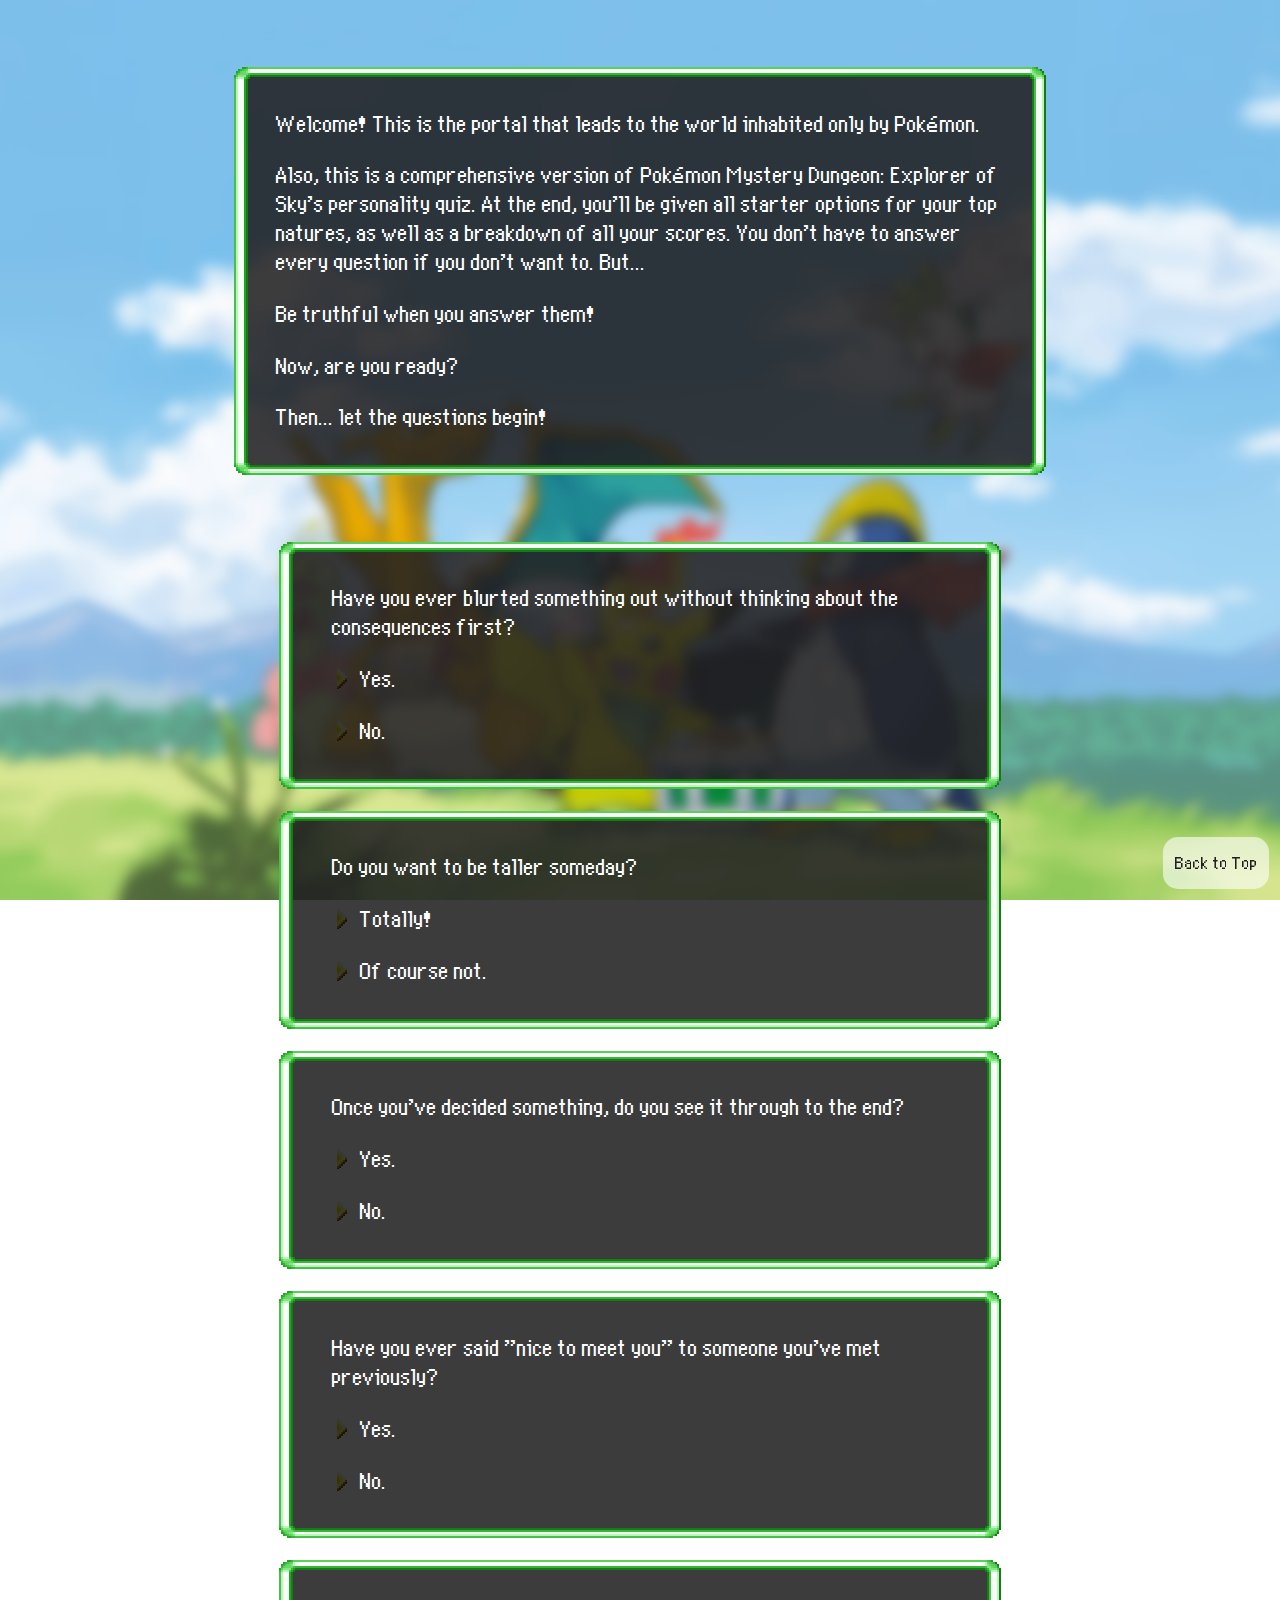
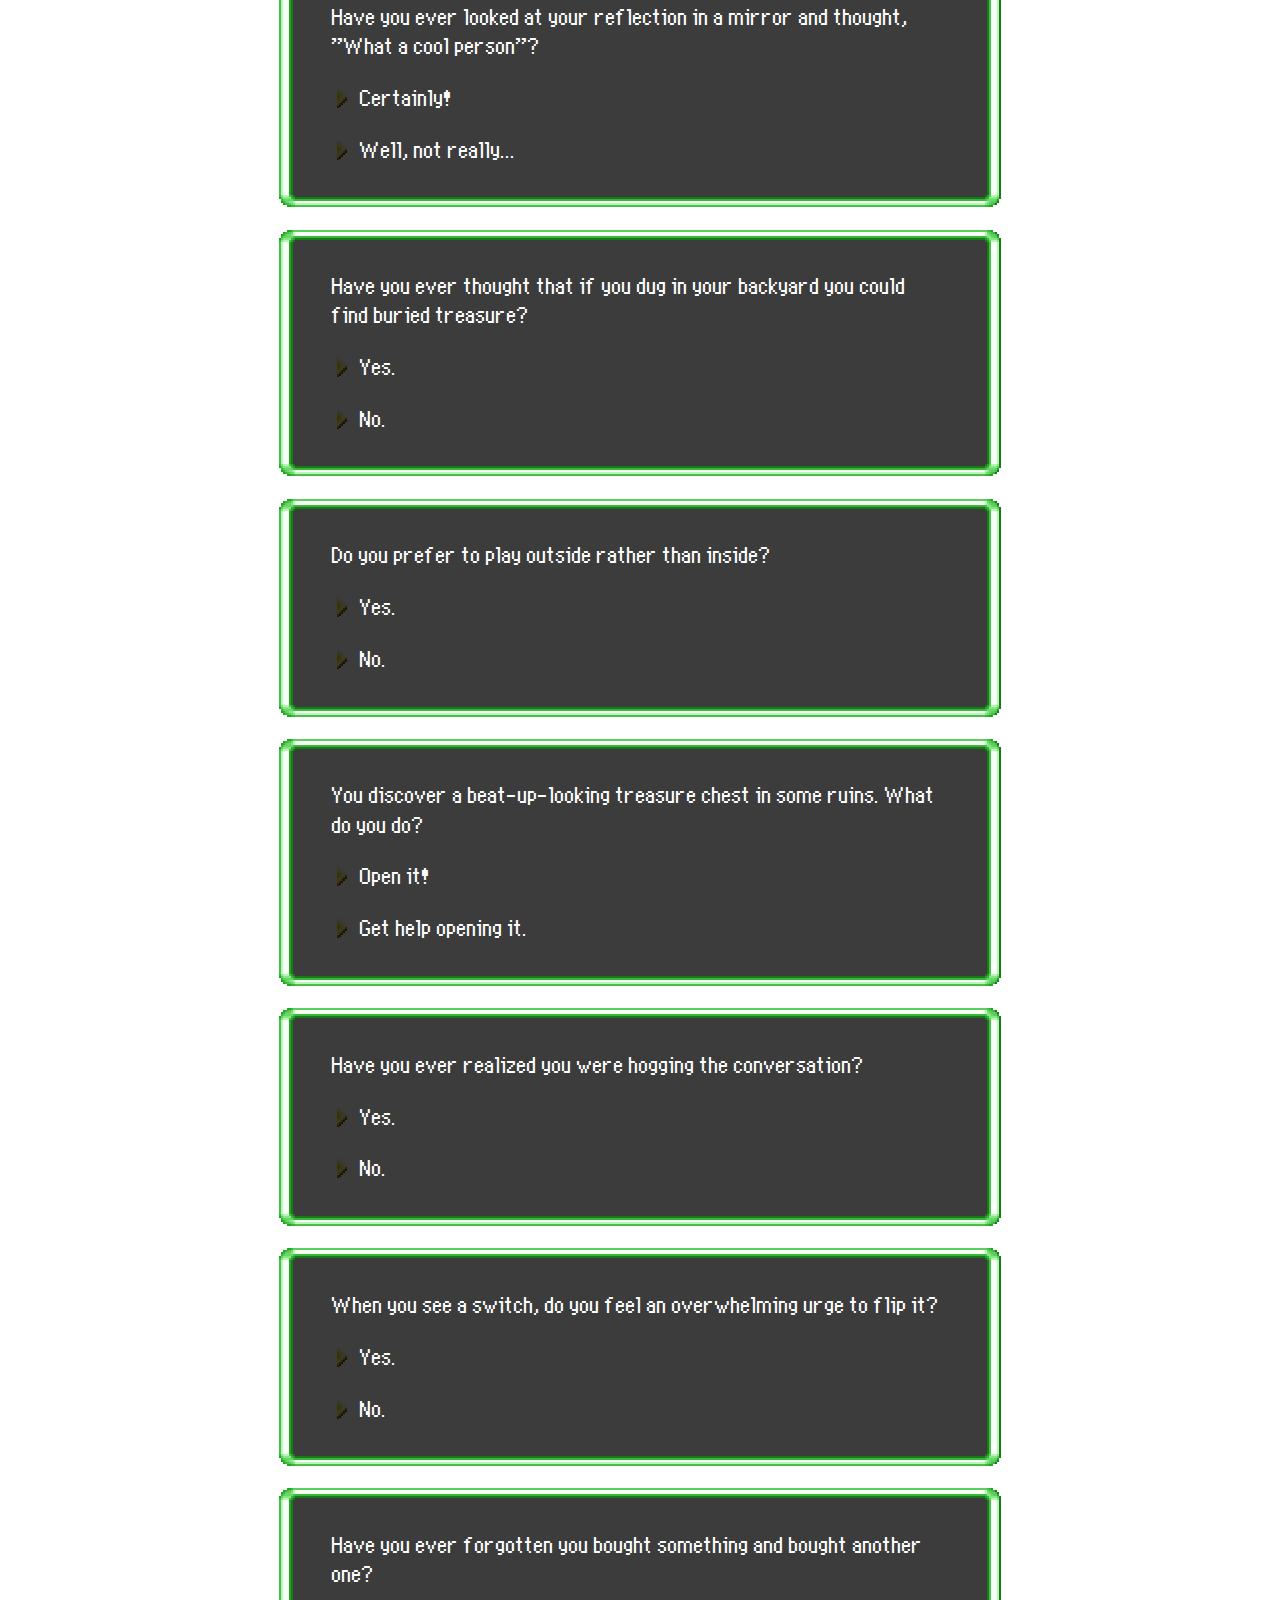
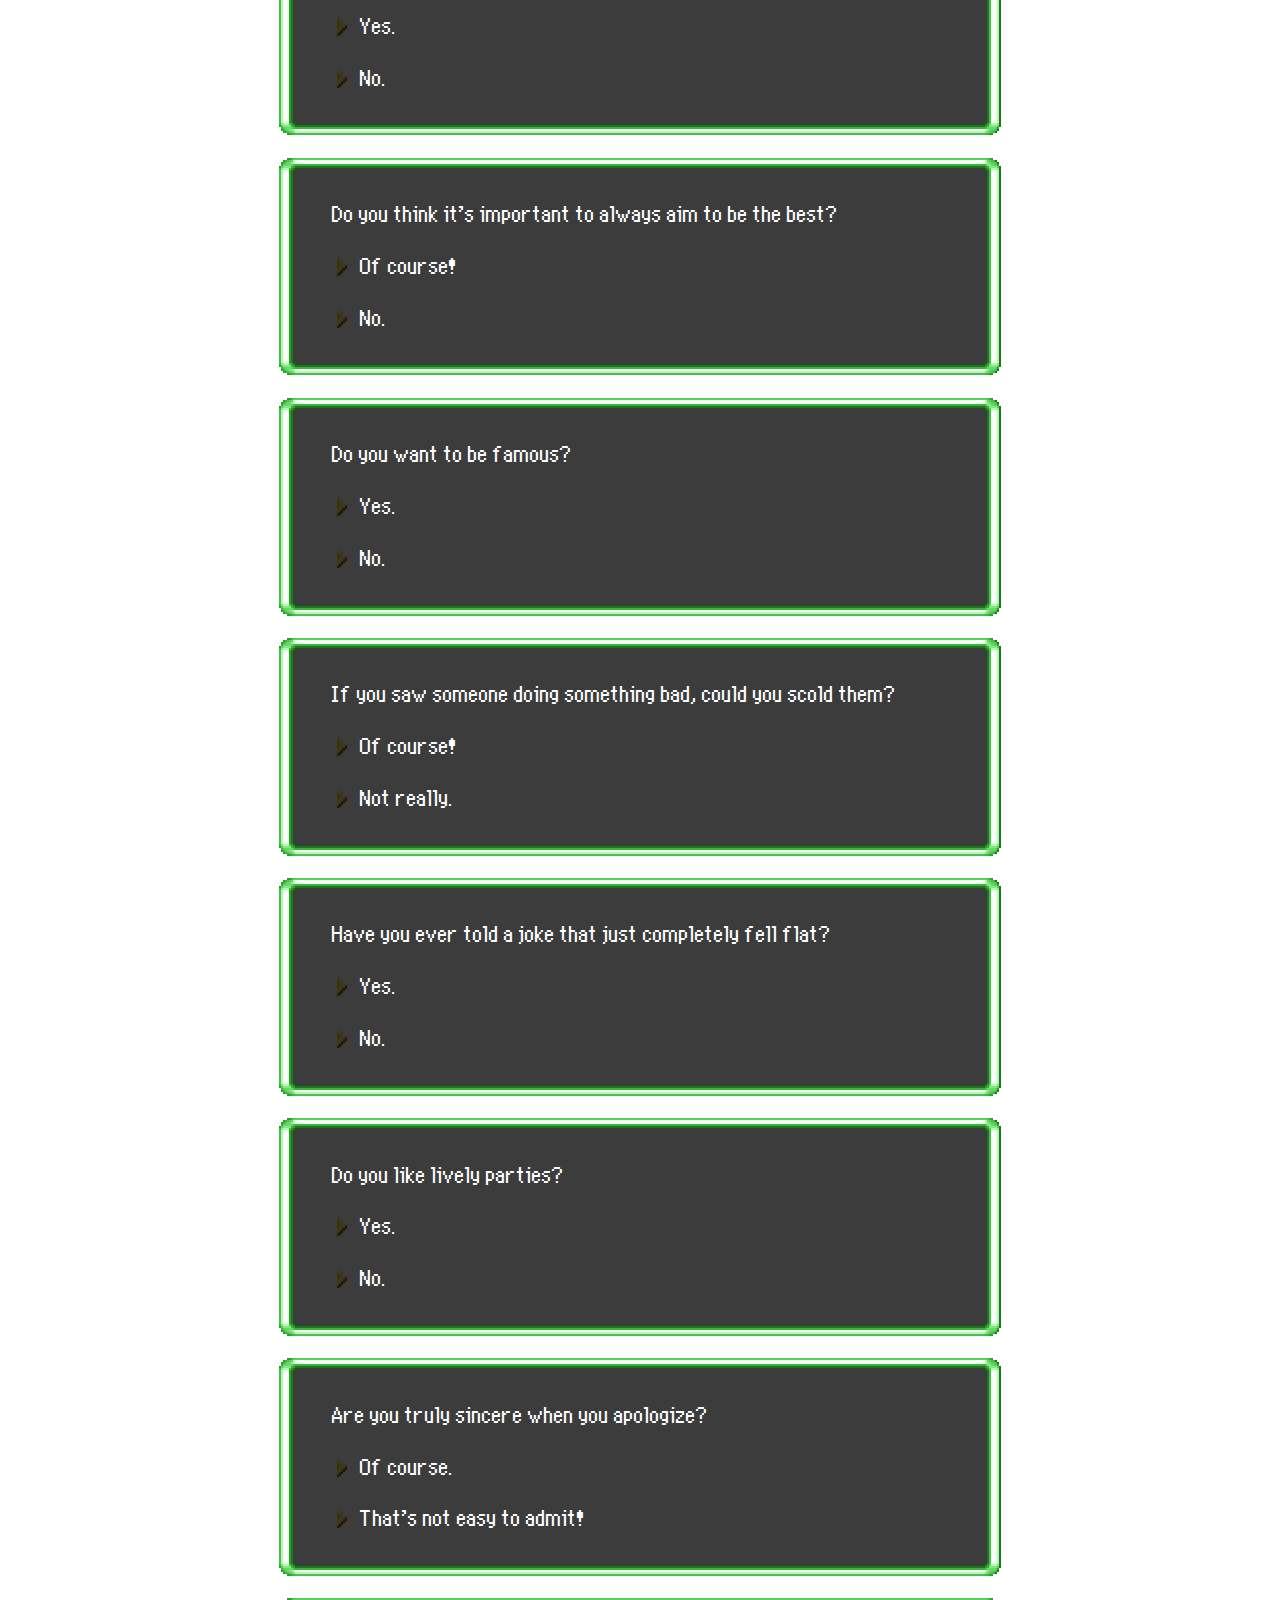
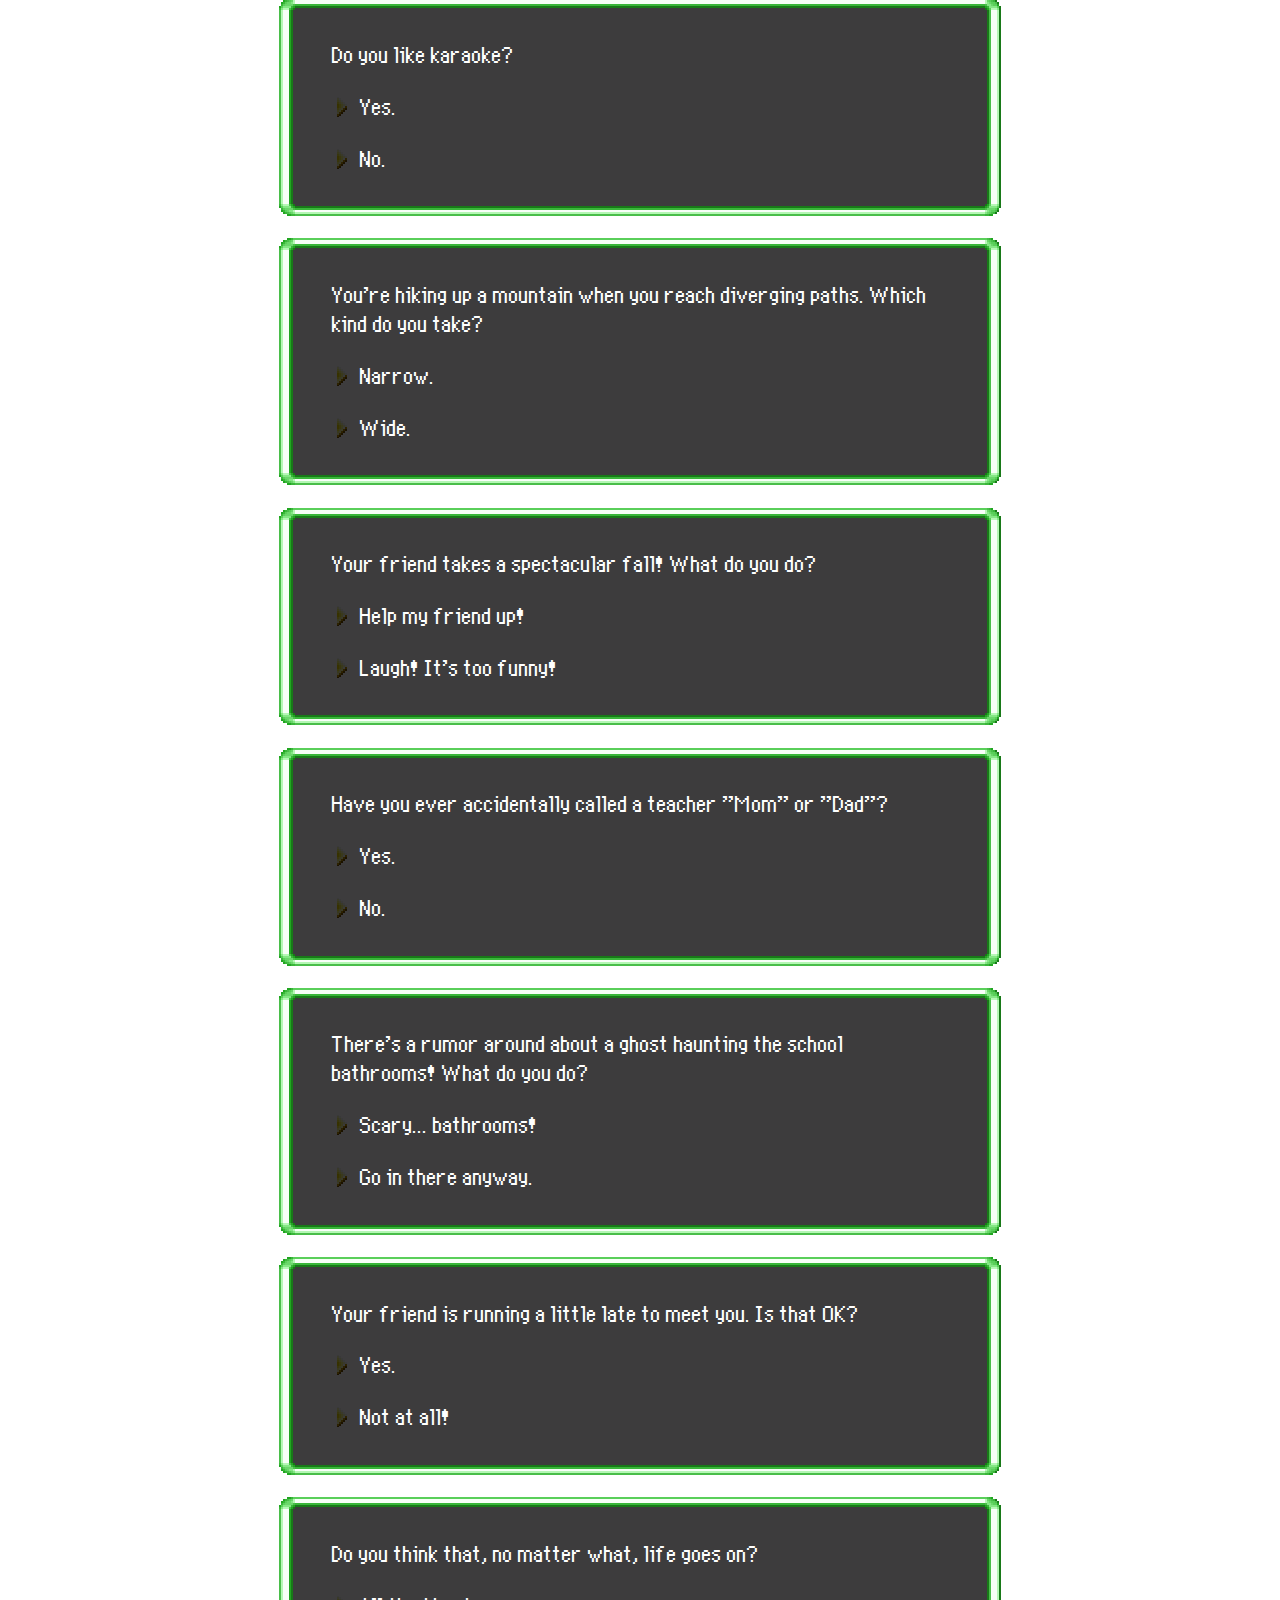
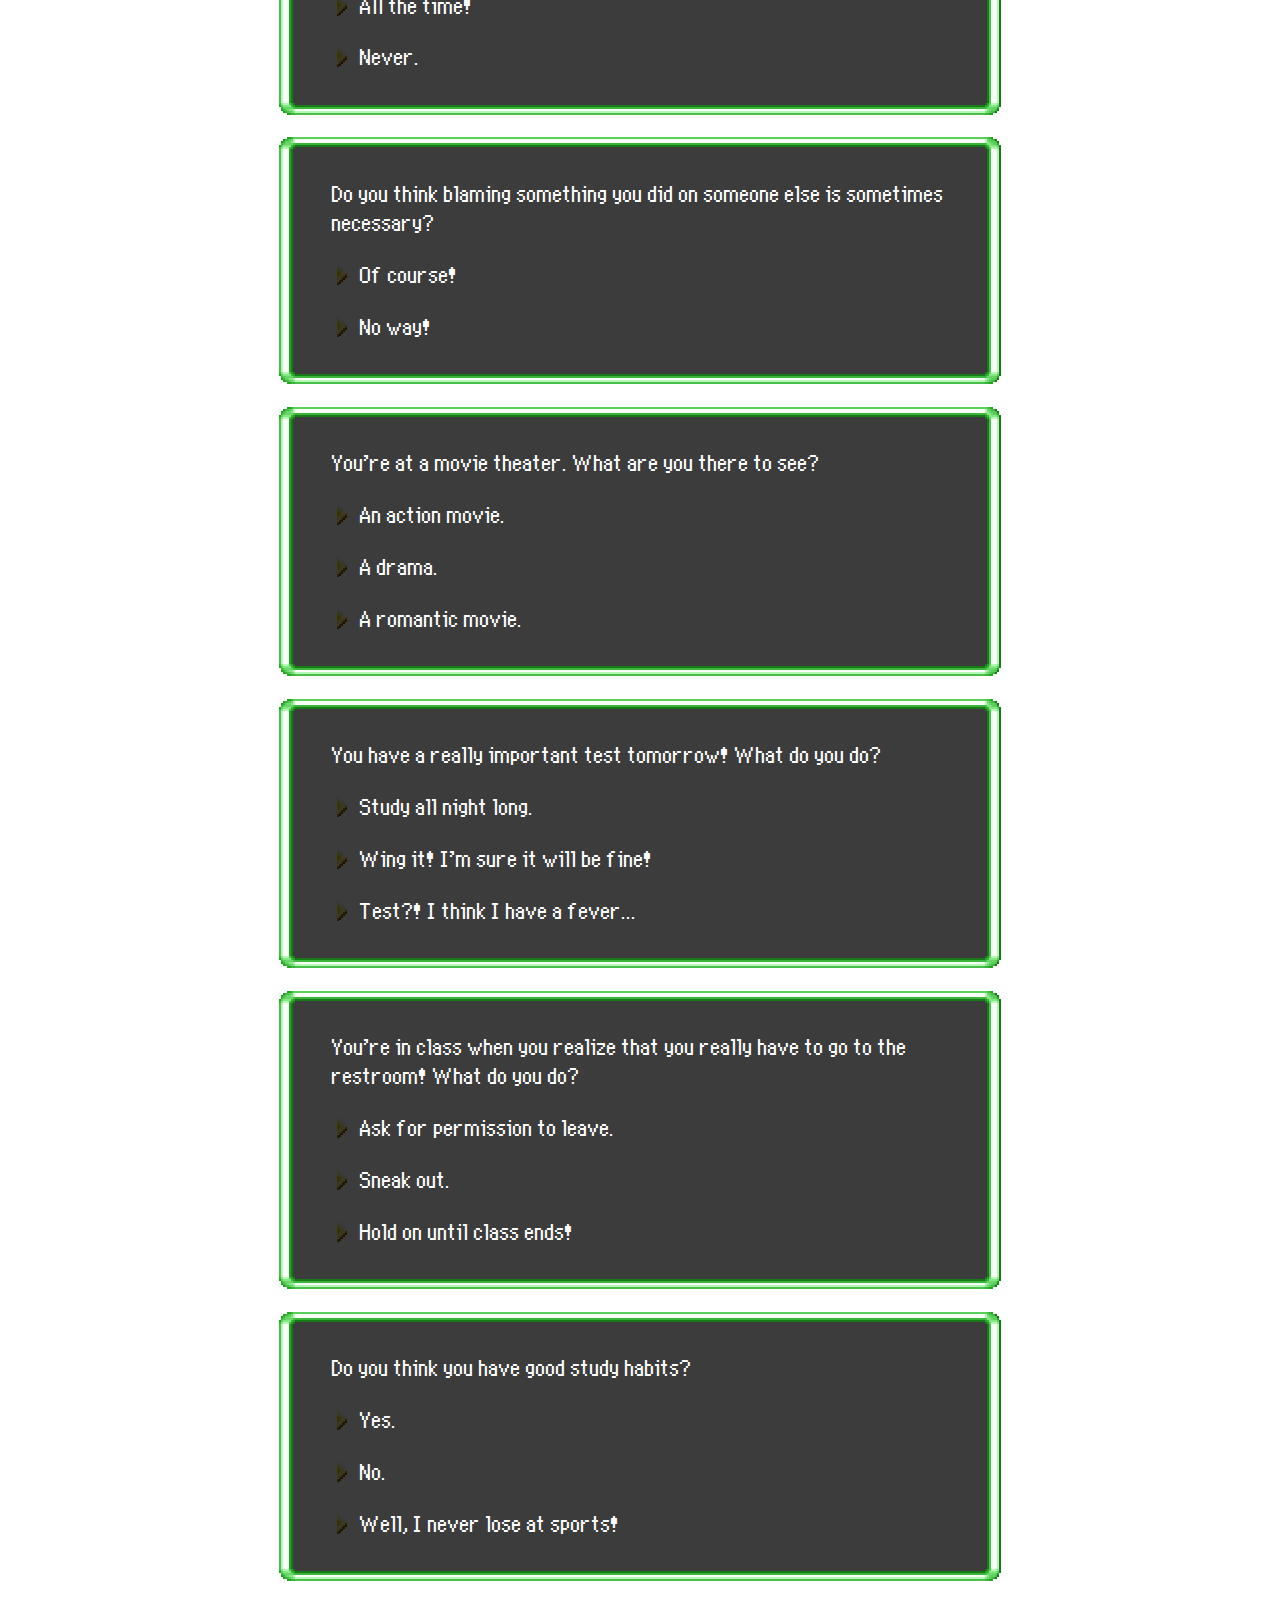
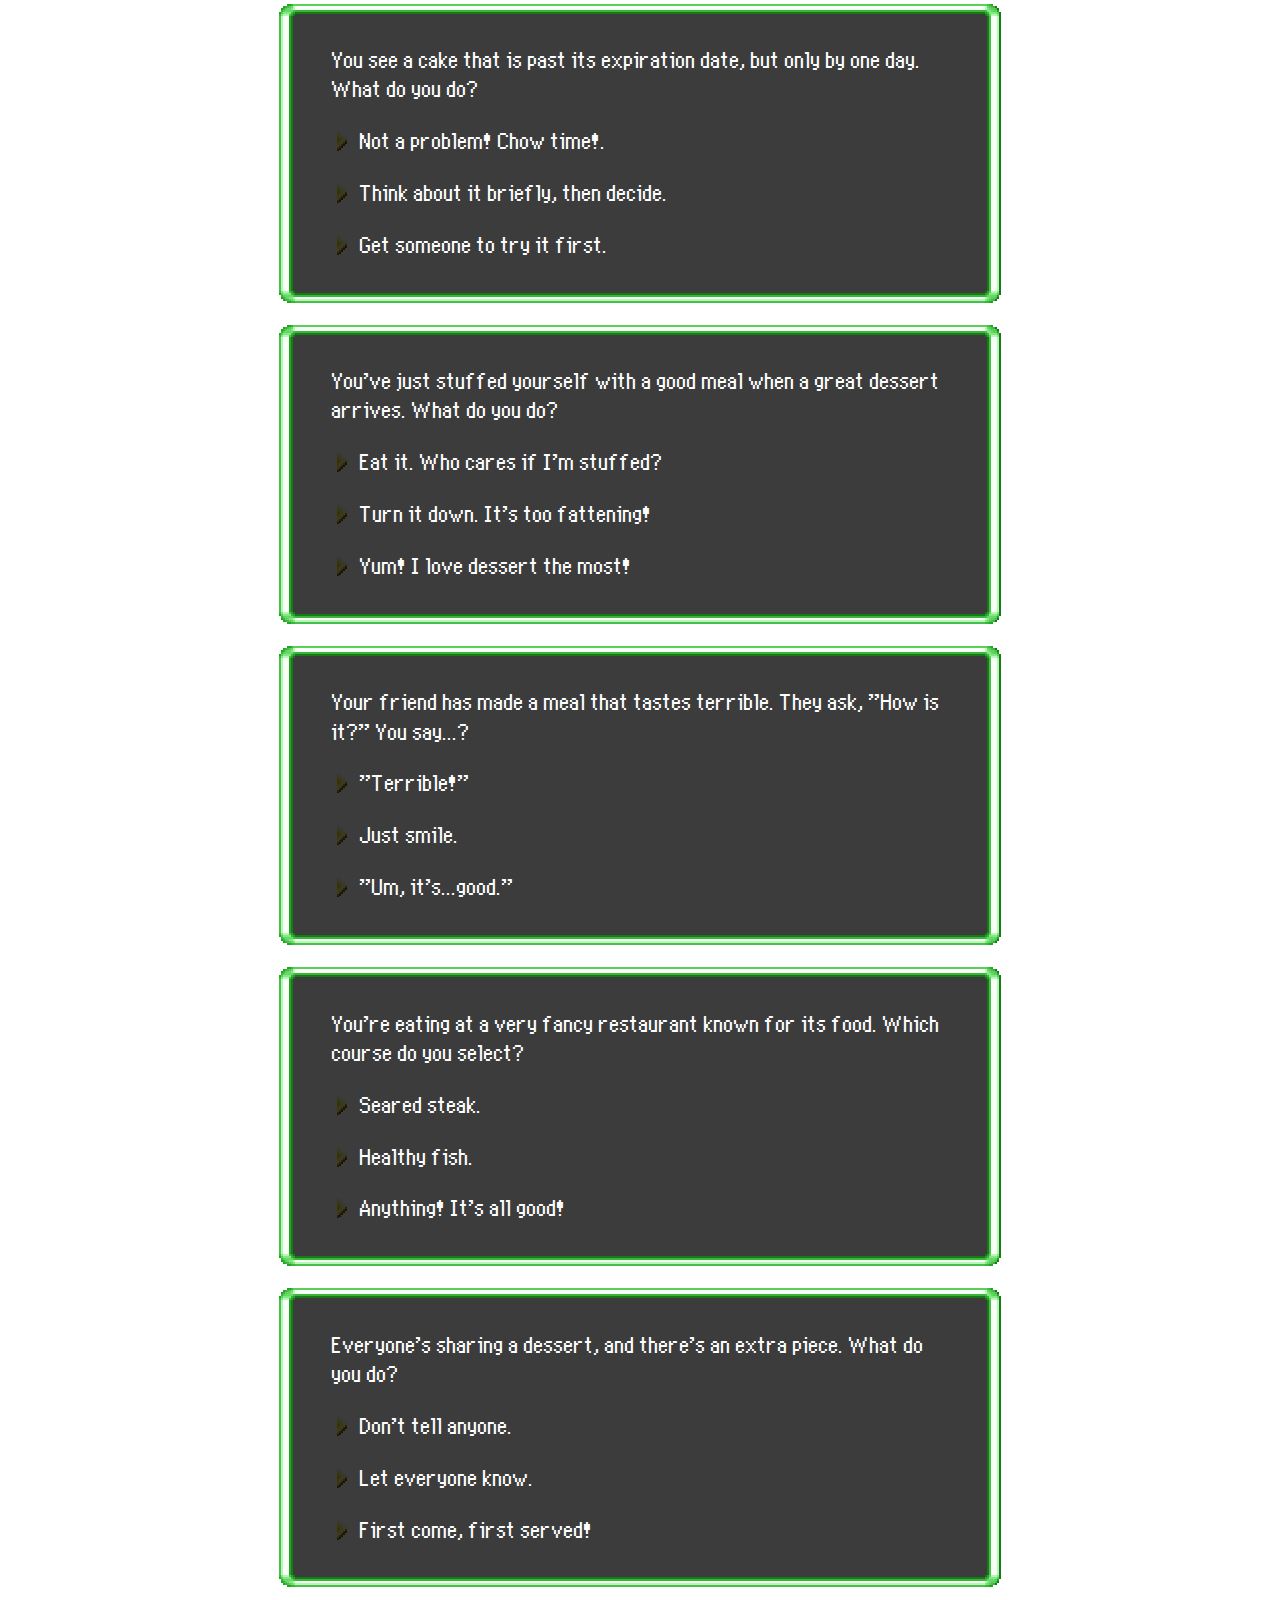
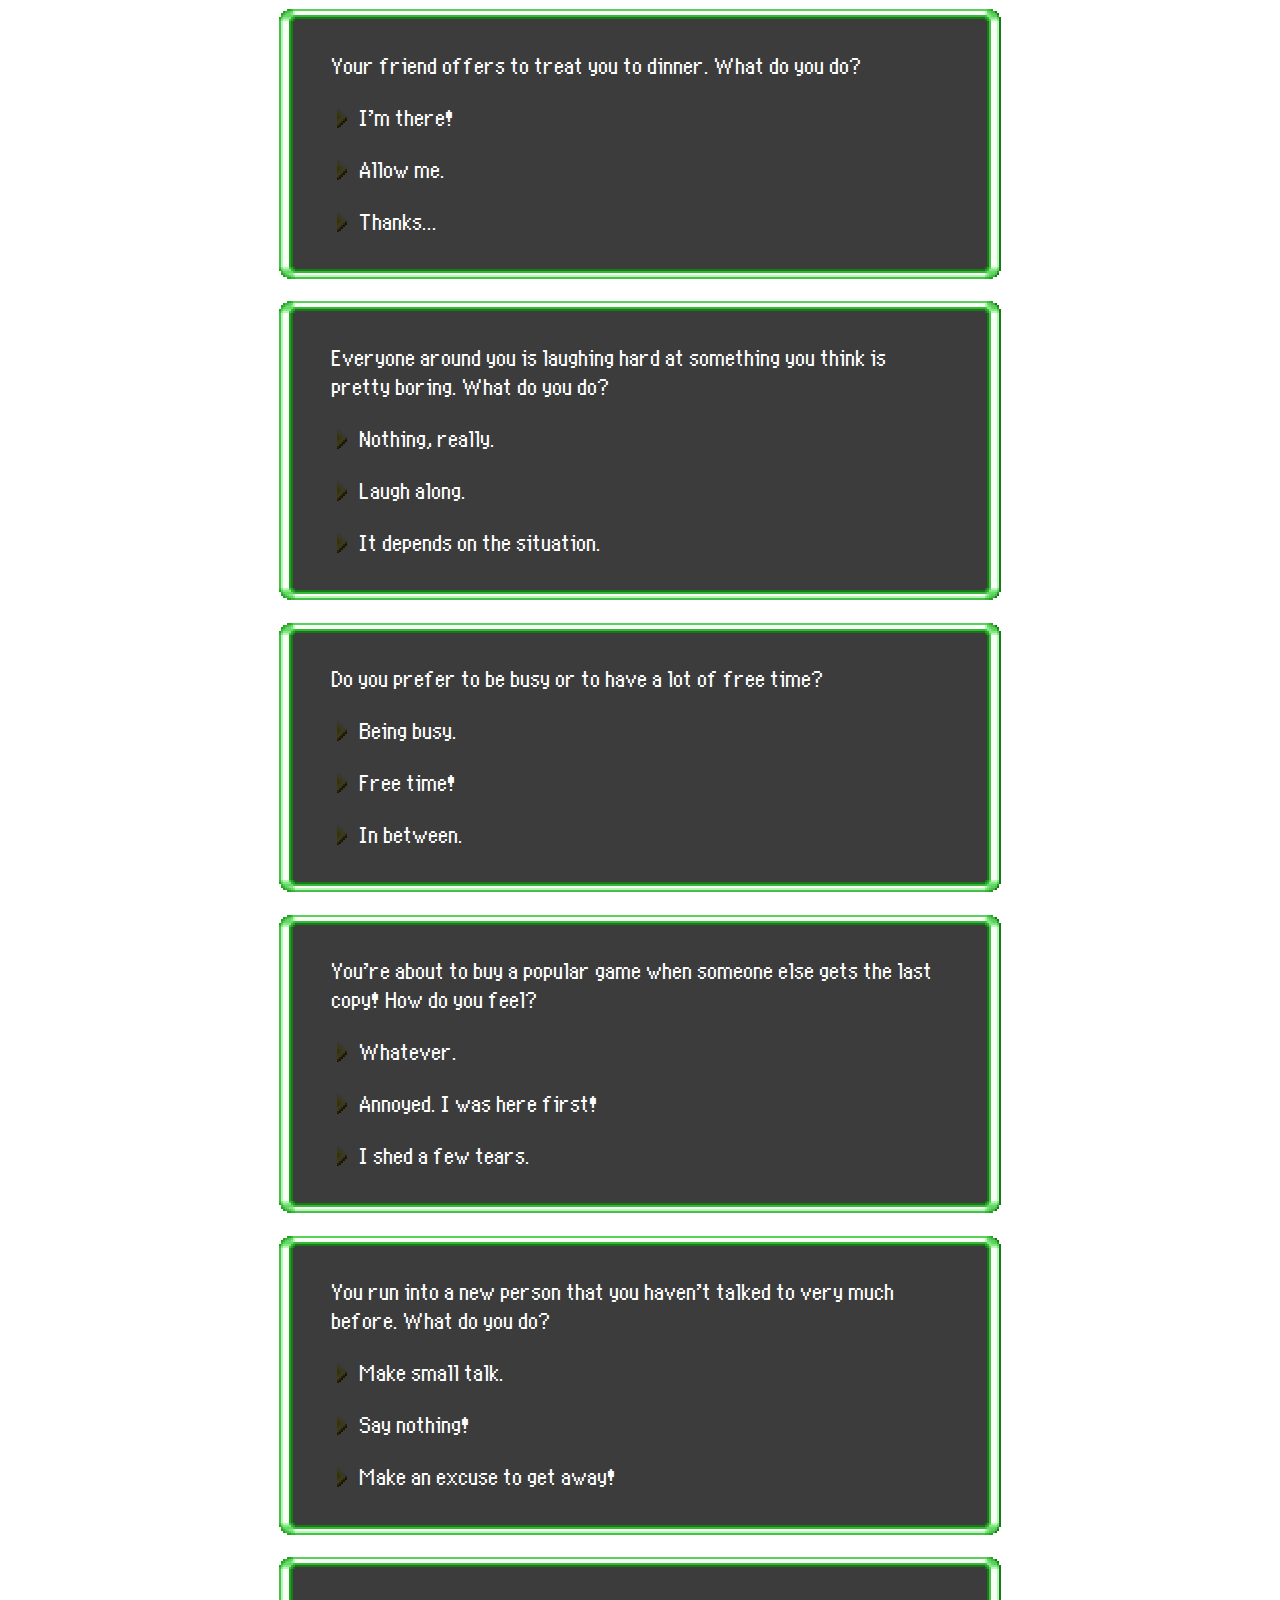
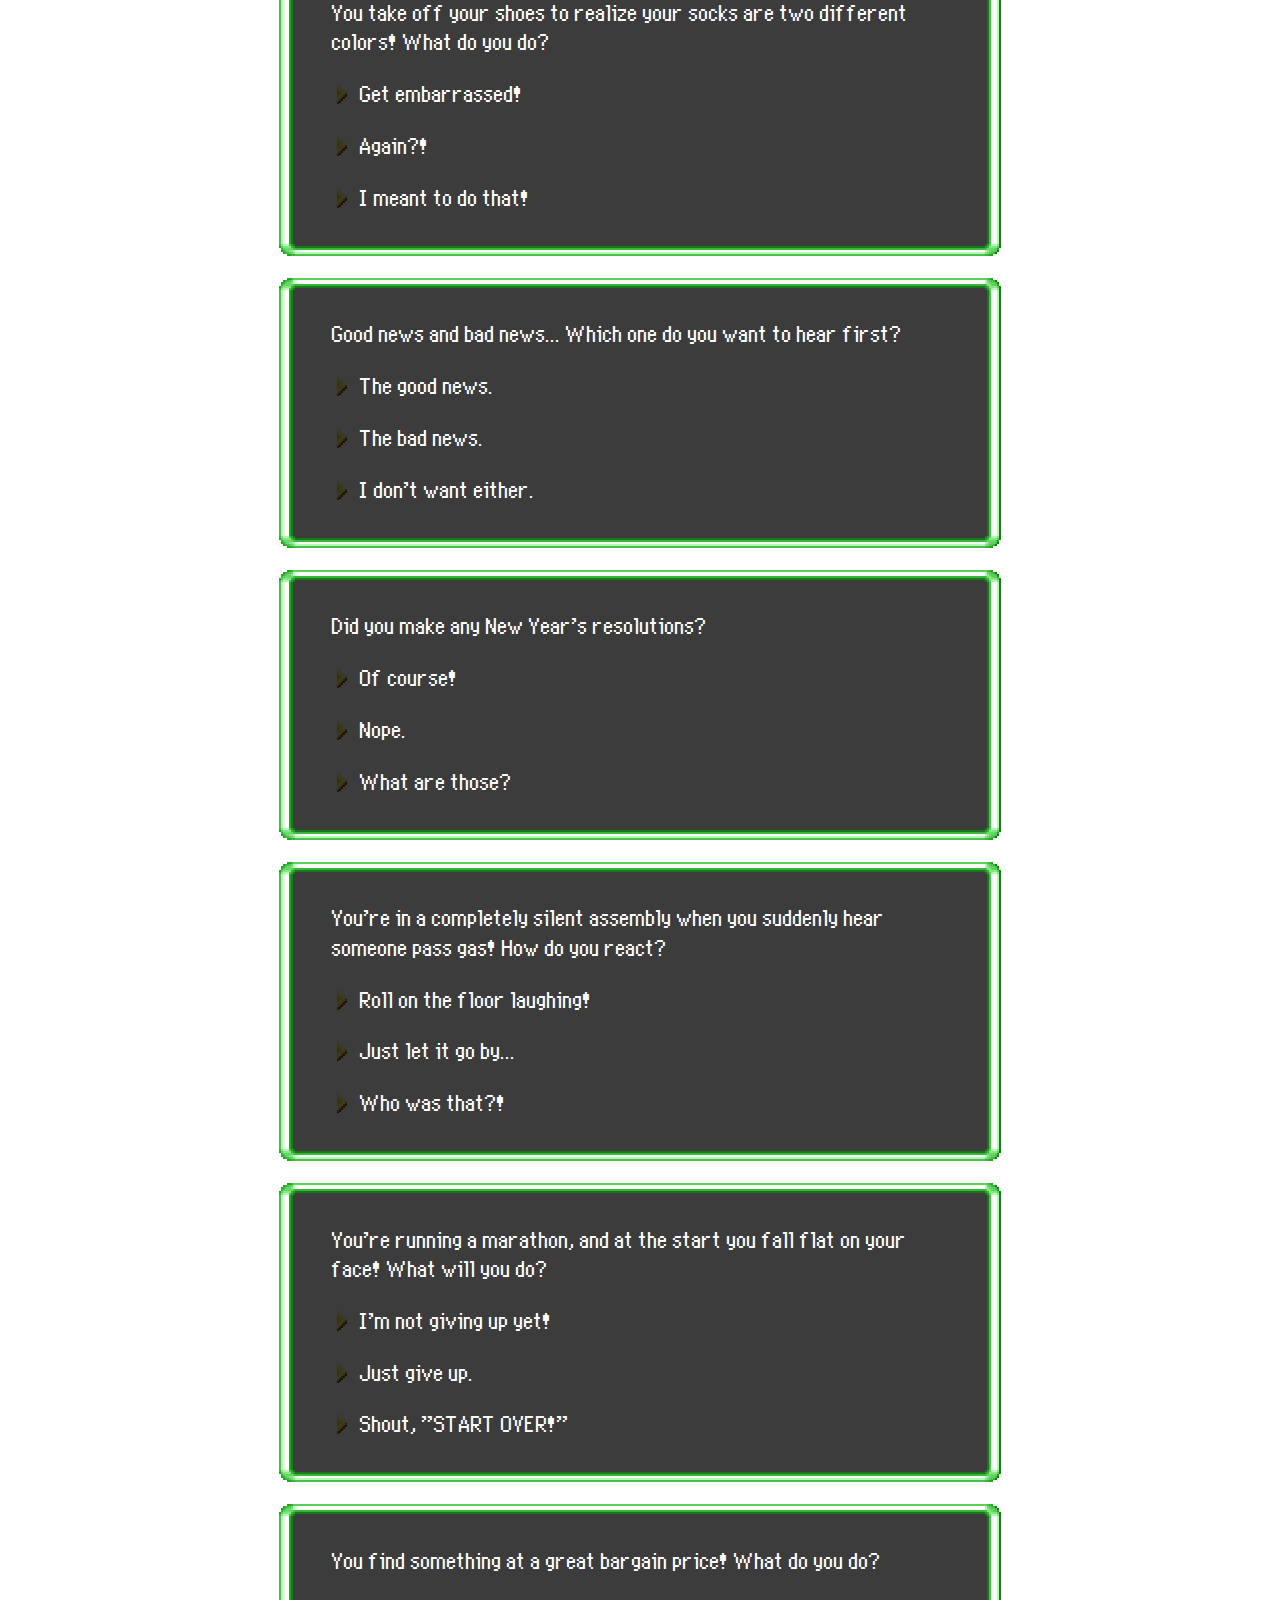
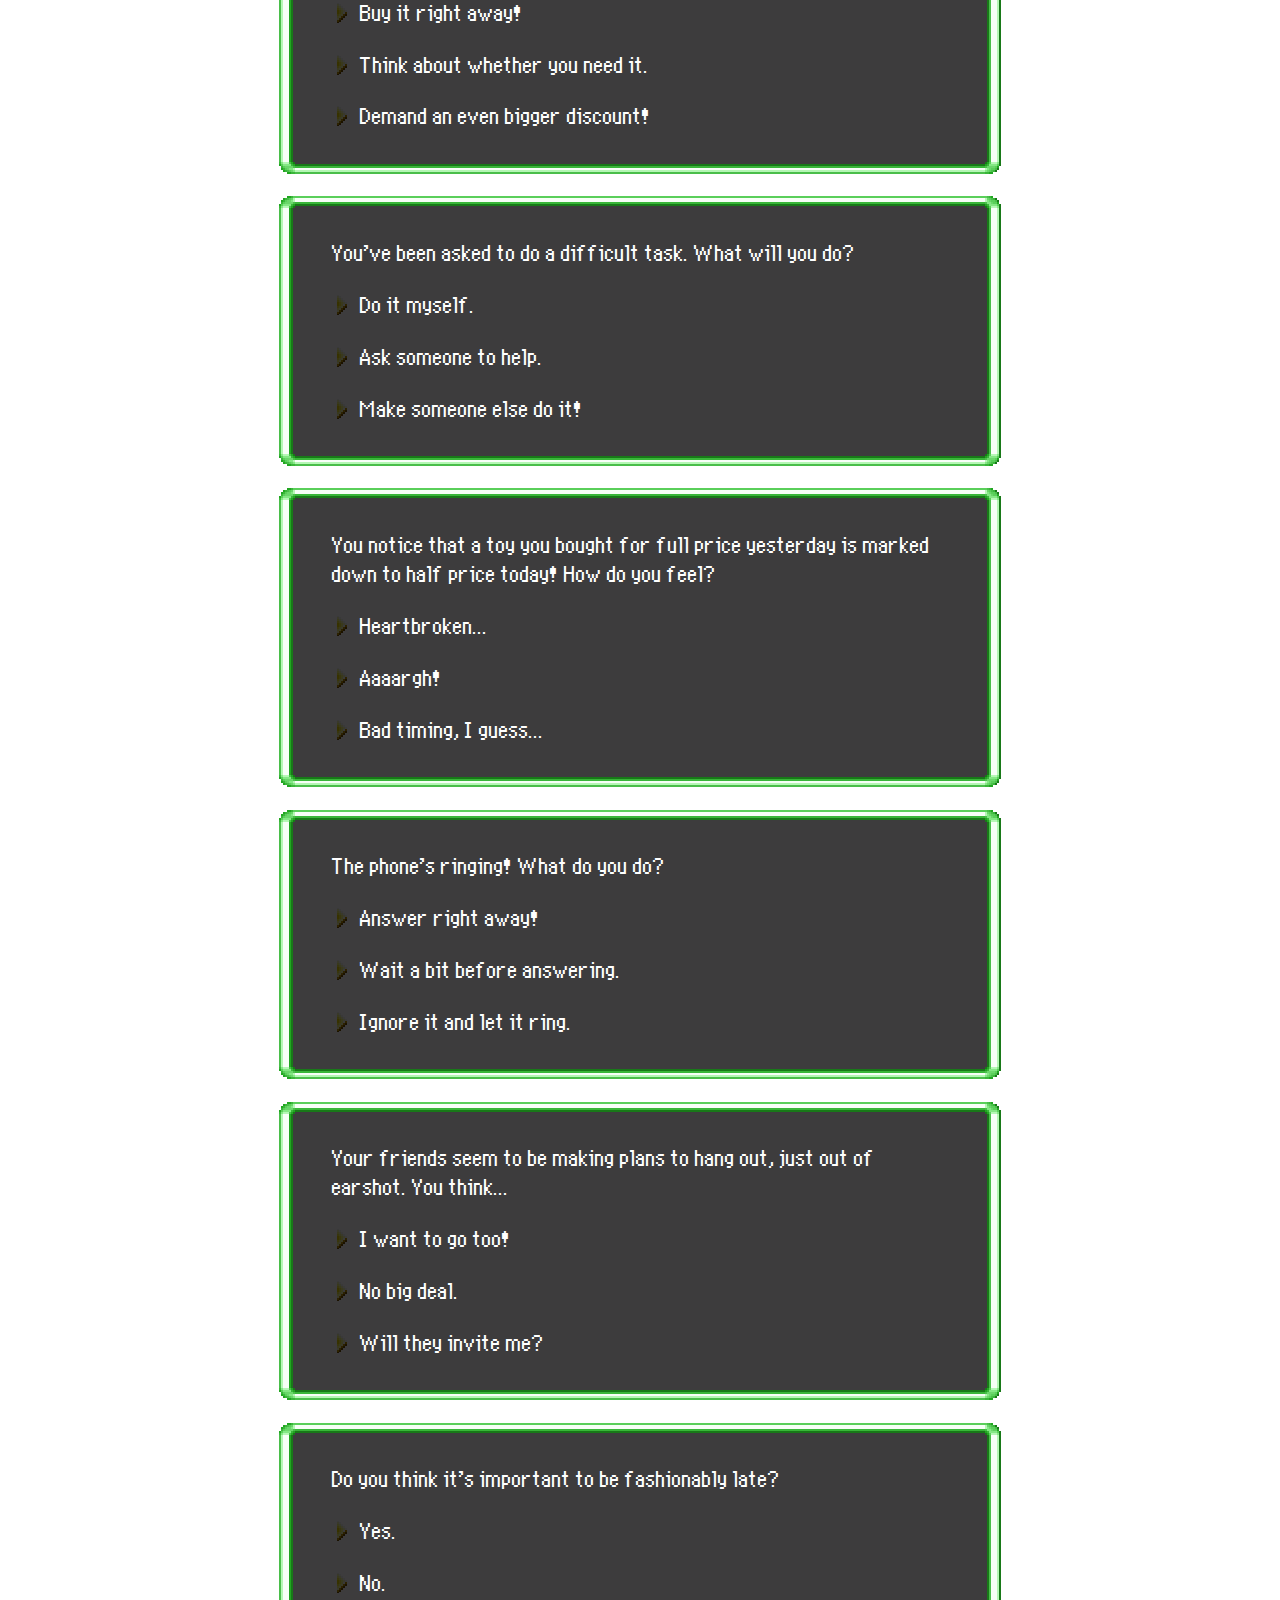
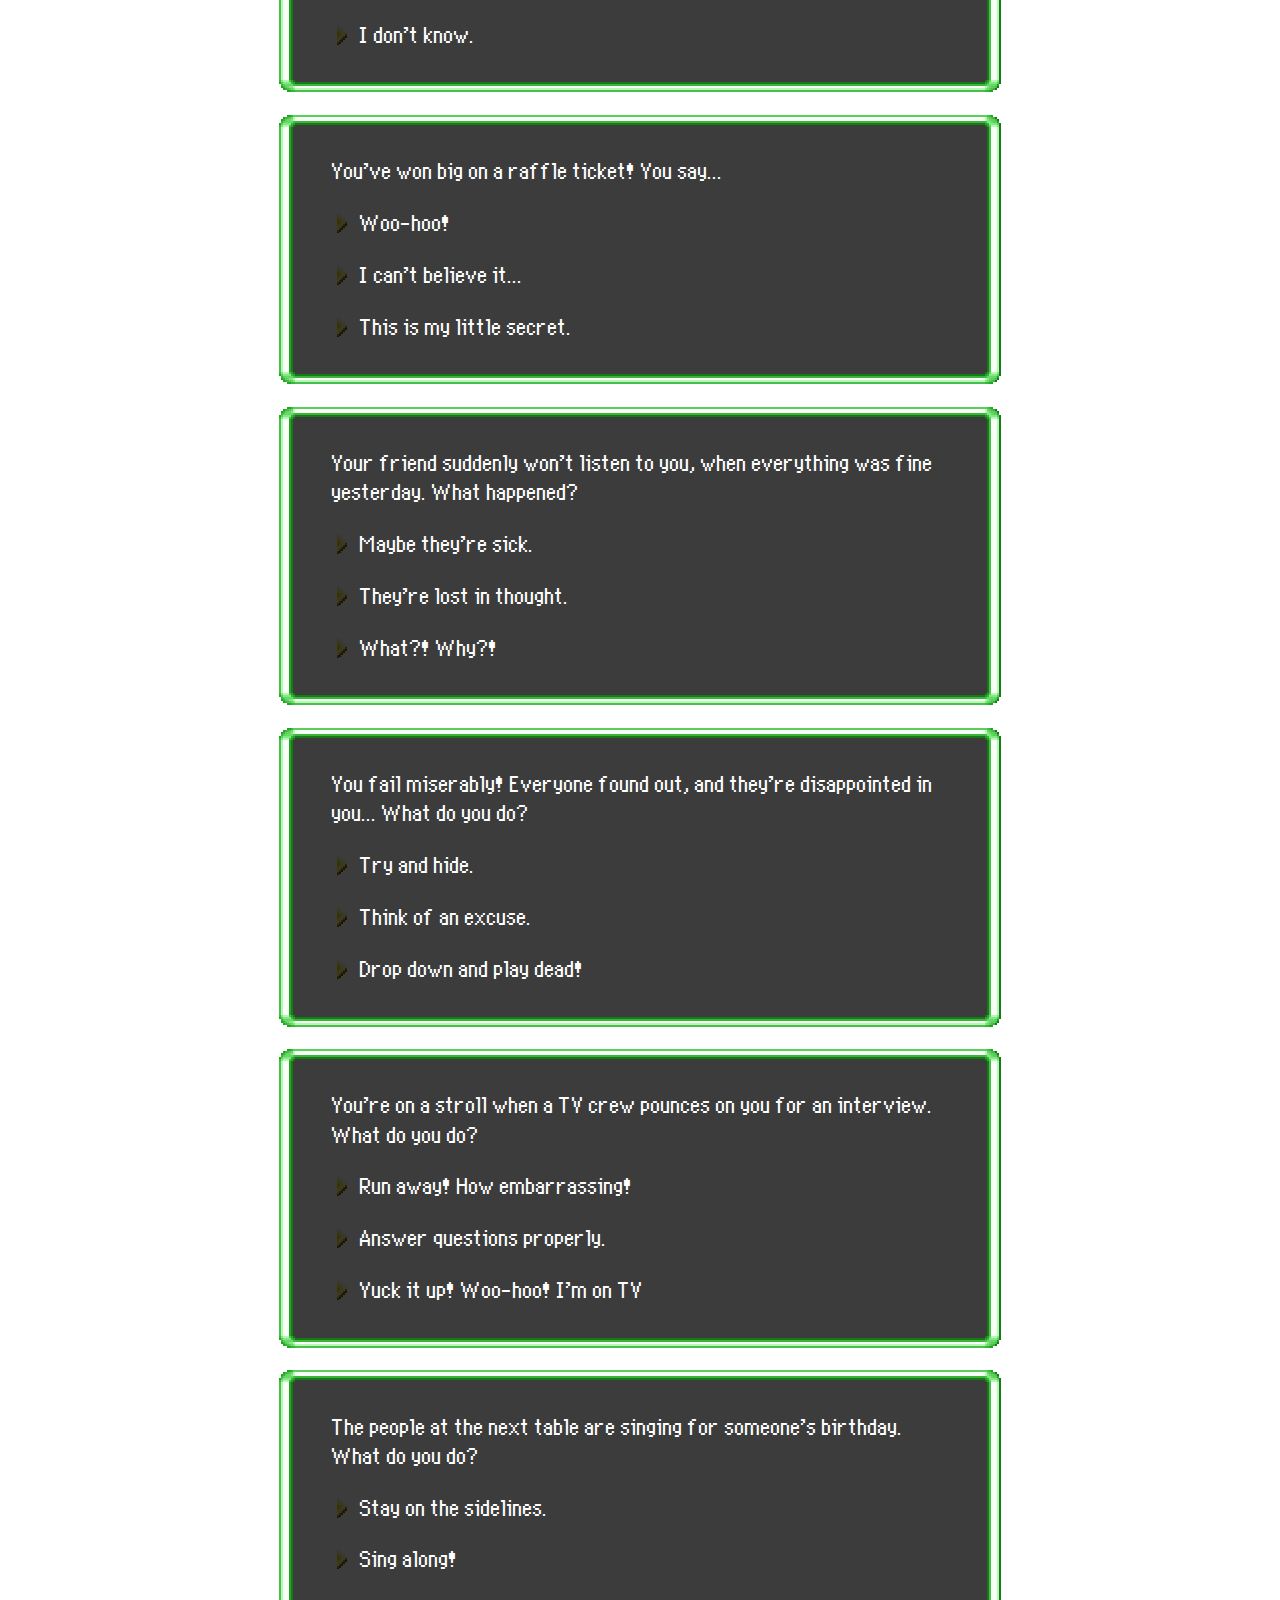
==== index.html @ d51eb3fa "Add files via upload" ====
<!DOCTYPE html>
<html lang="en">
<head>
    <meta charset="UTF-8">
    <meta http-equiv="X-UA-Compatible" content="IE=edge">
    <meta name="viewport" content="width=device-width, initial-scale=1.0">
    <title>Document</title>

    <link rel="stylesheet" href="stylesheet.css">
</head>
<body onload="setInputLabelFields()">
    <main class="flex direction-row justify-center align-center">
        <form name="quiz-form" class="questions flex direction-column justify-center align-center">

            <div class="text-box intro">
                <p>Welcome! This is the portal that leads to the world inhabited only by Pokémon.</p>
                <p>Also, this is a comprehensive version of Pokémon Mystery Dungeon: Explorer of Sky's personality quiz. At the end, you'll be given all starter options for your top natures, as well as a breakdown of all your scores. You don't have to answer every question if you don't want to. But...</p>
                <p>Be truthful when you answer them!</p>
                <p>Now, are you ready?</p>
                <p>Then... let the questions begin!</p>
            </div>

            <div class="question text-box">
                <h3 class="question-text">Have you ever blurted something out without thinking about the consequences first?</h3>
    
                <input type="radio" id="" name="" value="Lonely:2,Relaxed:2" class="inputAnswer">
                <label for="">Yes.</label><br>
            
                <input type="radio" id="" name="" value="Hardy:1" class="inputAnswer">
                <label for="">No.</label><br>
            </div>
    
            <div class="question text-box">
                <h3 class="question-text">Do you want to be taller someday?</h3>
            
                <input type="radio" id="" name="" value="Sassy:2" class="inputAnswer">
                <label for="">Totally!</label><br>
            
                <input type="radio" id="" name="" value="Calm:1" class="inputAnswer">
                <label for="">Of course not.</label><br>
            </div>
    
            <div class="question text-box">
                <h3 class="question-text">Once you've decided something, do you see it through to the end?</h3>
            
                <input type="radio" id="" name="" value="Hardy:2" class="inputAnswer">
                <label for="">Yes.</label><br>
            
                <input type="radio" id="" name="" value="Quirky:2" class="inputAnswer">
                <label for="">No.</label><br>
            </div>
    
            <div class="question text-box">
                <h3 class="question-text">Have you ever said "nice to meet you" to someone you've met previously?</h3>
            
                <input type="radio" id="" name="" value="Brave:2,Relaxed:1" class="inputAnswer">
                <label for="">Yes.</label><br>
            
                <input type="radio" id="" name="" value="Calm:1" class="inputAnswer">
                <label for="">No.</label><br>
            </div>
    
            <div class="question text-box">
                <h3 class="question-text">Have you ever looked at your reflection in a mirror and thought, "What a cool person"?</h3>
            
                <input type="radio" id="" name="" value="Jolly:1,Naive:1,Sassy:2" class="inputAnswer">
                <label for="">Certainly!</label><br>
            
                <input type="radio" id="" name="" value="Hardy:1" class="inputAnswer">
                <label for="">Well, not really...</label><br>
            </div>
    
            <div class="question text-box">
                <h3 class="question-text">Have you ever thought that if you dug in your backyard you could find buried treasure?</h3>
            
                <input type="radio" id="" name="" value="Naive:2" class="inputAnswer">
                <label for="">Yes.</label><br>
            
                <input type="radio" id="" name="" value="Quiet:1" class="inputAnswer">
                <label for="">No.</label><br>
            </div>
    
            <div class="question text-box">
                <h3 class="question-text">Do you prefer to play outside rather than inside?</h3>
            
                <input type="radio" id="" name="" value="Bold:1,Jolly:2,Relaxed:1" class="inputAnswer">
                <label for="">Yes.</label><br>
            
                <input type="radio" id="" name="" value="Calm:1" class="inputAnswer">
                <label for="">No.</label><br>
            </div>
    
            <div class="question text-box">
                <h3 class="question-text">You discover a beat-up-looking treasure chest in some ruins. What do you do?</h3>
            
                <input type="radio" id="" name="" value="Brave:2,Hasty:2,Impish:2,Rash:1" class="inputAnswer">
                <label for="">Open it!</label><br>
            
                <input type="radio" id="" name="" value="Timid:1" class="inputAnswer">
                <label for="">Get help opening it.</label><br>
            </div>
    
            <div class="question text-box">
                <h3 class="question-text">Have you ever realized you were hogging the conversation?</h3>
            
                <input type="radio" id="" name="" value="Rash:2,Sassy:2" class="inputAnswer">
                <label for="">Yes.</label><br>
            
                <input type="radio" id="" name="" value="Docile:1,Quiet:1" class="inputAnswer">
                <label for="">No.</label><br>
            </div>
    
            <div class="question text-box">
                <h3 class="question-text">When you see a switch, do you feel an overwhelming urge to flip it?</h3>
            
                <input type="radio" id="" name="" value="Hasty:2" class="inputAnswer">
                <label for="">Yes.</label><br>
            
                <input type="radio" id="" name="" value="Calm:1" class="inputAnswer">
                <label for="">No.</label><br>
            </div>
    
            <div class="question text-box">
                <h3 class="question-text">Have you ever forgotten you bought something and bought another one?</h3>
            
                <input type="radio" id="" name="" value="Hasty:1,Quirky:2,Rash:1" class="inputAnswer">
                <label for="">Yes.</label><br>
            
                <input type="radio" id="" name="" value="Quiet:1" class="inputAnswer">
                <label for="">No.</label><br>
            </div>
    
            <div class="question text-box">
                <h3 class="question-text">Do you think it's important to always aim to be the best?</h3>
            
                <input type="radio" id="" name="" value="Lonely:1,Sassy:1" class="inputAnswer">
                <label for="">Of course!</label><br>
            
                <input type="radio" id="" name="" value="Calm:2,Quirky:1" class="inputAnswer">
                <label for="">No.</label><br>
            </div>
    
            <div class="question text-box">
                <h3 class="question-text">Do you want to be famous?</h3>
            
                <input type="radio" id="" name="" value="Lonely:2,Sassy:2" class="inputAnswer">
                <label for="">Yes.</label><br>
            
                <input type="radio" id="" name="" value="Relaxed:1" class="inputAnswer">
                <label for="">No.</label><br>
            </div>
    
            <div class="question text-box">
                <h3 class="question-text">If you saw someone doing something bad, could you scold them?</h3>
            
                <input type="radio" id="" name="" value="Bold:1,Brave:2,Sassy:2" class="inputAnswer">
                <label for="">Of course!</label><br>
            
                <input type="radio" id="" name="" value="Timid:1" class="inputAnswer">
                <label for="">Not really.</label><br>
            </div>
    
            <div class="question text-box">
                <h3 class="question-text">Have you ever told a joke that just completely fell flat?</h3>
            
                <input type="radio" id="" name="" value="Impish:1,Naive:2" class="inputAnswer">
                <label for="">Yes.</label><br>
            
                <input type="radio" id="" name="" value="Calm:2" class="inputAnswer">
                <label for="">No.</label><br>
            </div>
    
            <div class="question text-box">
                <h3 class="question-text">Do you like lively parties?</h3>
            
                <input type="radio" id="" name="" value="Jolly:2,Lonely:1" class="inputAnswer">
                <label for="">Yes.</label><br>
            
                <input type="radio" id="" name="" value="Quiet:1" class="inputAnswer">
                <label for="">No.</label><br>
            </div>
    
            <div class="question text-box">
                <h3 class="question-text">Are you truly sincere when you apologize?</h3>
            
                <input type="radio" id="" name="" value="Bold:1,Docile:2" class="inputAnswer">
                <label for="">Of course.</label><br>
            
                <input type="radio" id="" name="" value="Lonely:1,Timid:2" class="inputAnswer">
                <label for="">That's not easy to admit!</label><br>
            </div>
    
            <div class="question text-box">
                <h3 class="question-text">Do you like karaoke?</h3>
            
                <input type="radio" id="" name="" value="Jolly:2,Sassy:2" class="inputAnswer">
                <label for="">Yes.</label><br>
            
                <input type="radio" id="" name="" value="Hasty:1,Timid:1" class="inputAnswer">
                <label for="">No.</label><br>
            </div>
    
            <div class="question text-box">
                <h3 class="question-text">You're hiking up a mountain when you reach diverging paths. Which kind do you take?</h3>
            
                <input type="radio" id="" name="" value="Impish:2,Naive:1" class="inputAnswer">
                <label for="">Narrow.</label><br>
            
                <input type="radio" id="" name="" value="Quirky:2,Timid:1" class="inputAnswer">
                <label for="">Wide.</label><br>
            </div>
    
            <div class="question text-box">
                <h3 class="question-text">Your friend takes a spectacular fall! What do you do?</h3>
            
                <input type="radio" id="" name="" value="Brave:2,Lonely:1" class="inputAnswer">
                <label for="">Help my friend up!</label><br>
            
                <input type="radio" id="" name="" value="Impish:2,Naive:2,Rash:1" class="inputAnswer">
                <label for="">Laugh! It's too funny!</label><br>
            </div>
    
            <div class="question text-box">
                <h3 class="question-text">Have you ever accidentally called a teacher "Mom" or "Dad"?</h3>
            
                <input type="radio" id="" name="" value="Rash:2" class="inputAnswer">
                <label for="">Yes.</label><br>
            
                <input type="radio" id="" name="" value="Quiet:2" class="inputAnswer">
                <label for="">No.</label><br>
            </div>
    
            <div class="question text-box">
                <h3 class="question-text">There's a rumor around about a ghost haunting the school bathrooms! What do you do?</h3>
            
                <input type="radio" id="" name="" value="Docile:2,Timid:1" class="inputAnswer">
                <label for="">Scary... bathrooms!</label><br>
            
                <input type="radio" id="" name="" value="Bold:1,Jolly:2,Relaxed:1" class="inputAnswer">
                <label for="">Go in there anyway.</label><br>
            </div>
    
            <div class="question text-box">
                <h3 class="question-text">Your friend is running a little late to meet you. Is that OK?</h3>
            
                <input type="radio" id="" name="" value="Bold:2,Relaxed:1" class="inputAnswer">
                <label for="">Yes.</label><br>
            
                <input type="radio" id="" name="" value="Hasty:1,Lonely:2" class="inputAnswer">
                <label for="">Not at all!</label><br>
            </div>
    
            <div class="question text-box">
                <h3 class="question-text">Do you think that, no matter what, life goes on?</h3>
            
                <input type="radio" id="" name="" value="Jolly:1,Relaxed:2" class="inputAnswer">
                <label for="">All the time!</label><br>
            
                <input type="radio" id="" name="" value="Quiet:1" class="inputAnswer">
                <label for="">Never.</label><br>
            </div>
    
            <div class="question text-box">
                <h3 class="question-text">Do you think blaming something you did on someone else is sometimes necessary?</h3>
            
                <input type="radio" id="" name="" value="Quiet:2,Sassy:2" class="inputAnswer">
                <label for="">Of course!</label><br>
            
                <input type="radio" id="" name="" value="Brave:2" class="inputAnswer">
                <label for="">No way!</label><br>
            </div>
    
            <div class="question text-box">
                <h3 class="question-text">You're at a movie theater. What are you there to see?</h3>
            
                <input type="radio" id="" name="" value="Impish:2,Sassy:1" class="inputAnswer">
                <label for="">An action movie.</label><br>
            
                <input type="radio" id="" name="" value="Hardy:2" class="inputAnswer">
                <label for="">A drama.</label><br>
            
                <input type="radio" id="" name="" value="Quirky:2" class="inputAnswer">
                <label for="">A romantic movie.</label><br>
            </div>
    
            <div class="question text-box">
                <h3 class="question-text">You have a really important test tomorrow! What do you do?</h3>
            
                <input type="radio" id="" name="" value="Hardy:2" class="inputAnswer">
                <label for="">Study all night long.</label><br>
            
                <input type="radio" id="" name="" value="Relaxed:2" class="inputAnswer">
                <label for="">Wing it! I'm sure it will be fine!</label><br>
            
                <input type="radio" id="" name="" value="Naive:2" class="inputAnswer">
                <label for="">Test?! I think I have a fever...</label><br>
            </div>
    
            <div class="question text-box">
                <h3 class="question-text">You're in class when you realize that you really have to go to the restroom! What do you do?</h3>
            
                <input type="radio" id="" name="" value="Brave:2,Bold:2" class="inputAnswer">
                <label for="">Ask for permission to leave.</label><br>
            
                <input type="radio" id="" name="" value="Hasty:1" class="inputAnswer">
                <label for="">Sneak out.</label><br>
            
                <input type="radio" id="" name="" value="Timid:1" class="inputAnswer">
                <label for="">Hold on until class ends!</label><br>
            </div>
    
            <div class="question text-box">
                <h3 class="question-text">Do you think you have good study habits?</h3>
            
                <input type="radio" id="" name="" value="Docile:2" class="inputAnswer">
                <label for="">Yes.</label><br>
            
                <input type="radio" id="" name="" value="Naive:2,Rash:1" class="inputAnswer">
                <label for="">No.</label><br>
            
                <input type="radio" id="" name="" value="Impish:2" class="inputAnswer">
                <label for="">Well, I never lose at sports!</label><br>
            </div>
    
            <div class="question text-box">
                <h3 class="question-text">You see a cake that is past its expiration date, but only by one day. What do you do?</h3>
            
                <input type="radio" id="" name="" value="Brave:2,Relaxed:1" class="inputAnswer">
                <label for="">Not a problem! Chow time!.</label><br>
            
                <input type="radio" id="" name="" value="Timid:1" class="inputAnswer">
                <label for="">Think about it briefly, then decide.</label><br>
            
                <input type="radio" id="" name="" value="Bold:2" class="inputAnswer">
                <label for="">Get someone to try it first.</label><br>
            </div>
    
            <div class="question text-box">
                <h3 class="question-text">You've just stuffed yourself with a good meal when a great dessert arrives. What do you do?</h3>
            
                <input type="radio" id="" name="" value="Hasty:2,Rash:1" class="inputAnswer">
                <label for="">Eat it. Who cares if I'm stuffed?</label><br>
            
                <input type="radio" id="" name="" value="Hardy:1" class="inputAnswer">
                <label for="">Turn it down. It's too fattening!</label><br>
            
                <input type="radio" id="" name="" value="Bold:2,Jolly:2,Relaxed:1" class="inputAnswer">
                <label for="">Yum! I love dessert the most!</label><br>
            </div>
    
            <div class="question text-box">
                <h3 class="question-text">Your friend has made a meal that tastes terrible. They ask, "How is it?" You say...?</h3>
            
                <input type="radio" id="" name="" value="Brave:1,Quiet:1" class="inputAnswer">
                <label for="">"Terrible!"</label><br>
            
                <input type="radio" id="" name="" value="Calm:2,Lonely:1" class="inputAnswer">
                <label for="">Just smile.</label><br>
            
                <input type="radio" id="" name="" value="Rash:1,Timid:1" class="inputAnswer">
                <label for="">"Um, it's...good."</label><br>
            </div>
    
            <div class="question text-box">
                <h3 class="question-text">You're eating at a very fancy restaurant known for its food. Which course do you select?</h3>
            
                <input type="radio" id="" name="" value="Impish:2,Naive:2" class="inputAnswer">
                <label for="">Seared steak.</label><br>
            
                <input type="radio" id="" name="" value="Hardy:1" class="inputAnswer">
                <label for="">Healthy fish.</label><br>
            
                <input type="radio" id="" name="" value="Bold:2" class="inputAnswer">
                <label for="">Anything! It's all good!</label><br>
            </div>
    
            <div class="question text-box">
                <h3 class="question-text">Everyone's sharing a dessert, and there's an extra piece. What do you do?</h3>
            
                <input type="radio" id="" name="" value="Bold:2,Timid:1" class="inputAnswer">
                <label for="">Don't tell anyone.</label><br>
            
                <input type="radio" id="" name="" value="Docile:2,Rash:2" class="inputAnswer">
                <label for="">Let everyone know.</label><br>
            
                <input type="radio" id="" name="" value="Impish:2" class="inputAnswer">
                <label for="">First come, first served!</label><br>
            </div>
    
            <div class="question text-box">
                <h3 class="question-text">Your friend offers to treat you to dinner. What do you do?</h3>
            
                <input type="radio" id="" name="" value="Bold:2" class="inputAnswer">
                <label for="">I'm there!</label><br>
            
                <input type="radio" id="" name="" value="Jolly:2" class="inputAnswer">
                <label for="">Allow me.</label><br>
            
                <input type="radio" id="" name="" value="Quirky:2" class="inputAnswer">
                <label for="">Thanks...</label><br>
            </div>
    
            <div class="question text-box">
                <h3 class="question-text">Everyone around you is laughing hard at something you think is pretty boring. What do you do?</h3>
            
                <input type="radio" id="" name="" value="Brave:2,Bold:1" class="inputAnswer">
                <label for="">Nothing, really.</label><br>
            
                <input type="radio" id="" name="" value="Lonely:1,Timid:2" class="inputAnswer">
                <label for="">Laugh along.</label><br>
            
                <input type="radio" id="" name="" value="Quiet:1,Quirky:1" class="inputAnswer">
                <label for="">It depends on the situation.</label><br>
            </div>
    
            <div class="question text-box">
                <h3 class="question-text">Do you prefer to be busy or to have a lot of free time?</h3>
            
                <input type="radio" id="" name="" value="Lonely:2,Sassy:1" class="inputAnswer">
                <label for="">Being busy.</label><br>
            
                <input type="radio" id="" name="" value="Calm:2" class="inputAnswer">
                <label for="">Free time!</label><br>
            
                <input type="radio" id="" name="" value="Quirky:2" class="inputAnswer">
                <label for="">In between.</label><br>
            </div>
    
            <div class="question text-box">
                <h3 class="question-text">You're about to buy a popular game when someone else gets the last copy! How do you feel?</h3>
            
                <input type="radio" id="" name="" value="Calm:2" class="inputAnswer">
                <label for="">Whatever.</label><br>
            
                <input type="radio" id="" name="" value="Jolly:2,Relaxed:2 class="inputAnswer">
                <label for="">Annoyed. I was here first!</label><br>
            
                <input type="radio" id="" name="" value="Lonely:2" class="inputAnswer">
                <label for="">I shed a few tears.</label><br>
            </div>
    
            <div class="question text-box">
                <h3 class="question-text">You run into a new person that you haven't talked to very much before. What do you do?</h3>
            
                <input type="radio" id="" name="" value="Calm:1" class="inputAnswer">
                <label for="">Make small talk.</label><br>
            
                <input type="radio" id="" name="" value="Quirky:1" class="inputAnswer">
                <label for="">Say nothing!</label><br>
            
                <input type="radio" id="" name="" value="Timid:2" class="inputAnswer">
                <label for="">Make an excuse to get away!</label><br>
            </div>
    
            <div class="question text-box">
                <h3 class="question-text">You take off your shoes to realize your socks are two different colors! What do you do?</h3>
            
                <input type="radio" id="" name="" value="Docile:2" class="inputAnswer">
                <label for="">Get embarrassed!</label><br>
            
                <input type="radio" id="" name="" value="Rash:2" class="inputAnswer">
                <label for="">Again?!</label><br>
            
                <input type="radio" id="" name="" value="Jolly:2" class="inputAnswer">
                <label for="">I meant to do that!</label><br>
            </div>
    
            <div class="question text-box">
                <h3 class="question-text">Good news and bad news... Which one do you want to hear first?</h3>
            
                <input type="radio" id="" name="" value="Relaxed:2" class="inputAnswer">
                <label for="">The good news.</label><br>
            
                <input type="radio" id="" name="" value="Bold:1,Naive:2" class="inputAnswer">
                <label for="">The bad news.</label><br>
            
                <input type="radio" id="" name="" value="Timid:2" class="inputAnswer">
                <label for="">I don't want either.</label><br>
            </div>
    
            <div class="question text-box">
                <h3 class="question-text">Did you make any New Year's resolutions?</h3>
            
                <input type="radio" id="" name="" value="Hardy:2" class="inputAnswer">
                <label for="">Of course!</label><br>
            
                <input type="radio" id="" name="" value="Quirky:2,Rash:1" class="inputAnswer">
                <label for="">Nope.</label><br>
            
                <input type="radio" id="" name="" value="Relaxed:2" class="inputAnswer">
                <label for="">What are those?</label><br>
            </div>
    
            <div class="question text-box">
                <h3 class="question-text">You're in a completely silent assembly when you suddenly hear someone pass gas! How do you react?</h3>
            
                <input type="radio" id="" name="" value="Jolly:2,Naive:2" class="inputAnswer">
                <label for="">Roll on the floor laughing!</label><br>
            
                <input type="radio" id="" name="" value="Docile:1,Impish:1 class="inputAnswer">
                <label for="">Just let it go by...</label><br>
            
                <input type="radio" id="" name="" value="Brave:2" class="inputAnswer">
                <label for="">Who was that?!</label><br>
            </div>
    
            <div class="question text-box">
                <h3 class="question-text">You're running a marathon, and at the start you fall flat on your face! What will you do?</h3>
            
                <input type="radio" id="" name="" value="Brave:1,Hardy:2" class="inputAnswer">
                <label for="">I'm not giving up yet!</label><br>
            
                <input type="radio" id="" name="" value="Quirky:2" class="inputAnswer">
                <label for="">Just give up.</label><br>
            
                <input type="radio" id="" name="" value="Bold:2,Rash:1" class="inputAnswer">
                <label for="">Shout, "START OVER!"</label><br>
            </div>
    
            <div class="question text-box">
                <h3 class="question-text">You find something at a great bargain price! What do you do?</h3>
            
                <input type="radio" id="" name="" value="Hasty:2" class="inputAnswer">
                <label for="">Buy it right away!</label><br>
            
                <input type="radio" id="" name="" value="Quiet:1" class="inputAnswer">
                <label for="">Think about whether you need it.</label><br>
            
                <input type="radio" id="" name="" value="Bold:2" class="inputAnswer">
                <label for="">Demand an even bigger discount!</label><br>
            </div>
    
            <div class="question text-box">
                <h3 class="question-text">You've been asked to do a difficult task. What will you do?</h3>
            
                <input type="radio" id="" name="" value="Brave:1,Hardy:2" class="inputAnswer">
                <label for="">Do it myself.</label><br>
            
                <input type="radio" id="" name="" value="Docile:1" class="inputAnswer">
                <label for="">Ask someone to help.</label><br>
            
                <input type="radio" id="" name="" value="Bold:2,Sassy:1" class="inputAnswer">
                <label for="">Make someone else do it!</label><br>
            </div>
    
            <div class="question text-box">
                <h3 class="question-text">You notice that a toy you bought for full price yesterday is marked down to half price today! How do you feel?</h3>
            
                <input type="radio" id="" name="" value="Hardy:2" class="inputAnswer">
                <label for="">Heartbroken...</label><br>
            
                <input type="radio" id="" name="" value="Docile:2" class="inputAnswer">
                <label for="">Aaaargh!</label><br>
            
                <input type="radio" id="" name="" value="Bold:2,Calm:2" class="inputAnswer">
                <label for="">Bad timing, I guess...</label><br>
            </div>
    
            <div class="question text-box">
                <h3 class="question-text">The phone's ringing! What do you do?</h3>
            
                <input type="radio" id="" name="" value="Hasty:2,Lonely:2" class="inputAnswer">
                <label for="">Answer right away!</label><br>
            
                <input type="radio" id="" name="" value="Quiet:1" class="inputAnswer">
                <label for="">Wait a bit before answering.</label><br>
            
                <input type="radio" id="" name="" value="Timid:1" class="inputAnswer">
                <label for="">Ignore it and let it ring.</label><br>
            </div>
    
            <div class="question text-box">
                <h3 class="question-text">Your friends seem to be making plans to hang out, just out of earshot. You think...</h3>
            
                <input type="radio" id="" name="" value="Naive:2" class="inputAnswer">
                <label for="">I want to go too!</label><br>
            
                <input type="radio" id="" name="" value="Lonely:2" class="inputAnswer">
                <label for="">No big deal.</label><br>
            
                <input type="radio" id="" name="" value="Timid:1" class="inputAnswer">
                <label for="">Will they invite me?</label><br>
            </div>
    
            <div class="question text-box">
                <h3 class="question-text">Do you think it's important to be fashionably late?</h3>
            
                <input type="radio" id="" name="" value="Bold:2,Quiet:2" class="inputAnswer">
                <label for="">Yes.</label><br>
            
                <input type="radio" id="" name="" value="Brave:2" class="inputAnswer">
                <label for="">No.</label><br>
            
                <input type="radio" id="" name="" value="Docile:2" class="inputAnswer">
                <label for="">I don't know.</label><br>
            </div>
    
            <div class="question text-box">
                <h3 class="question-text">You've won big on a raffle ticket! You say...</h3>
            
                <input type="radio" id="" name="" value="Jolly:1,Naive:2" class="inputAnswer">
                <label for="">Woo-hoo!</label><br>
            
                <input type="radio" id="" name="" value="Timid:1" class="inputAnswer">
                <label for="">I can't believe it...</label><br>
            
                <input type="radio" id="" name="" value="Quiet:2" class="inputAnswer">
                <label for="">This is my little secret.</label><br>
            </div>
    
            <div class="question text-box">
                <h3 class="question-text">Your friend suddenly won't listen to you, when everything was fine yesterday. What happened?</h3>
            
                <input type="radio" id="" name="" value="Hasty:2" class="inputAnswer">
                <label for="">Maybe they're sick.</label><br>
            
                <input type="radio" id="" name="" value="Quiet:2" class="inputAnswer">
                <label for="">They're lost in thought.</label><br>
            
                <input type="radio" id="" name="" value="Timid:1" class="inputAnswer">
                <label for="">What?! Why?!</label><br>
            </div>
    
            <div class="question text-box">
                <h3 class="question-text">You fail miserably! Everyone found out, and they're disappointed in you... What do you do?</h3>
            
                <input type="radio" id="" name="" value="Timid:1" class="inputAnswer">
                <label for="">Try and hide.</label><br>
            
                <input type="radio" id="" name="" value="Naive:2,Sassy:1" class="inputAnswer">
                <label for="">Think of an excuse.</label><br>
            
                <input type="radio" id="" name="" value="Rash:2" class="inputAnswer">
                <label for="">Drop down and play dead!</label><br>
            </div>
    
            <div class="question text-box">
                <h3 class="question-text">You're on a stroll when a TV crew pounces on you for an interview. What do you do?</h3>
            
                <input type="radio" id="" name="" value="Timid:2" class="inputAnswer">
                <label for="">Run away! How embarrassing!</label><br>
            
                <input type="radio" id="" name="" value="Brave:2,Sassy:2" class="inputAnswer">
                <label for="">Answer questions properly.</label><br>
            
                <input type="radio" id="" name="" value="Bold:1,Naive:2" class="inputAnswer">
                <label for="">Yuck it up! Woo-hoo! I'm on TV</label><br>
            </div>
    
            <div class="question text-box">
                <h3 class="question-text">The people at the next table are singing for someone's birthday. What do you do?</h3>
            
                <input type="radio" id="" name="" value="Calm:1" class="inputAnswer">
                <label for="">Stay on the sidelines.</label><br>
            
                <input type="radio" id="" name="" value="Jolly:2,Naive:2" class="inputAnswer">
                <label for="">Sing along!</label><br>
            
                <input type="radio" id="" name="" value="Lonely:1,Sassy:2" class="inputAnswer">
                <label for="">Walk away.</label><br>
            </div>
    
            <div class="question text-box">
                <h3 class="question-text">You see a big and comfortable bed. Your first reaction is to...</h3>
            
                <input type="radio" id="" name="" value="Hasty:1,Sassy:1" class="inputAnswer">
                <label for="">Jump on it!</label><br>
            
                <input type="radio" id="" name="" value="Impish:2" class="inputAnswer">
                <label for="">Belly flop!</label><br>
            
                <input type="radio" id="" name="" value="Lonely:2" class="inputAnswer">
                <label for="">Curl up.</label><br>
            </div>
    
            <div class="question text-box">
                <h3 class="question-text">You're daydreaming...when your friend sprays you with water! What do you do?	</h3>
            
                <input type="radio" id="" name="" value="Hasty:2" class="inputAnswer">
                <label for="">Get mad!</label><br>
            
                <input type="radio" id="" name="" value="Lonely:2" class="inputAnswer">
                <label for="">Get sad.</label><br>
            
                <input type="radio" id="" name="" value="Impish:2,Jolly:2,Naive:2" class="inputAnswer">
                <label for="">Woo-hoo! Water fight!</label><br>
            </div>
    
            <div class="question text-box">
                <h3 class="question-text">How are your mornings?</h3>
            
                <input type="radio" id="" name="" value="Brave:2,Impish:2" class="inputAnswer">
                <label for="">Always in a rush!</label><br>
            
                <input type="radio" id="" name="" value="Quiet:1" class="inputAnswer">
                <label for="">Always perfect.</label><br>
            
                <input type="radio" id="" name="" value="Docile:1,Timid:2" class="inputAnswer">
                <label for="">They are OK.</label><br>
            </div>
    
            <div class="question text-box">
                <h3 class="question-text">You've been invited to a wonderful party. It's time for the party to start, but there's nobody there! You think...?</h3>
            
                <input type="radio" id="" name="" value="Docile:2" class="inputAnswer">
                <label for="">Did something happen?</label><br>
            
                <input type="radio" id="" name="" value="Jolly:2,Relaxed:2" class="inputAnswer">
                <label for="">Maybe I have the day wrong?</label><br>
            
                <input type="radio" id="" name="" value="Bold:2" class="inputAnswer">
                <label for="">Let's get this party started!</label><br>
            </div>
    
            <div class="question text-box">
                <h3 class="question-text">What's your studying style?</h3>
            
                <input type="radio" id="" name="" value="Hardy:2" class="inputAnswer">
                <label for="">Working hard, every day.</label><br>
            
                <input type="radio" id="" name="" value="Quirky:2,Hasty:1" class="inputAnswer">
                <label for="">If I remember to...</label><br>
            
                <input type="radio" id="" name="" value="Quiet:1" class="inputAnswer">
                <label for="">I just cover what I need to.</label><br>
                
                <input type="radio" id="" name="" value="Lonely:2" class="inputAnswer">
                <label for="">I can't really do it alone...</label><br>
            </div>
    
            <div class="question text-box">
                <h3 class="question-text">You've been handed a large bag as a souvenir. What do you do?</h3>
            
                <input type="radio" id="" name="" value="Docile:2" class="inputAnswer">
                <label for="">Wait until I get home to open it.</label><br>
            
                <input type="radio" id="" name="" value="Naive:2" class="inputAnswer">
                <label for="">Shake it!</label><br>
            
                <input type="radio" id="" name="" value="Rash:2" class="inputAnswer">
                <label for="">Open it!</label><br>
                
                <input type="radio" id="" name="" value="Lonely:2" class="inputAnswer">
                <label for="">It's smaller than everyone else's...</label><br>
            </div>
    
            <div class="question text-box">
                <h3 class="question-text">Hey, what's that? There's someone behind you! So...did you look just now?</h3>
            
                <input type="radio" id="" name="" value="Timid:2" class="inputAnswer">
                <label for="">Don't do that! It scared me!</label><br>
            
                <input type="radio" id="" name="" value="Docile:2" class="inputAnswer">
                <label for="">OK, I admit it. You tricked me.</label><br>
            
                <input type="radio" id="" name="" value="Lonely:2,Sassy:2" class="inputAnswer">
                <label for="">No way. I didn't fall for it.</label><br>
                
                <input type="radio" id="" name="" value="Relaxed:2" class="inputAnswer">
                <label for="">Huh? What?</label><br>
            </div>
    
            <div class="question text-box">
                <h3 class="question-text">You want to reveal that you like someone a whole bunch! What do you do?</h3>
            
                <input type="radio" id="" name="" value="Jolly:2,Quiet:1" class="inputAnswer">
                <label for="">Show it a little by playing together.</label><br>
            
                <input type="radio" id="" name="" value="Lonely:2,Naive:1" class="inputAnswer">
                <label for="">Make it obvious by...playing a prank!</label><br>
            
                <input type="radio" id="" name="" value="Bold:1,Brave:2,Impish:2" class="inputAnswer">
                <label for="">State it clearly for all to hear!</label><br>
                
                <input type="radio" id="" name="" value="Timid:1" class="inputAnswer">
                <label for="">Keep it to myself! It's too risky!</label><br>
            </div>
    
            <button type="button" onclick="getNature()" class="finish-btn text-box">You seem to be...</button>
        </form>
    </main>
    <div class="flex direction-column align-center">
        <div class="result-icons flex hidden"></div>

        <div class="final-result hidden text-box">The <span class="final-result-value"></span> type!</div>

        <div class="final-result final-result-all hidden text-box">
            <h3 style="text-align: center;">All Results:</h3>

            <div class="flex">
                <div class="all-results-nature"></div>
                <div class="all-results-value" style="text-align: right;"></div>
            </div>
        </div>

    </div>
    <a href="#" class="to-top-butt" id="to-top-butt">Back to Top</a>
</body>
<script src="script.js"></script>
</html>
---- stylesheet.css ----
@font-face {
    font-family: pmdFont;
    src: url(PKMN-Mystery-Dungeon.ttf);
}

* {
    font-family: pmdFont;
    margin: 0;
    padding: 0;
    text-decoration: none;
    font-size: 1.4rem;
    line-height: 1.3rem;
}

a {
    color: inherit;
}


h3 {
    font-weight: normal;
}

body {
    background: url(background.png);
    background-attachment: fixed;
    background-repeat: no-repeat;
    background-position: center;
    background-size: cover;
    
}



.flex {
    display: flex;
}

.direction-column {
    flex-direction: column;
}

.justify-center {
    justify-content: center;
}

.align-center {
    align-items: center;
}

.hidden {
    display: none;
}



.intro {
    width: 65%;
    max-width: 900px;
    margin: 3rem!important;
}
.intro > p:not(:last-child) {
    margin-bottom: 1rem;
}



.text-box {
    margin-bottom: 1rem;
    padding: 1rem;

    color: white;
    background-color: #212021DF;

    border-radius: 20px;
    border: 20px solid transparent;
    border-image: url(pmdtextbox.png) 40 round;
}



.question {
    width: 55%;
    max-width: 800px;

    padding: 1rem 1.5rem;
}
.question > label {
    padding: 0 1rem;
}
.question > input {
    margin: 1rem 0;
}



.finish-btn {
    cursor: pointer;
}



input {
    appearance: none;
    -webkit-appearance: none;
}
input+label {
    background-image: url(pointer-unselected.png);
    background-position: left;
    background-repeat: no-repeat;
    transition: all .1s ease-in-out;
    -webkit-transition:all .1s ease-in-out;
    -o-transition:all .1s ease-in-out;
    -moz-transition:all .1s ease-in-out;
}
input:checked+label {
    background-image: url(pointer.png);
    background-position: left;
    background-repeat: no-repeat;
}



.result-icons {
    width: 100%;
    flex-wrap: wrap;
    justify-content: center;
    margin-bottom: .8rem;

}



.starter-icon {
    /* border-radius: 20px;
    border: 20px solid transparent;
    border-image: url(pmdtextbox.png) 40 round;
    */

    width: 100px;
    border-radius: 10px;
    display: block;
    padding: .2rem;
}



.all-results-nature {
    padding-right: 1rem;
}



.final-result > h3 {
    margin-bottom: 1rem;
}



.to-top-butt {
    position: fixed;
    bottom: 0;
    right: 0;

    font-size: 1.1rem;

    margin: .5rem;
    padding: .5rem;

    color:#212021;
    background-color: #ffffff99;

    border-radius: 15px;

    transition: all .1s ease-in-out;
    -webkit-transition:all .1s ease-in-out;
    -o-transition:all .1s ease-in-out;
    -moz-transition:all .1s ease-in-out;
}
.to-top-butt:hover {
    color: #24A624;
    background-color: #ffffffaf;
}



@wkeyframes fade {
    0% { opacity: 100%; }
    100% { opacity 0%; }
}
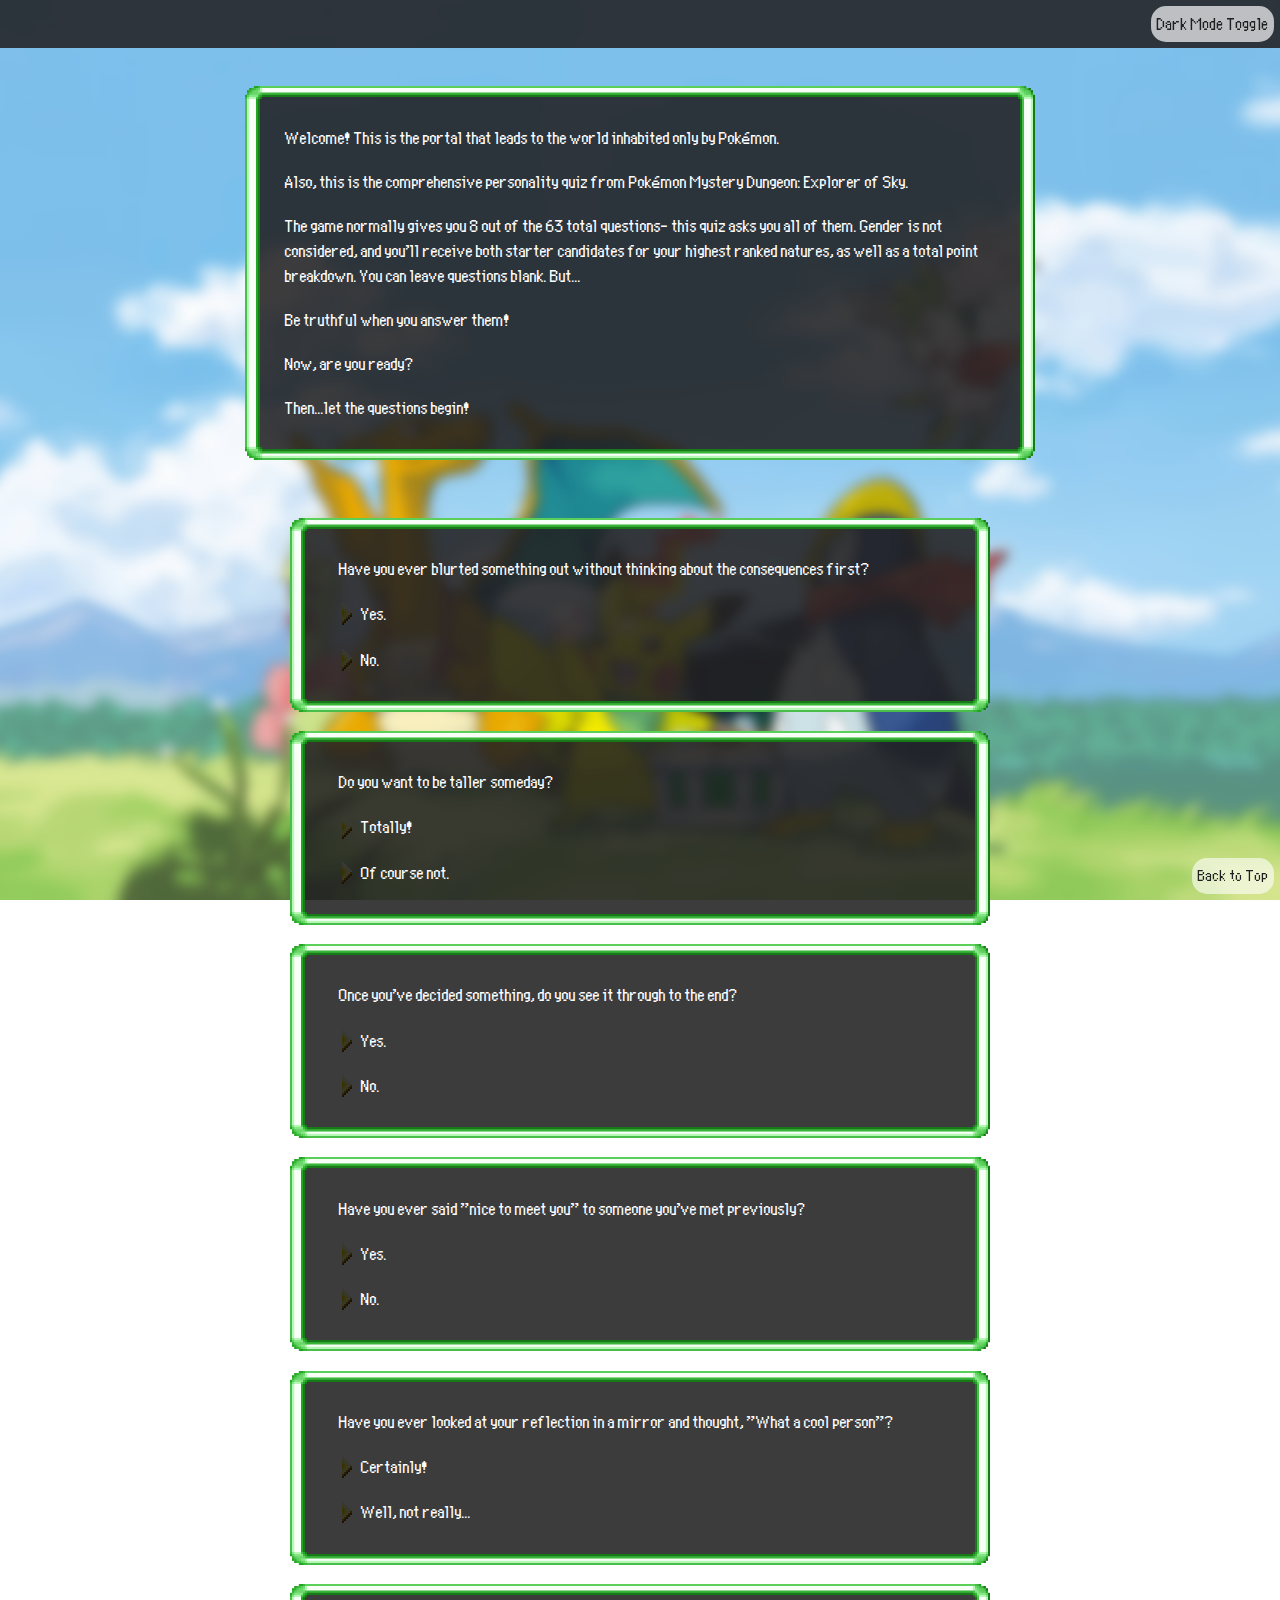
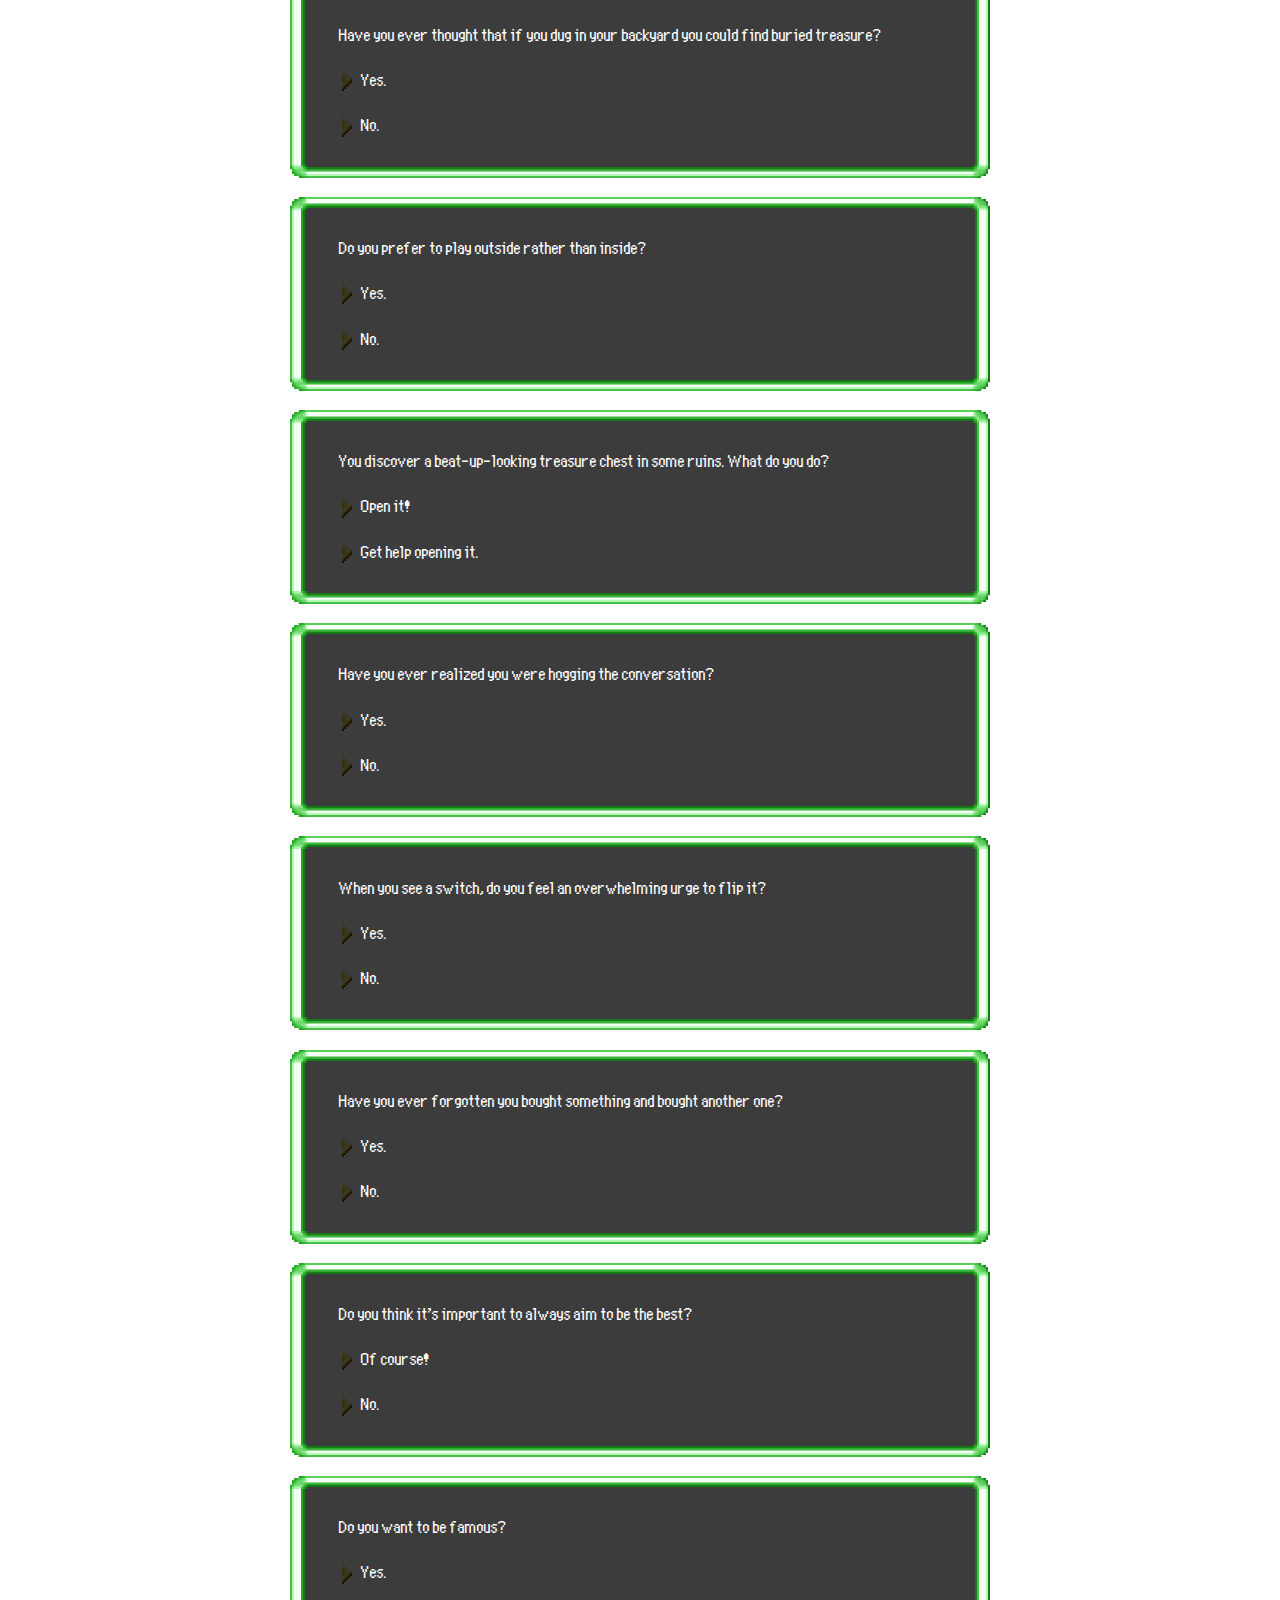
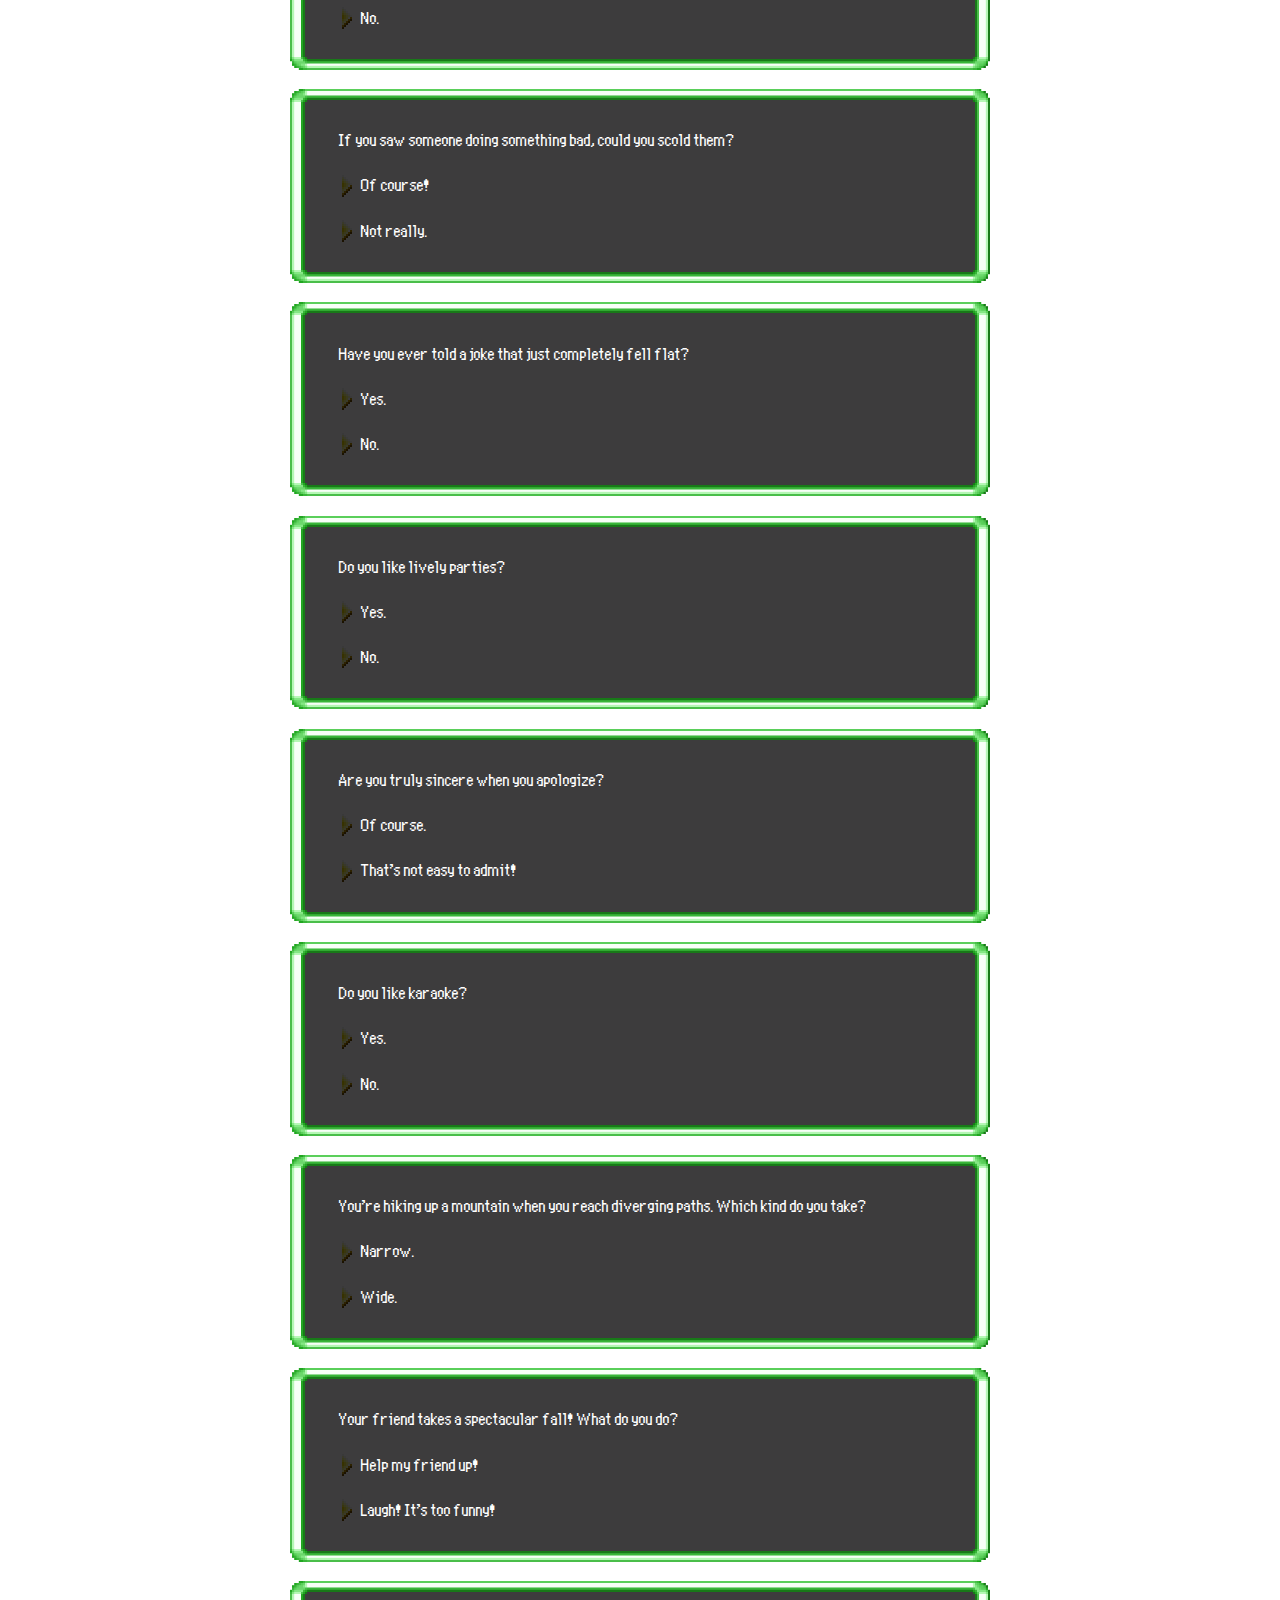
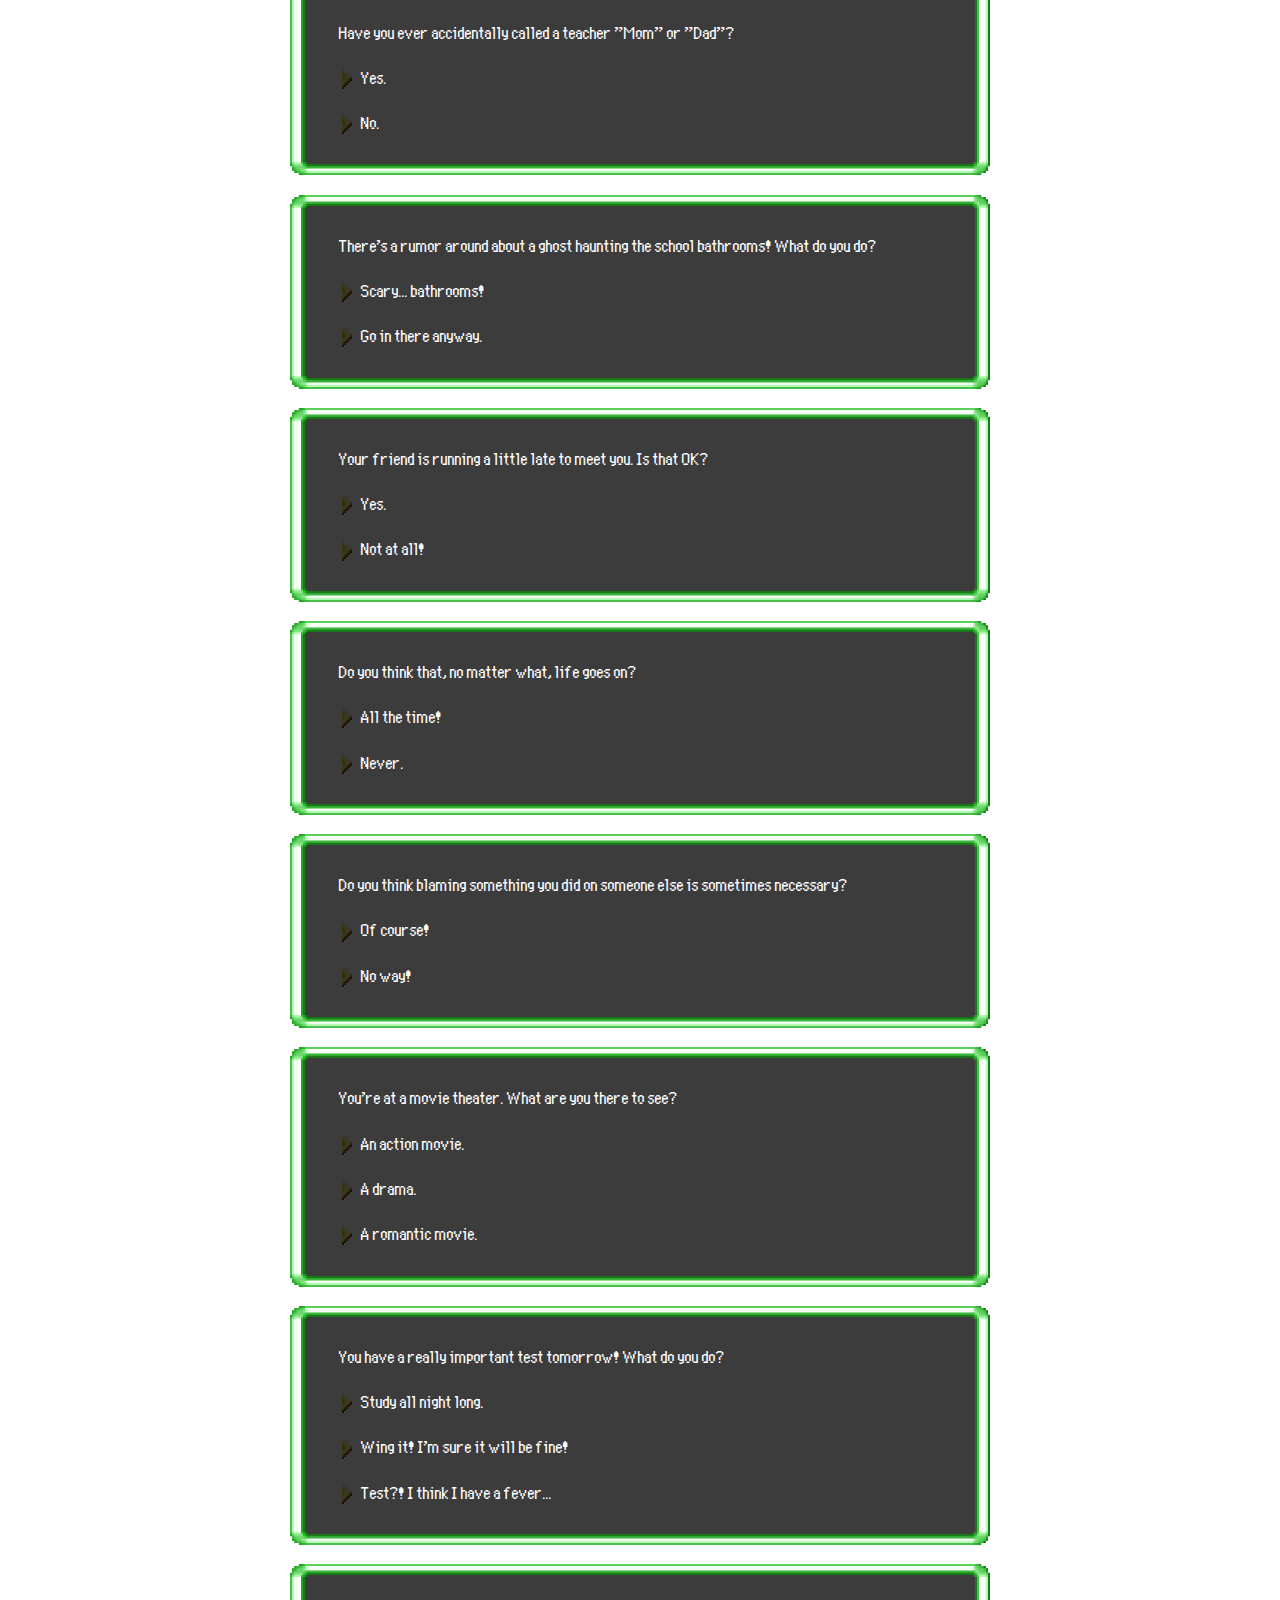
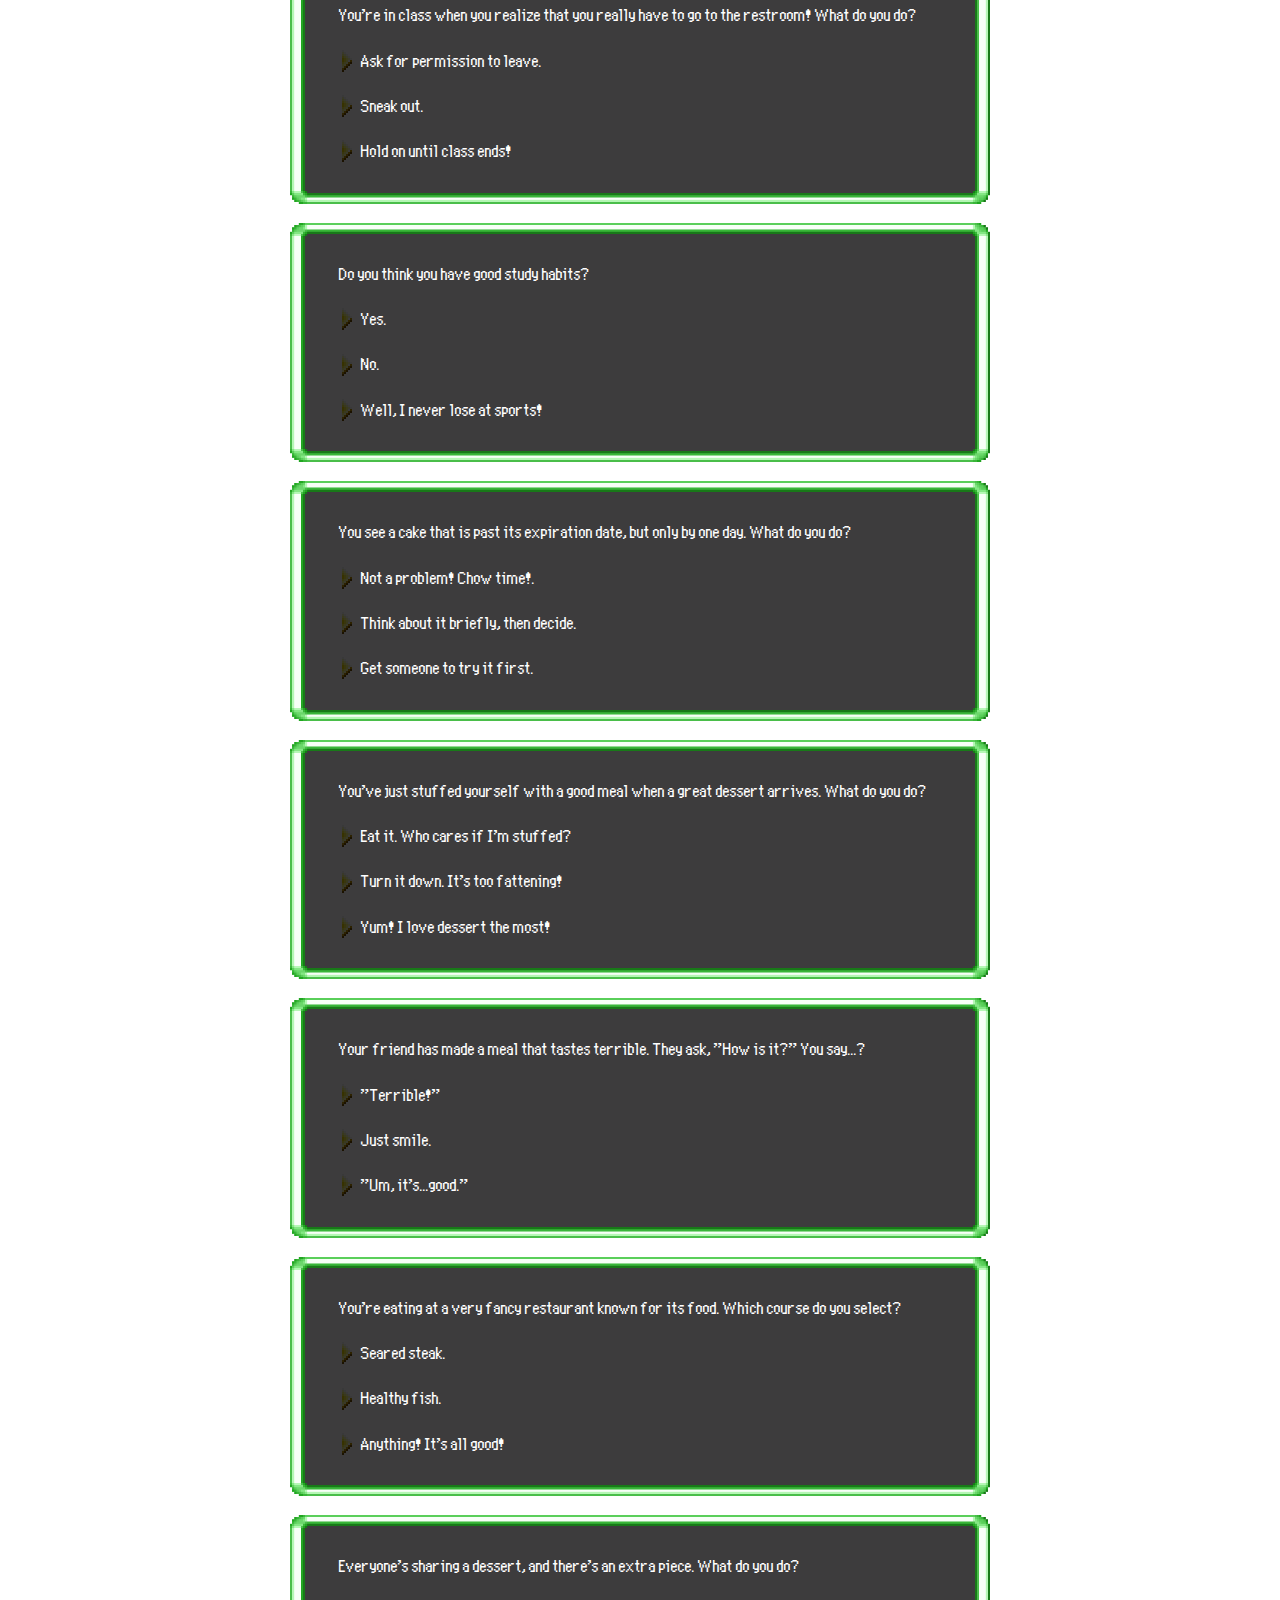
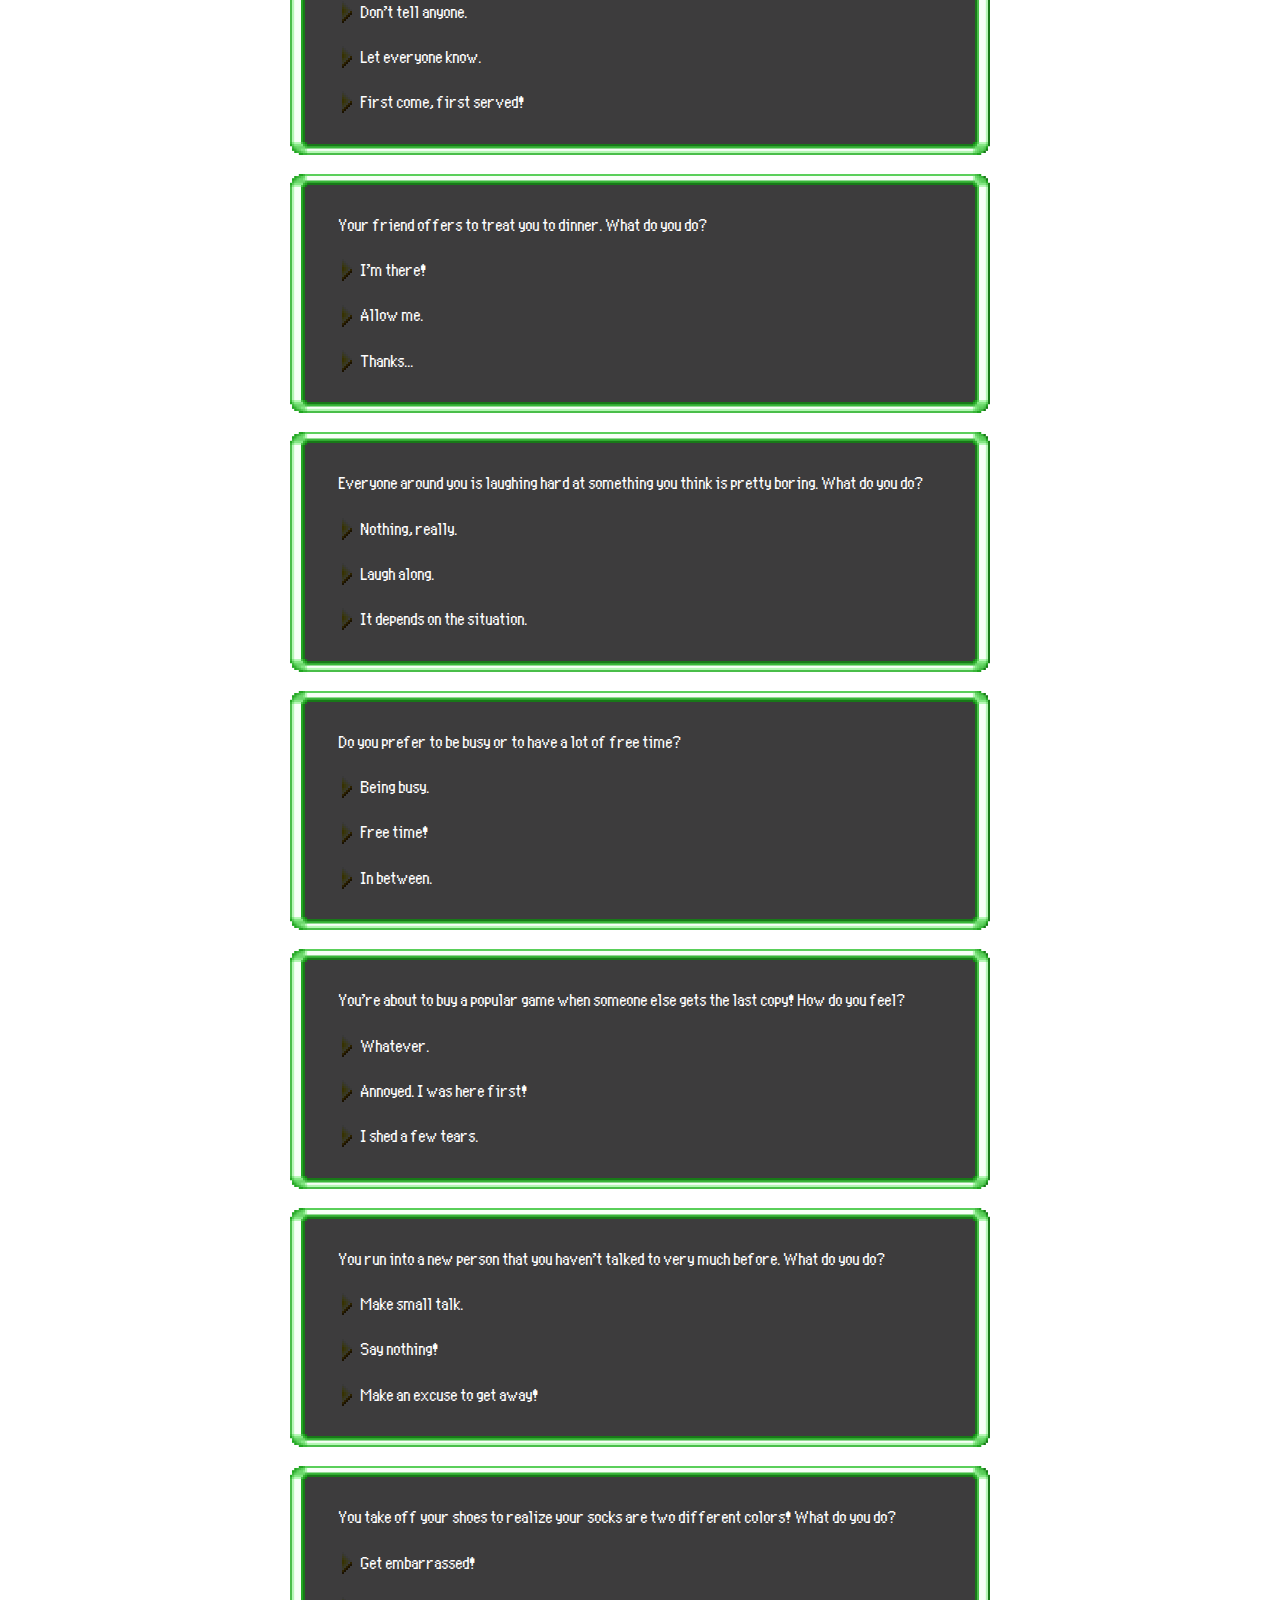
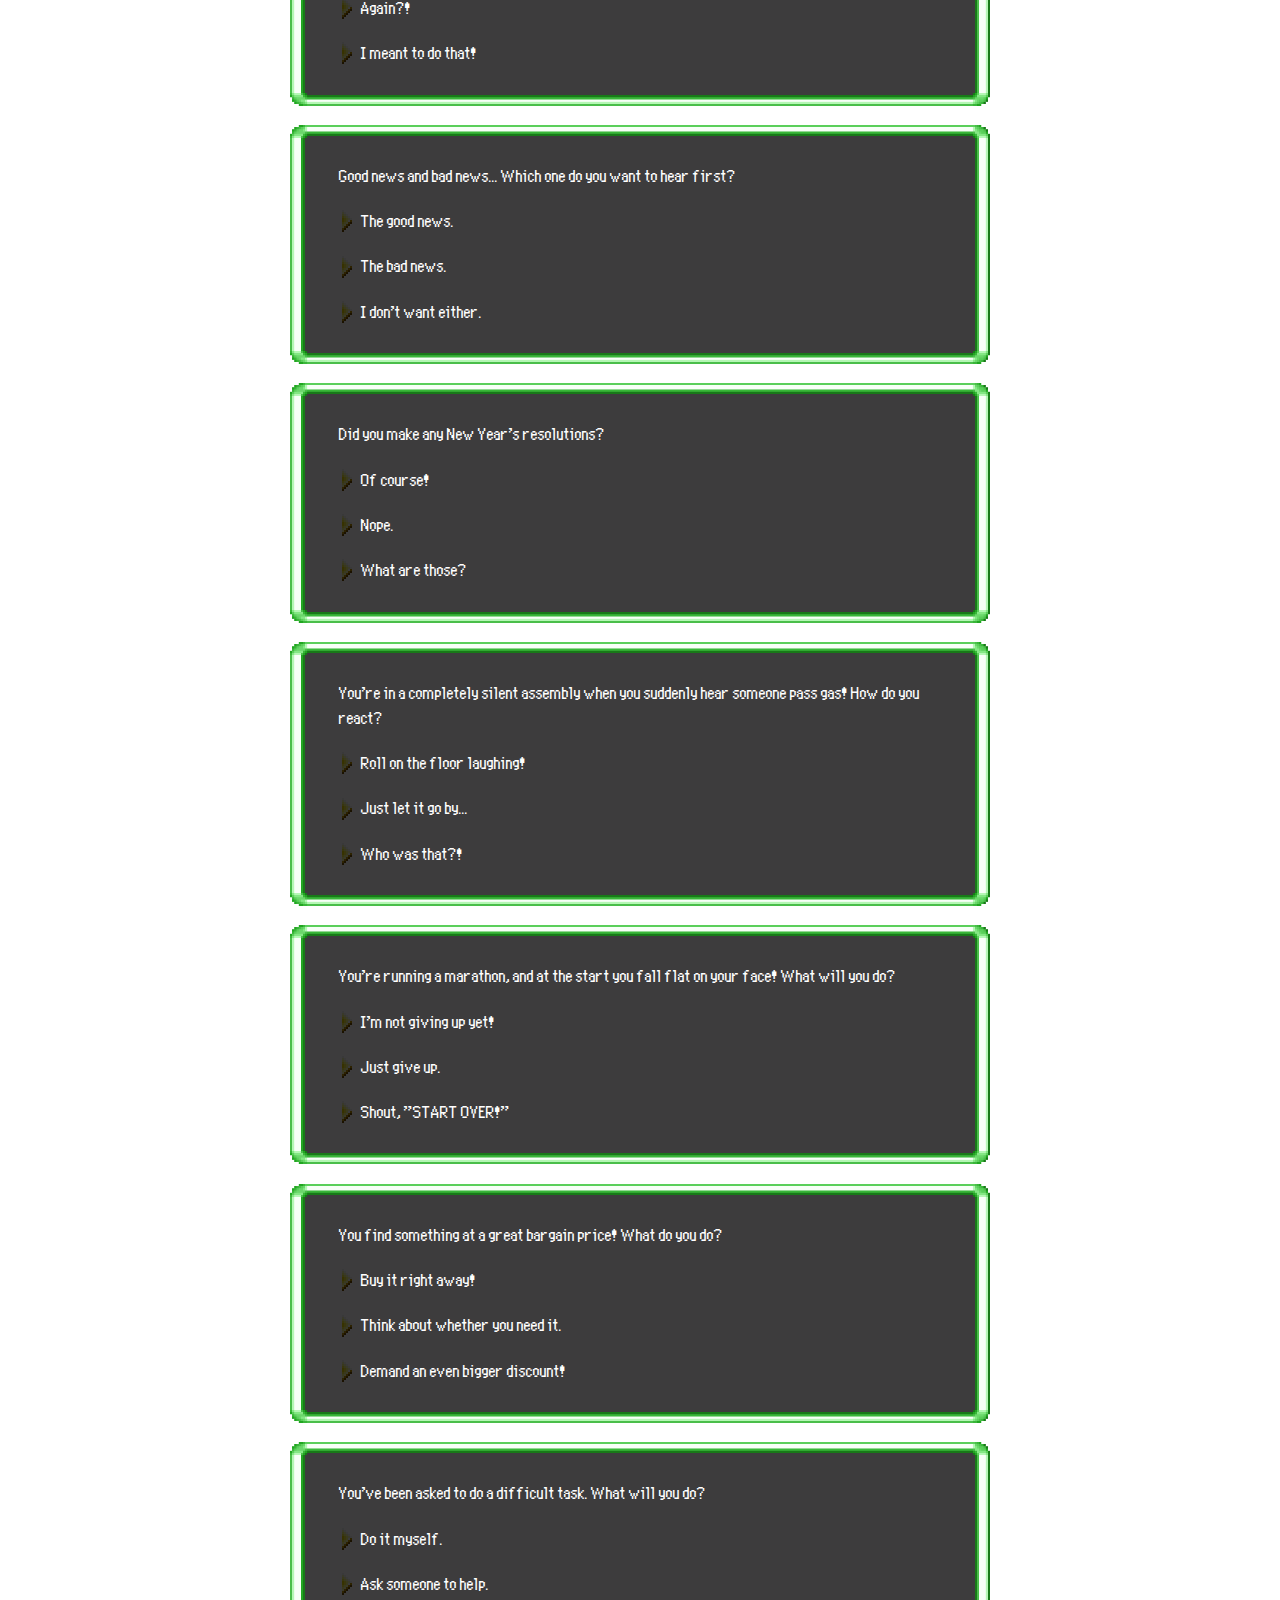
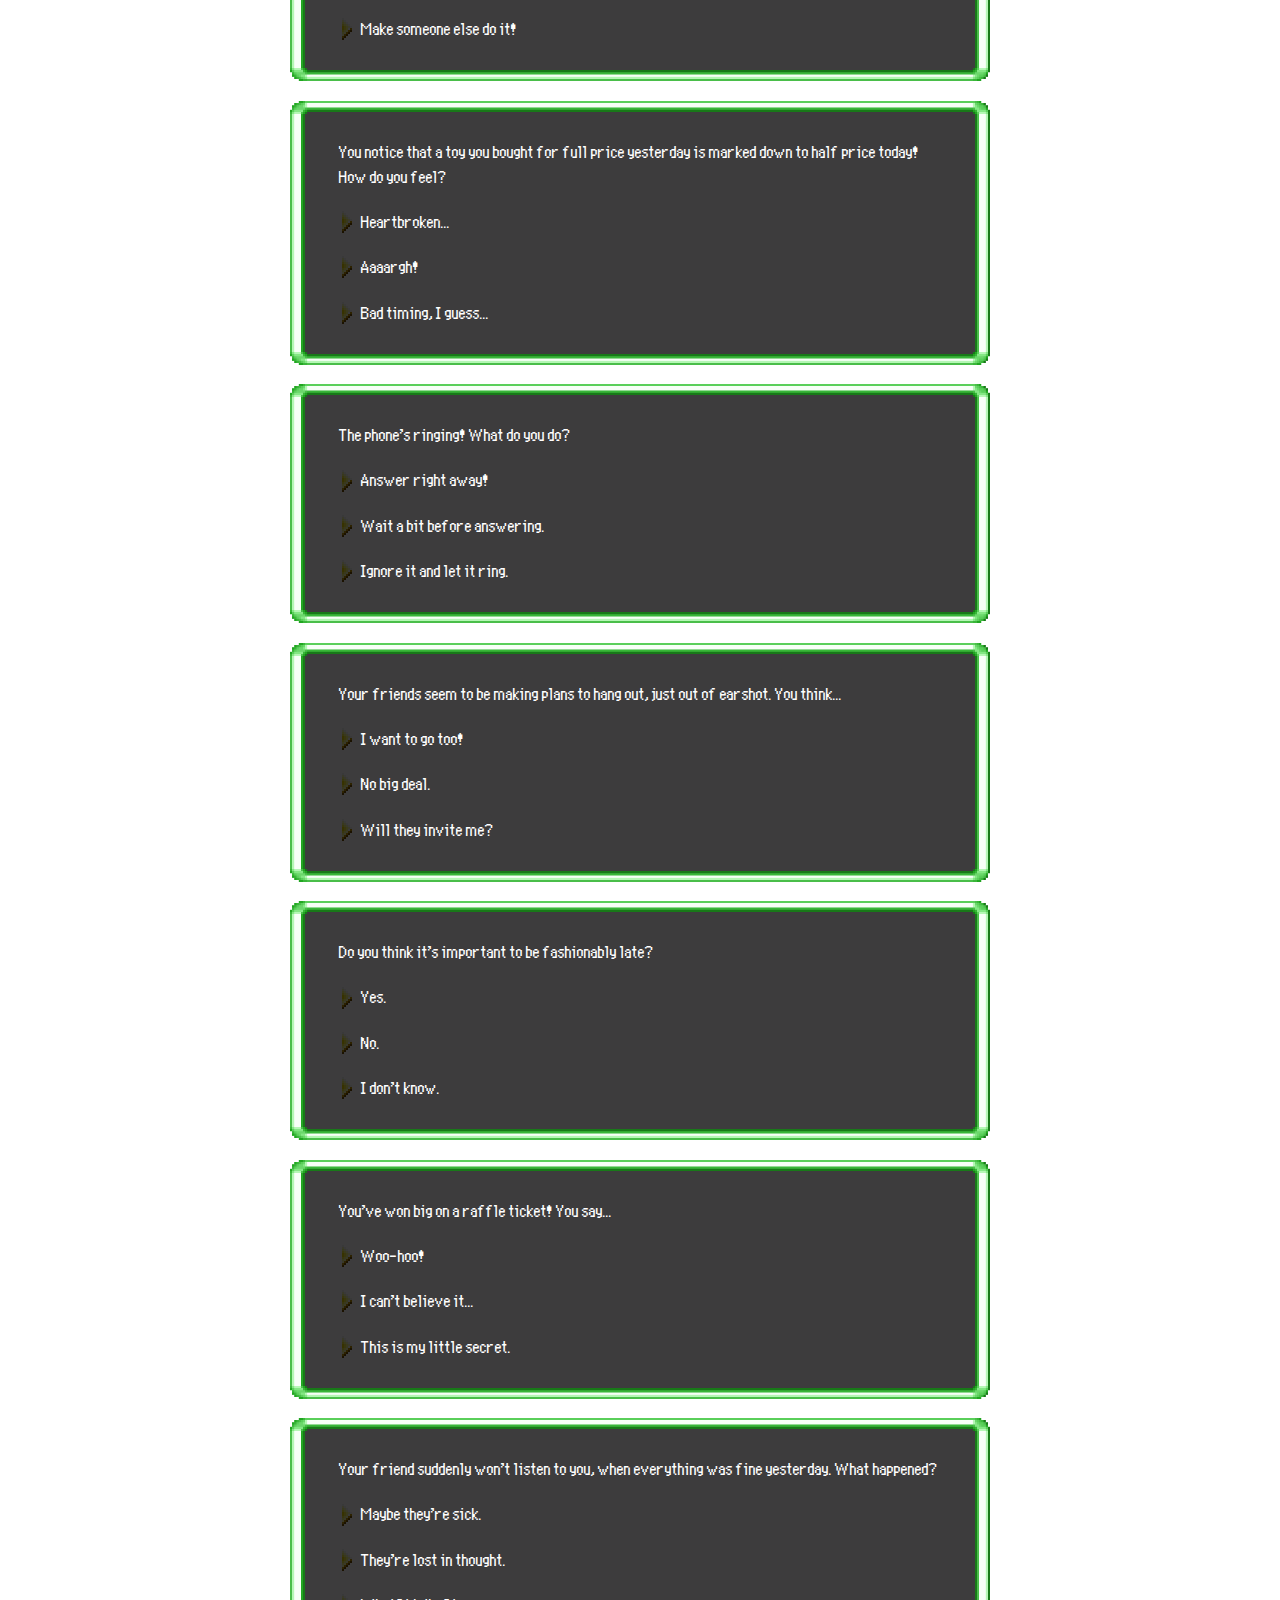
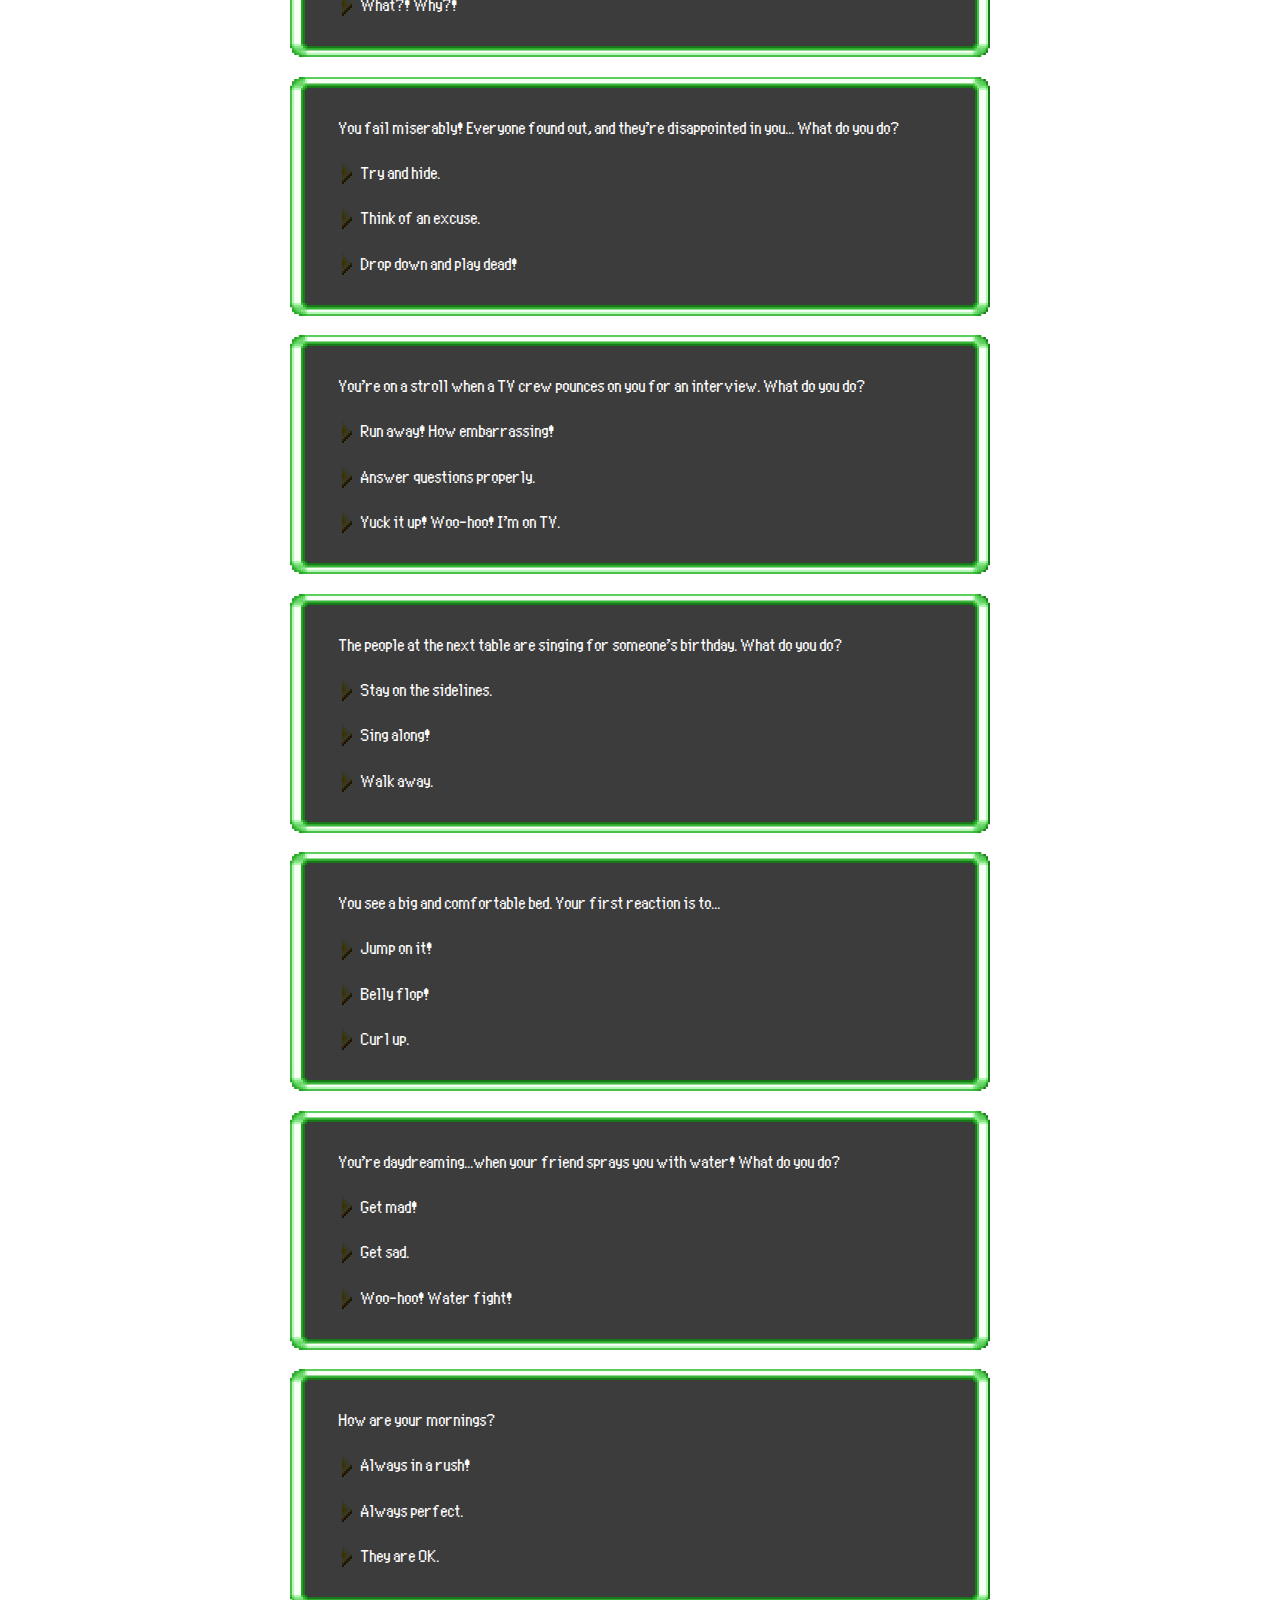
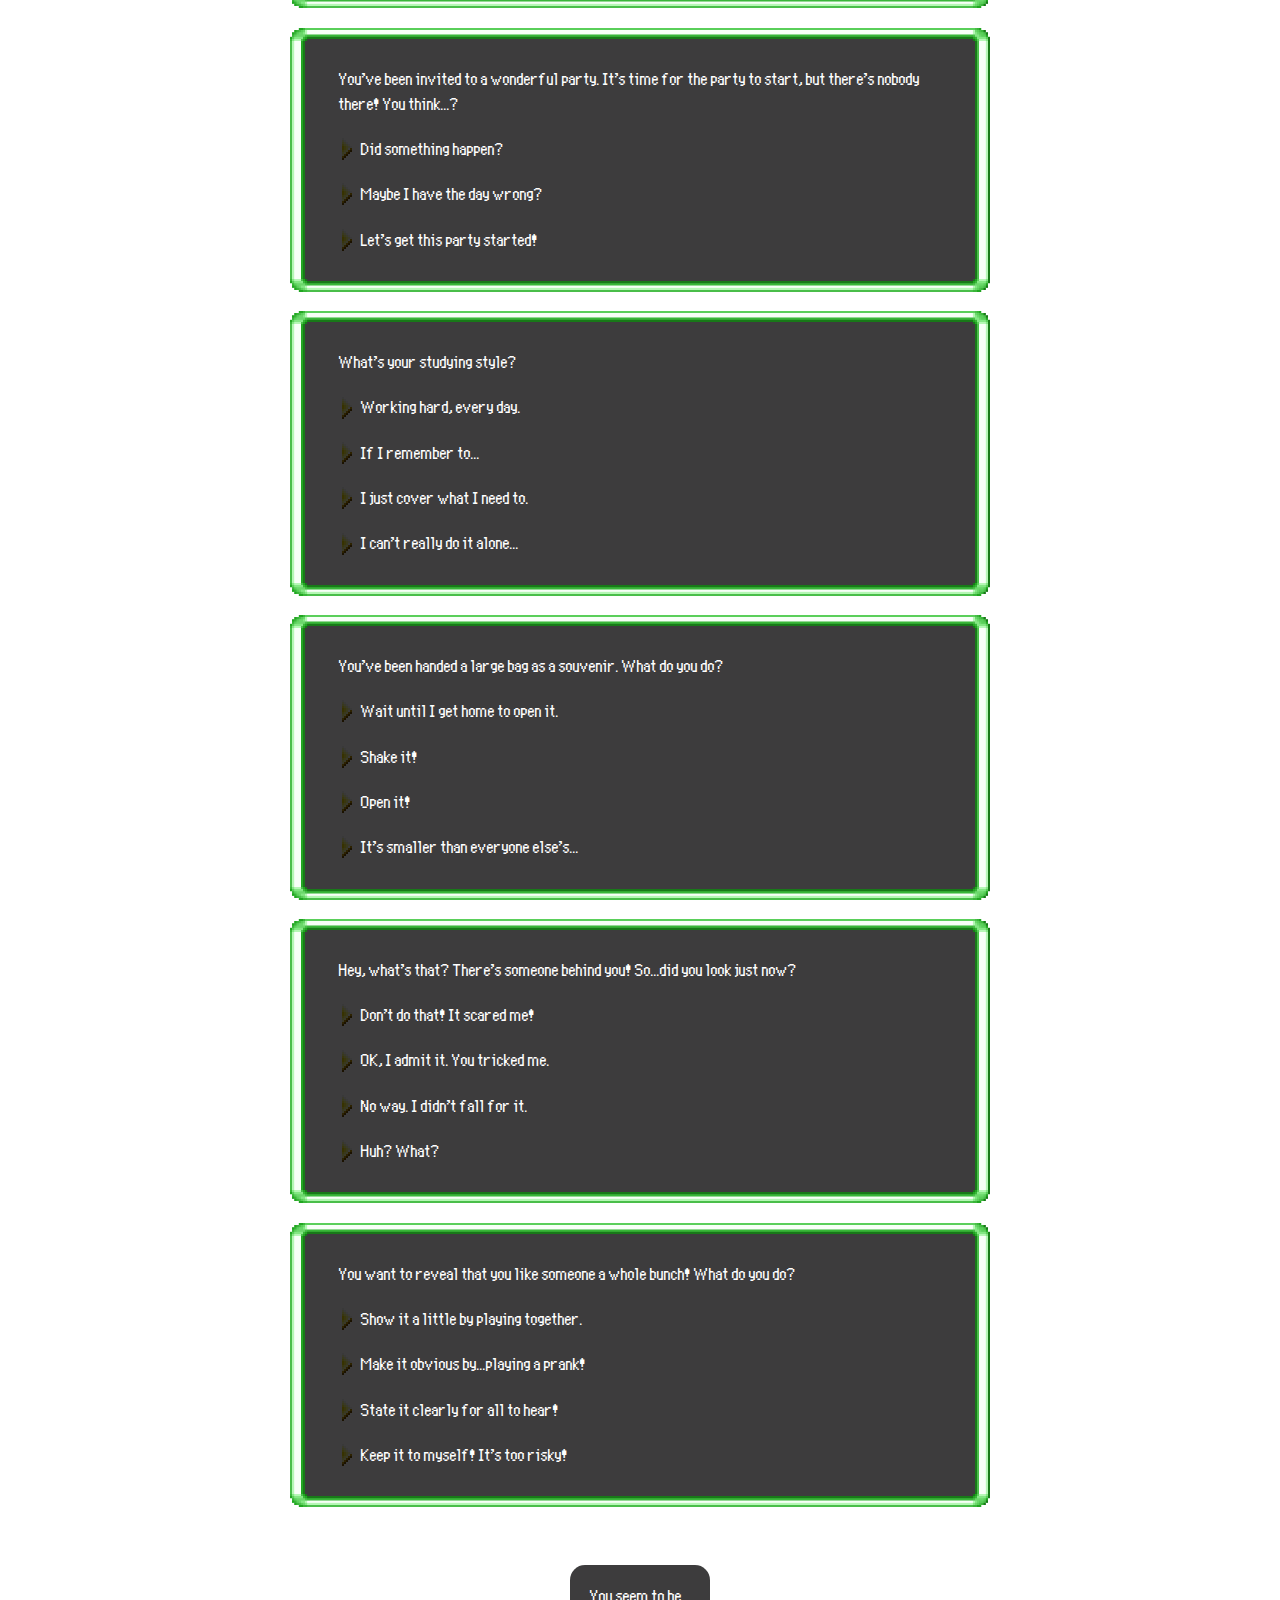
==== commit cbec9154: "Various fixed. Favicon. Added dark-bg toggle. Removed question-template html." ====
--- a/index.html
+++ b/index.html
@@ -4,20 +4,26 @@
     <meta charset="UTF-8">
     <meta http-equiv="X-UA-Compatible" content="IE=edge">
     <meta name="viewport" content="width=device-width, initial-scale=1.0">
-    <title>Document</title>
+    <title>PMD2 - Full Personality Quiz</title>
+
+    <link rel="icon" href="favicon.png">
 
     <link rel="stylesheet" href="stylesheet.css">
 </head>
-<body onload="setInputLabelFields()">
+<body onload="setInputLabelFields()" id="bodyElem">
+    <nav class="navbar">
+        <button onclick="toggleBackground()" class="toggleBGButton">Dark Mode Toggle</button>
+    </nav>
     <main class="flex direction-row justify-center align-center">
         <form name="quiz-form" class="questions flex direction-column justify-center align-center">
 
             <div class="text-box intro">
                 <p>Welcome! This is the portal that leads to the world inhabited only by Pokémon.</p>
-                <p>Also, this is a comprehensive version of Pokémon Mystery Dungeon: Explorer of Sky's personality quiz. At the end, you'll be given all starter options for your top natures, as well as a breakdown of all your scores. You don't have to answer every question if you don't want to. But...</p>
+                <p>Also, this is the comprehensive personality quiz from Pokémon Mystery Dungeon: Explorer of Sky.</p>
+                <p>The game normally gives you 8 out of the 63 total questions- this quiz asks you all of them. Gender is not considered, and you'll receive both starter candidates for your highest ranked natures, as well as a total point breakdown. You can leave questions blank. But...</p>
                 <p>Be truthful when you answer them!</p>
                 <p>Now, are you ready?</p>
-                <p>Then... let the questions begin!</p>
+                <p>Then...let the questions begin!</p>
             </div>
 
             <div class="question text-box">
@@ -644,7 +650,7 @@
                 <label for="">Answer questions properly.</label><br>
             
                 <input type="radio" id="" name="" value="Bold:1,Naive:2" class="inputAnswer">
-                <label for="">Yuck it up! Woo-hoo! I'm on TV</label><br>
+                <label for="">Yuck it up! Woo-hoo! I'm on TV.</label><br>
             </div>
     
             <div class="question text-box">
@@ -776,7 +782,7 @@
                 <label for="">Keep it to myself! It's too risky!</label><br>
             </div>
     
-            <button type="button" onclick="getNature()" class="finish-btn text-box">You seem to be...</button>
+            <button type="button" onclick="getNature()" class="finish-btn">You seem to be...</button>
         </form>
     </main>
     <div class="flex direction-column align-center">
--- a/stylesheet.css
+++ b/stylesheet.css
@@ -8,7 +8,7 @@
     margin: 0;
     padding: 0;
     text-decoration: none;
-    font-size: 1.4rem;
+    font-size: 1.2rem;
     line-height: 1.3rem;
 }
 
@@ -21,13 +21,56 @@
     font-weight: normal;
 }
 
-body {
-    background: url(background.png);
+#bodyElem {
+    background-image: url(background.png);
     background-attachment: fixed;
     background-repeat: no-repeat;
     background-position: center;
     background-size: cover;
-    
+    height: 100vh;
+    transition: all .1s ease-in-out;
+    -webkit-transition:all .1s ease-in-out;
+    -o-transition:all .1s ease-in-out;
+    -moz-transition:all .1s ease-in-out;
+}
+#bodyElem.dark-mode {
+    background-image: url(background-dark.png);
+}
+
+
+
+.navbar {
+    position: fixed;
+    top: 0;
+    width: 100%;
+    height: 2.5rem;
+
+    text-align: right;
+
+    background-color: #212021DF;
+}
+
+
+
+.toggleBGButton {
+    padding: .3rem;
+    margin: .3rem;
+
+    border: none;
+    border-radius: 15px;
+
+    color: #212021;
+    background-color: #ffffffaf;
+
+    transition: all .1s ease-in-out;
+    -webkit-transition:all .1s ease-in-out;
+    -o-transition:all .1s ease-in-out;
+    -moz-transition:all .1s ease-in-out;
+
+    cursor: pointer;
+}
+.toggleBGButton:hover {
+    background-color: #ffffff;
 }
 
 
@@ -74,7 +117,13 @@
 
     border-radius: 20px;
     border: 20px solid transparent;
-    border-image: url(pmdtextbox.png) 40 round;
+    border-image: url(pmdtextbox.png) 37 round;
+}
+
+
+
+.questions {
+    margin-top: 1.5rem;
 }
 
 
@@ -86,7 +135,7 @@
     padding: 1rem 1.5rem;
 }
 .question > label {
-    padding: 0 1rem;
+    padding: 1rem;
 }
 .question > input {
     margin: 1rem 0;
@@ -95,7 +144,19 @@
 
 
 .finish-btn {
+    margin: 2rem 0 3rem 0;
+    padding: 1rem;
+
+    border: none;
+    border-radius: 15px;
+
+    color: white;
+    background-color: #212021DF;
+
     cursor: pointer;
+}
+.finish-btn:hover {
+    background-color: #212021;
 }
 
 
@@ -132,11 +193,6 @@
 
 
 .starter-icon {
-    /* border-radius: 20px;
-    border: 20px solid transparent;
-    border-image: url(pmdtextbox.png) 40 round;
-    */
-
     width: 100px;
     border-radius: 10px;
     display: block;
@@ -164,8 +220,8 @@
 
     font-size: 1.1rem;
 
-    margin: .5rem;
-    padding: .5rem;
+    margin: .3rem;
+    padding: .3rem;
 
     color:#212021;
     background-color: #ffffff99;
@@ -180,11 +236,4 @@
 .to-top-butt:hover {
     color: #24A624;
     background-color: #ffffffaf;
-}
-
-
-
-@wkeyframes fade {
-    0% { opacity: 100%; }
-    100% { opacity 0%; }
 }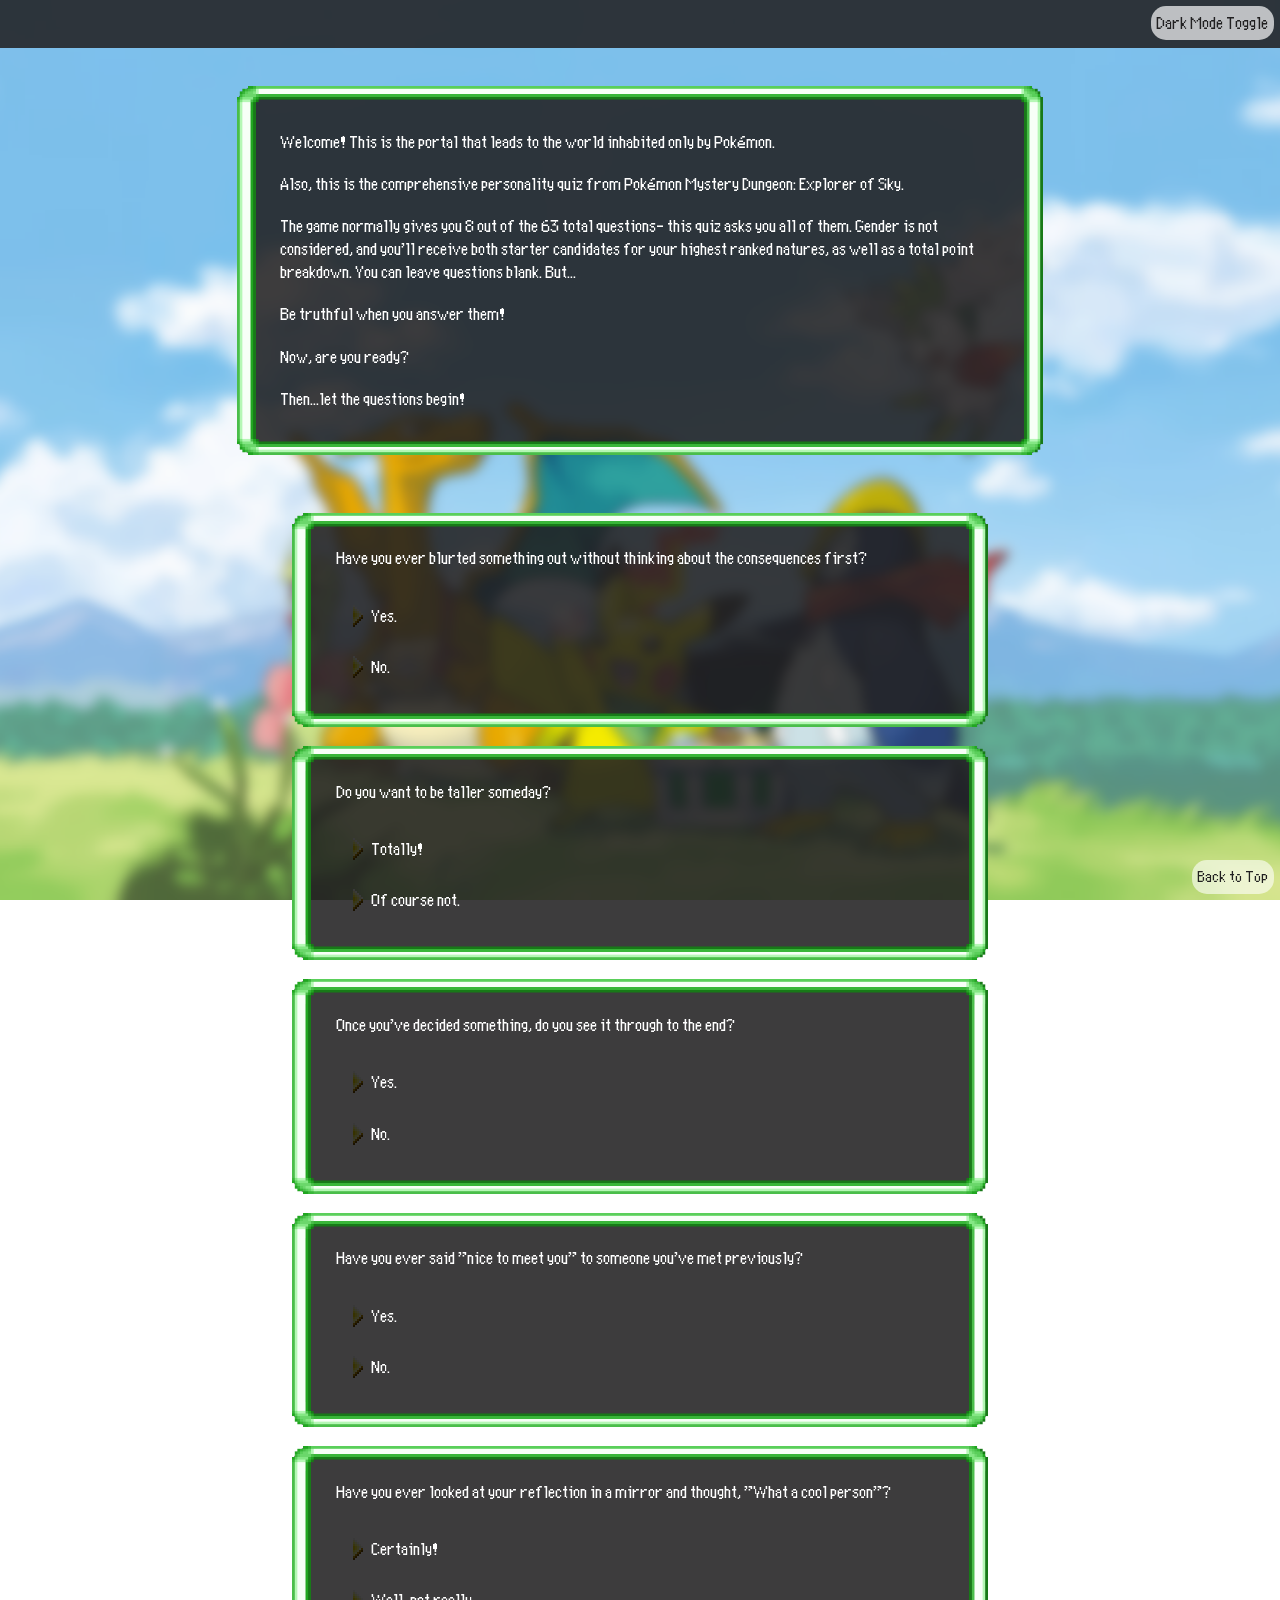
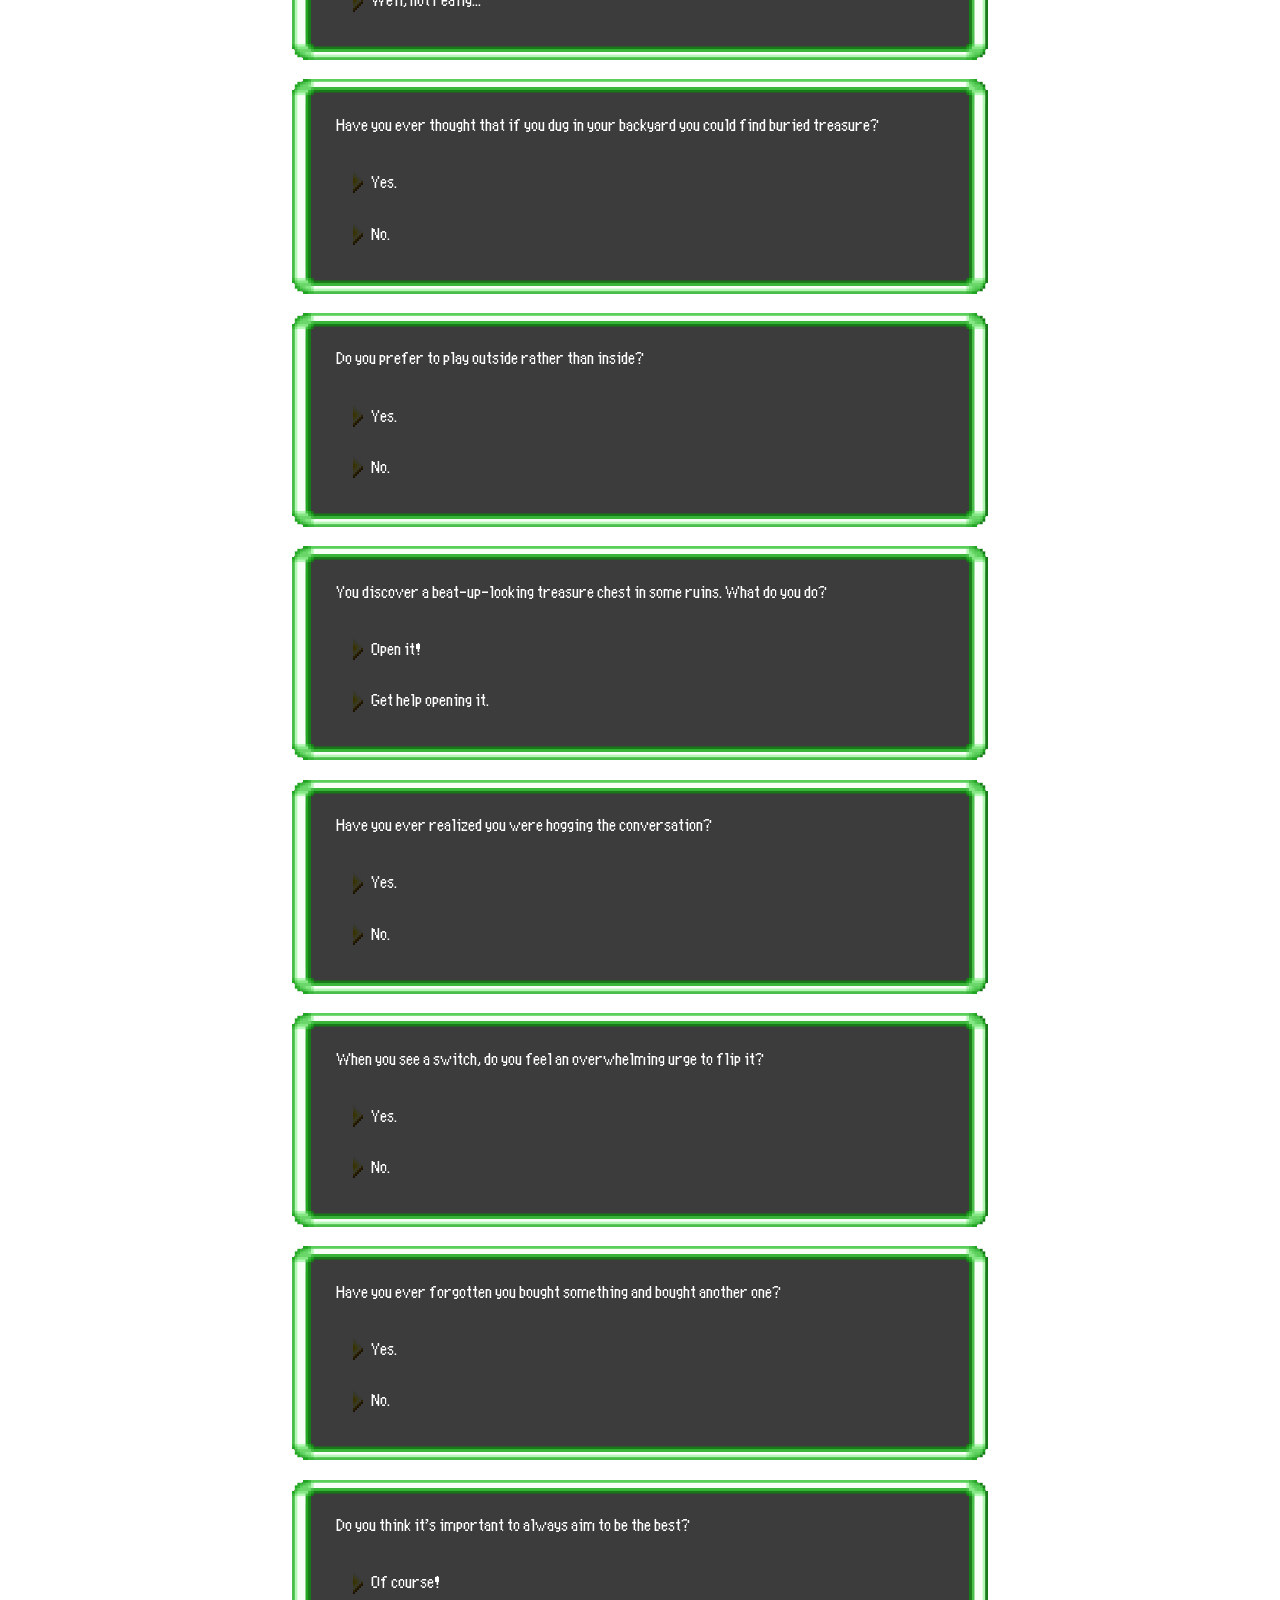
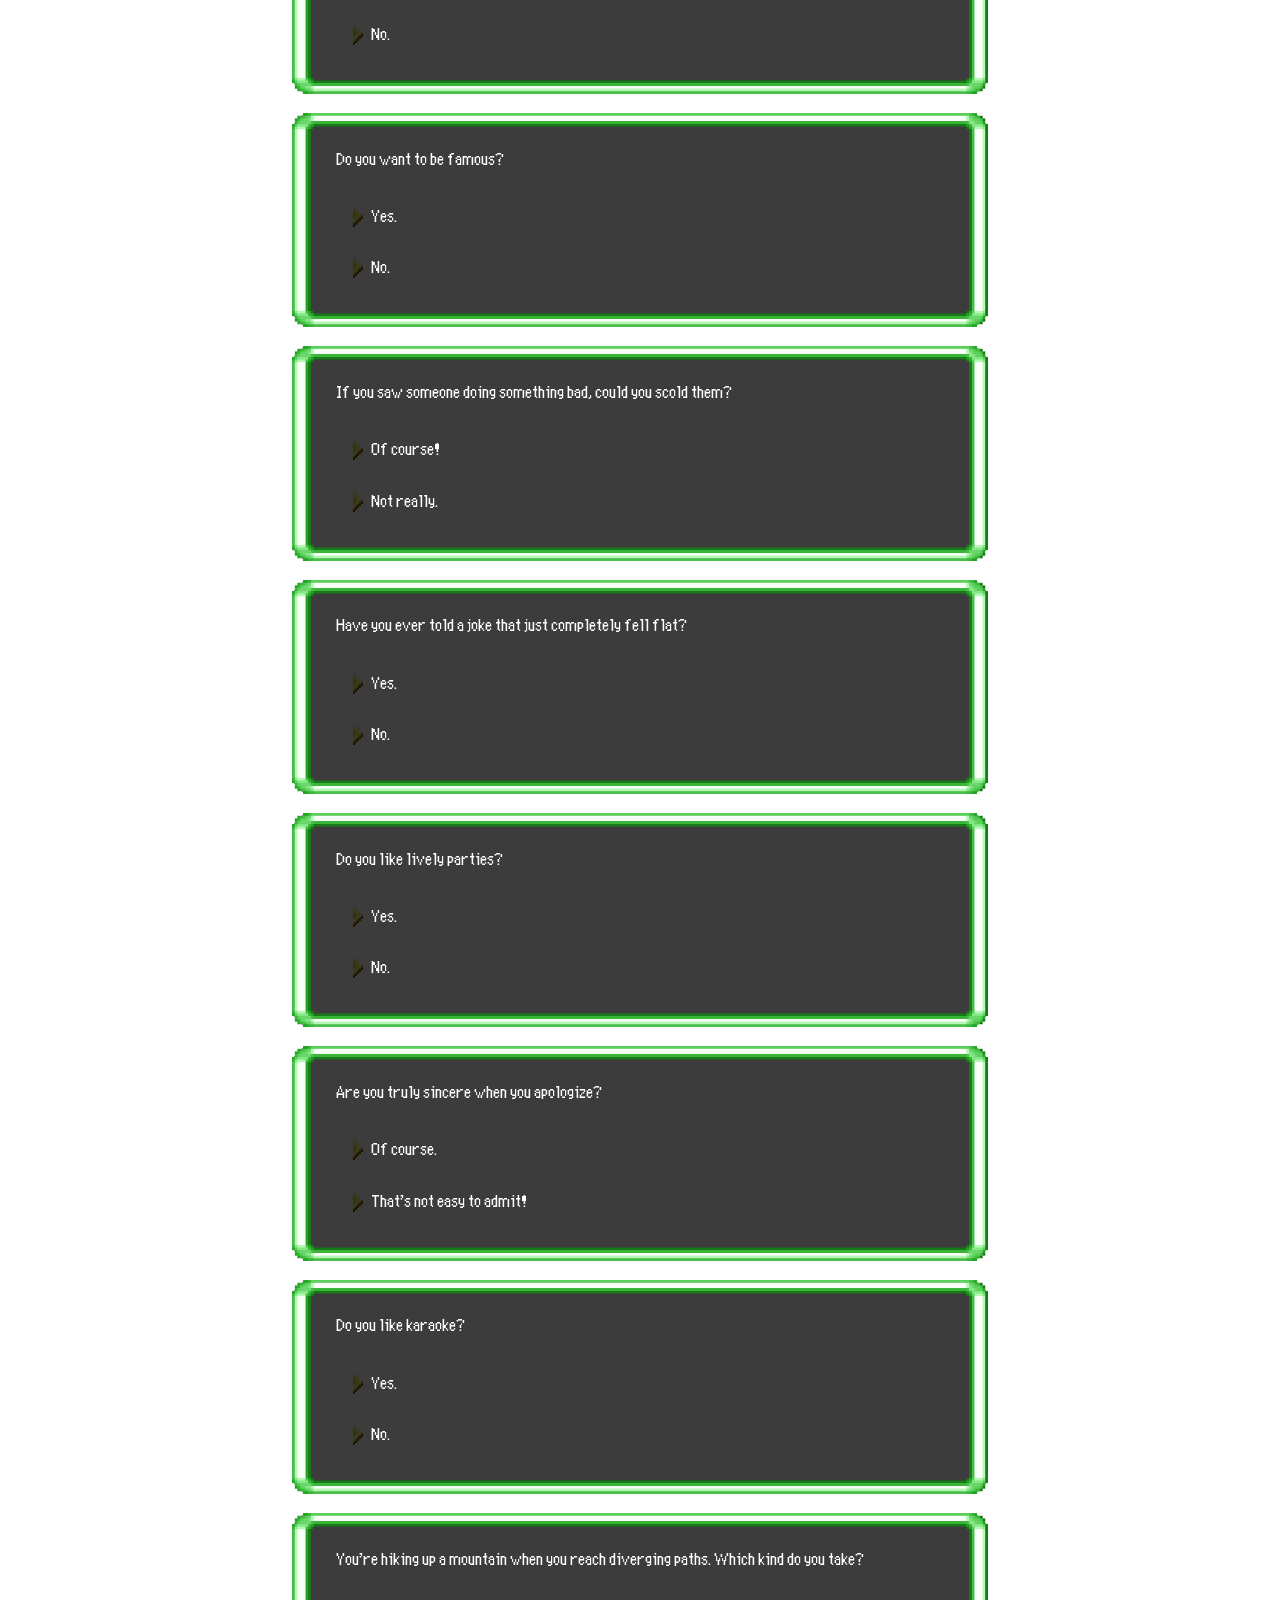
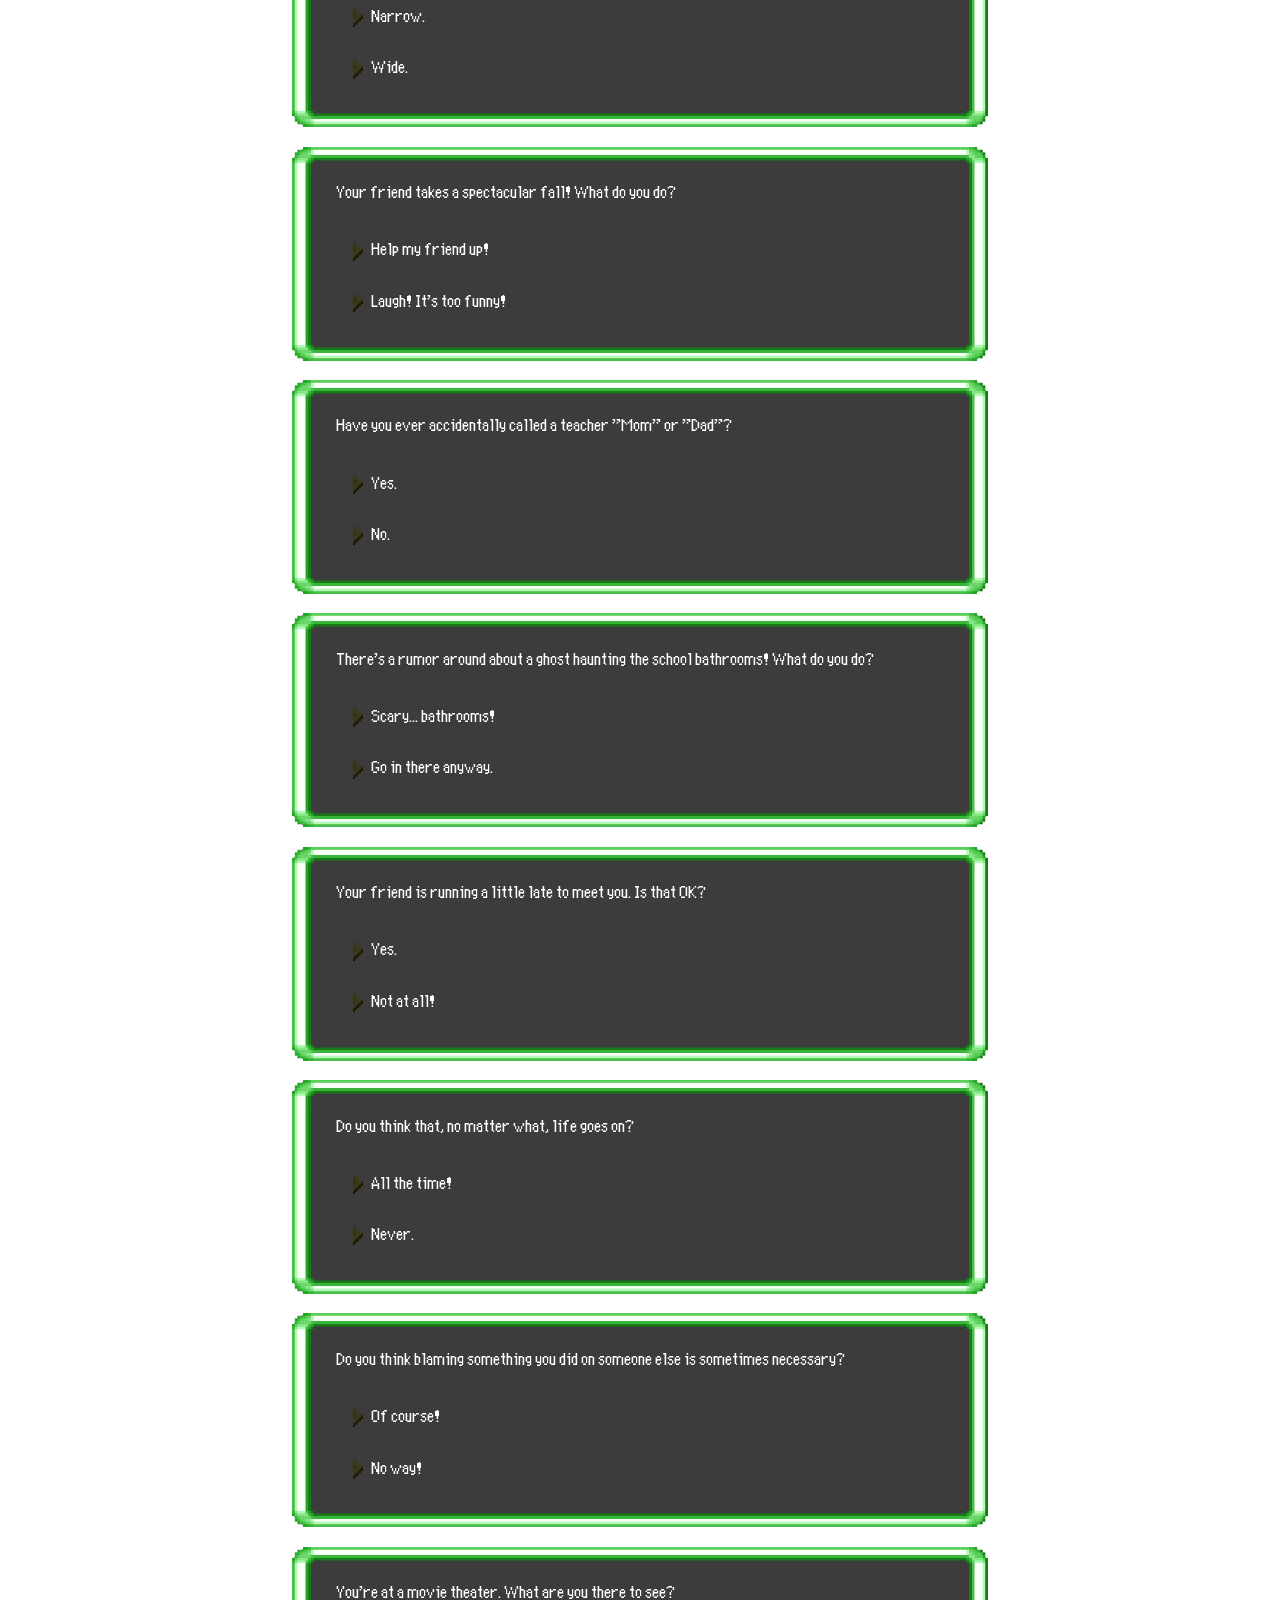
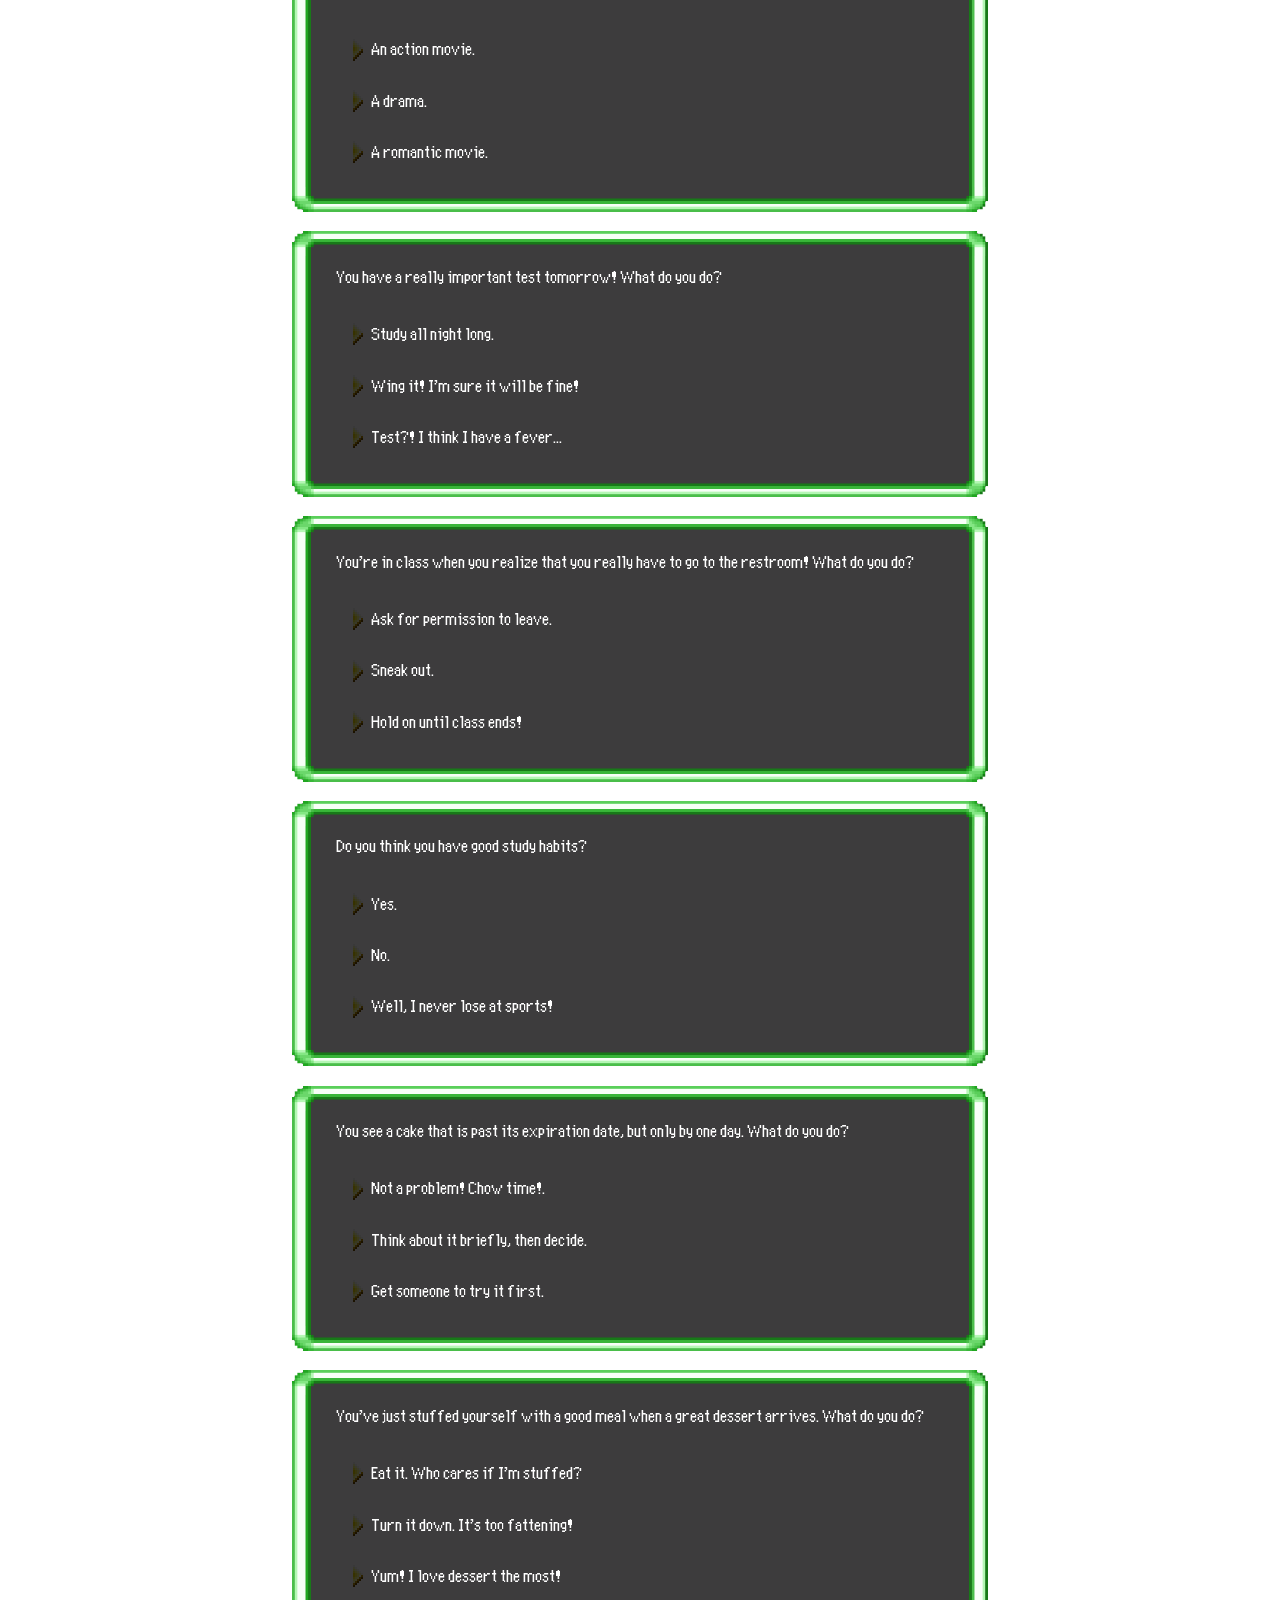
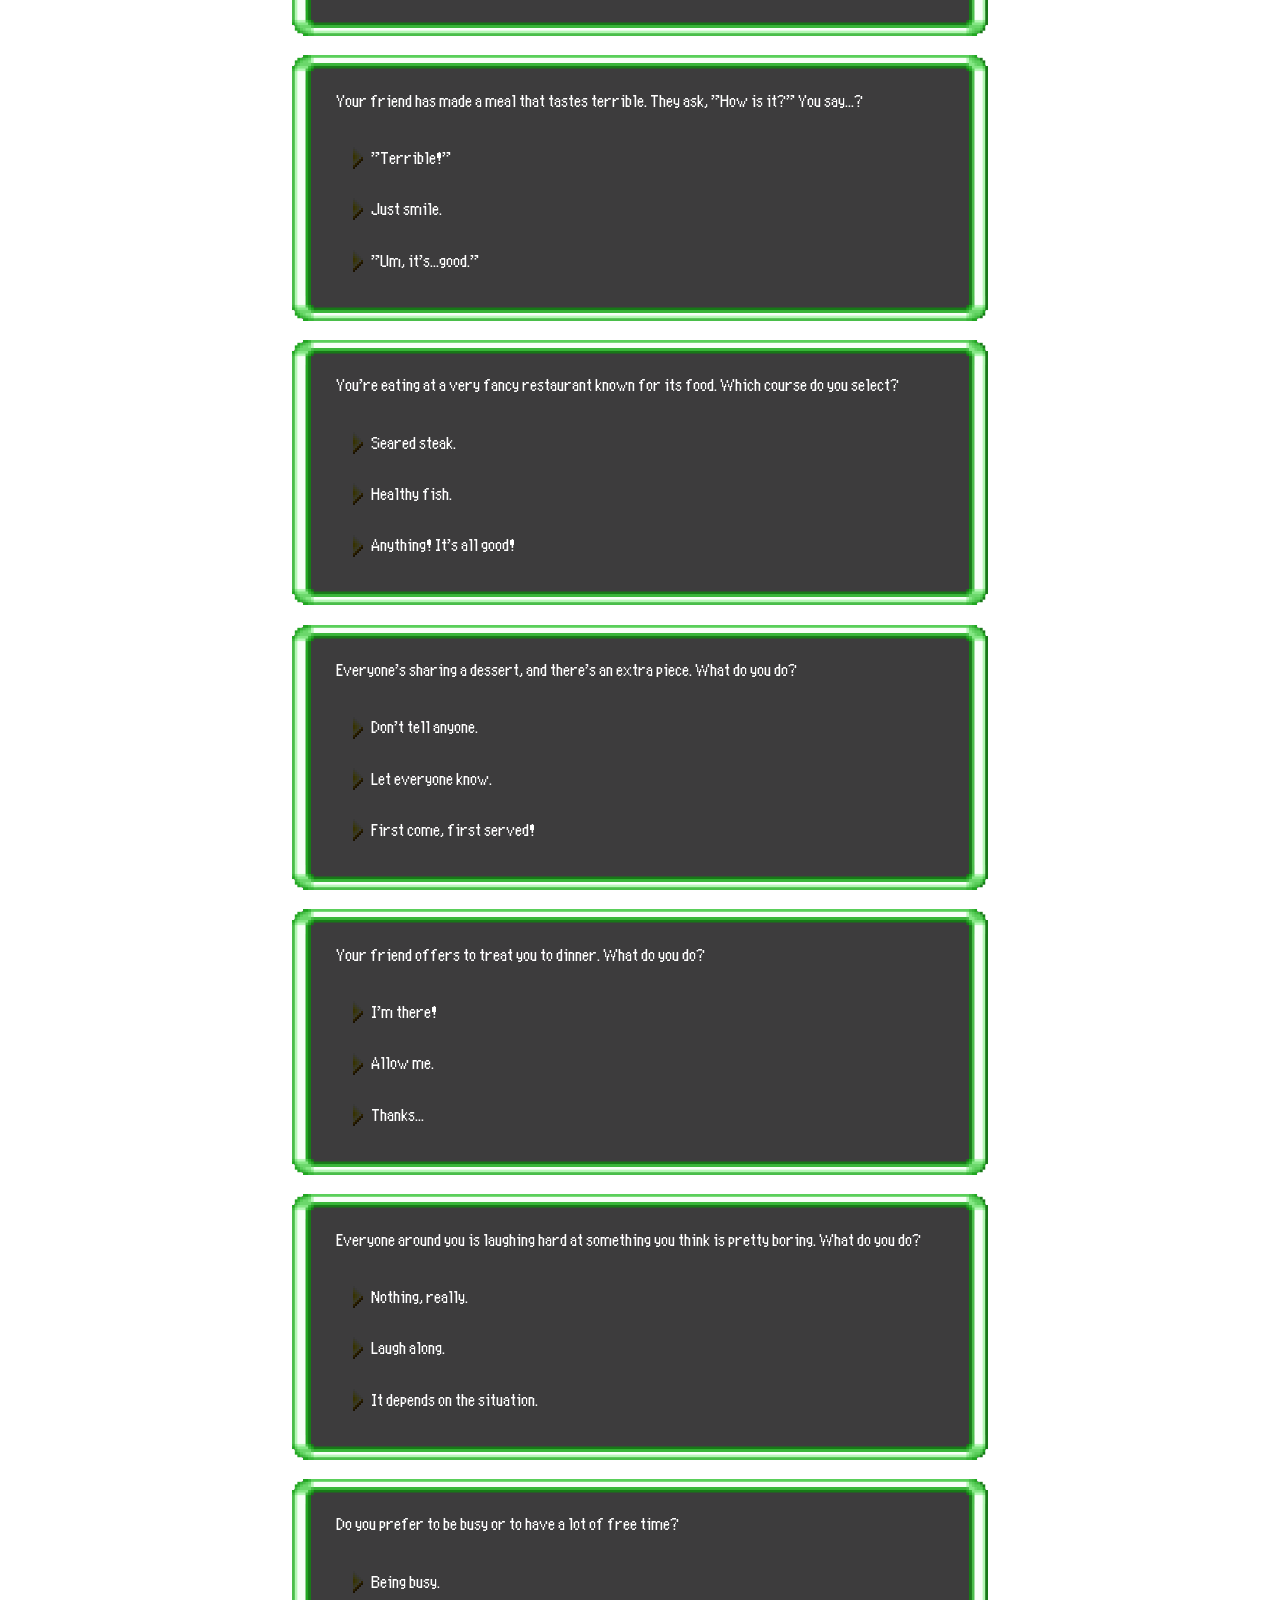
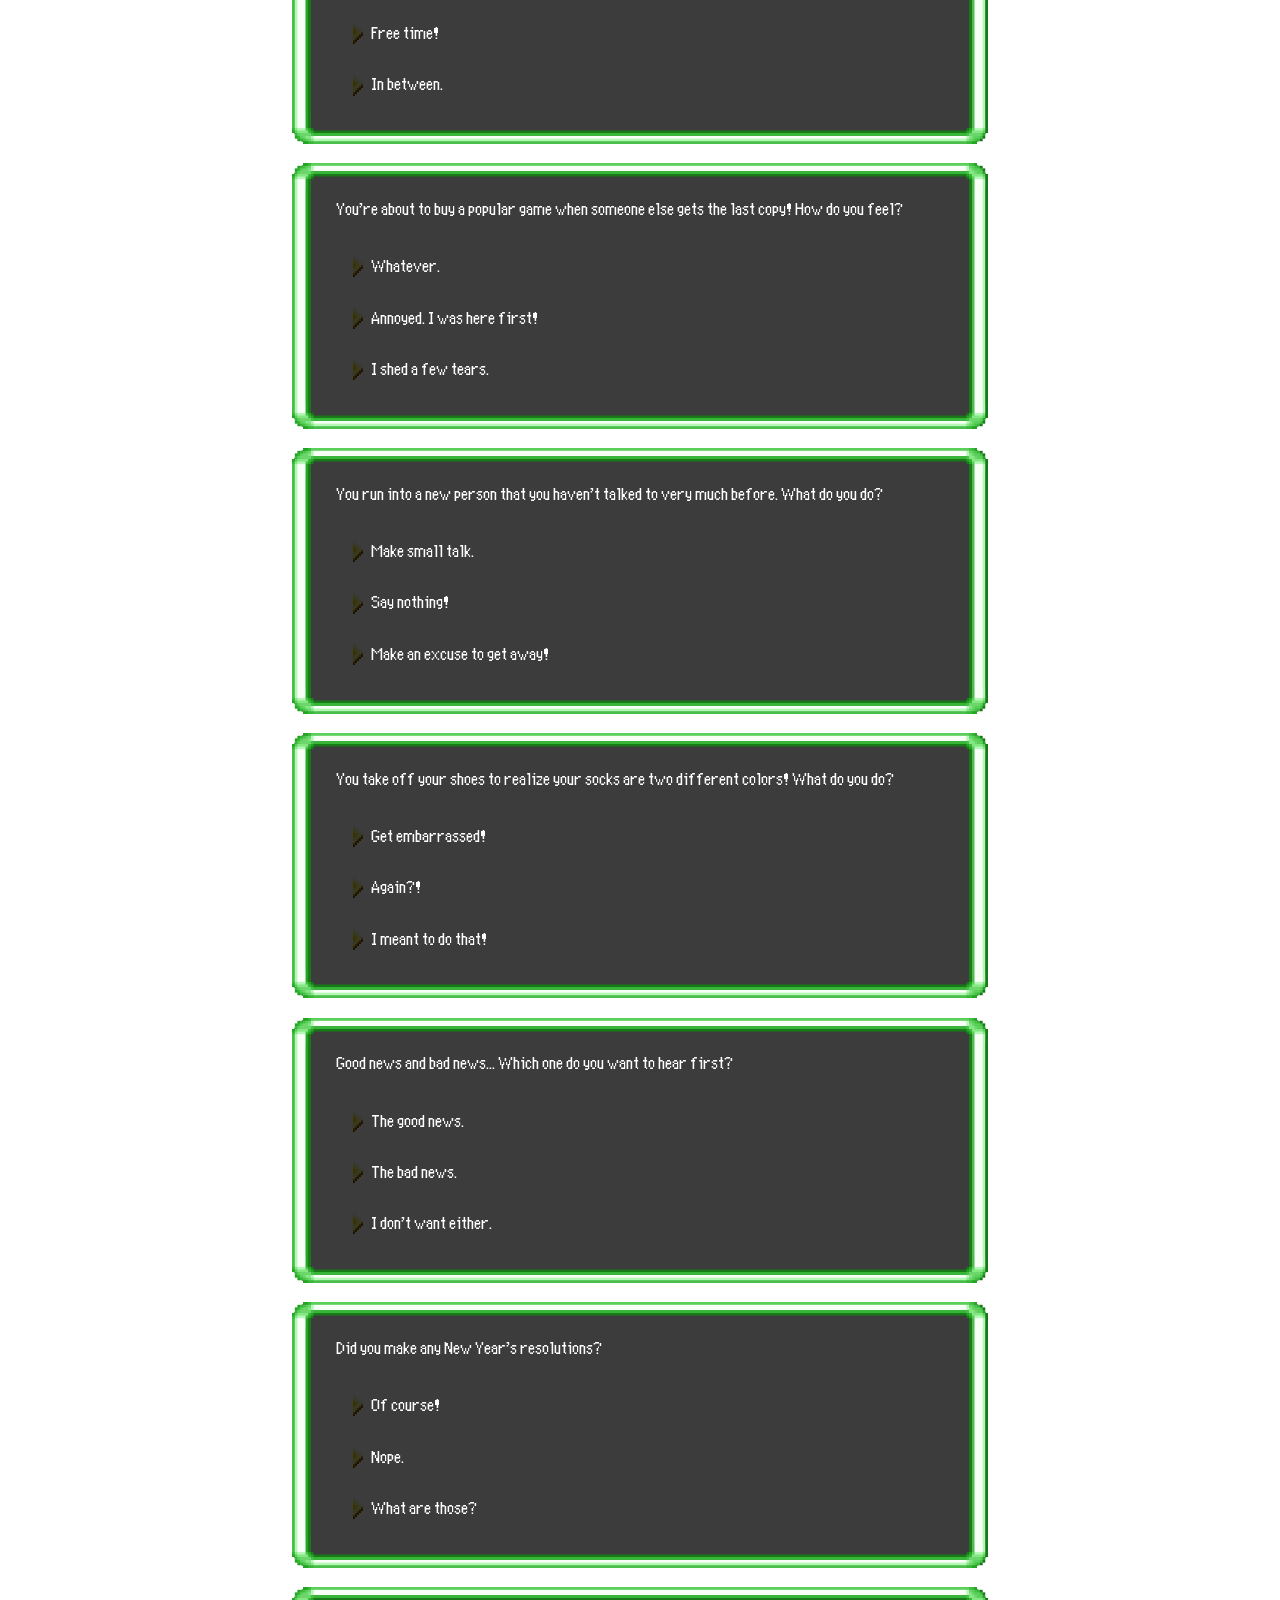
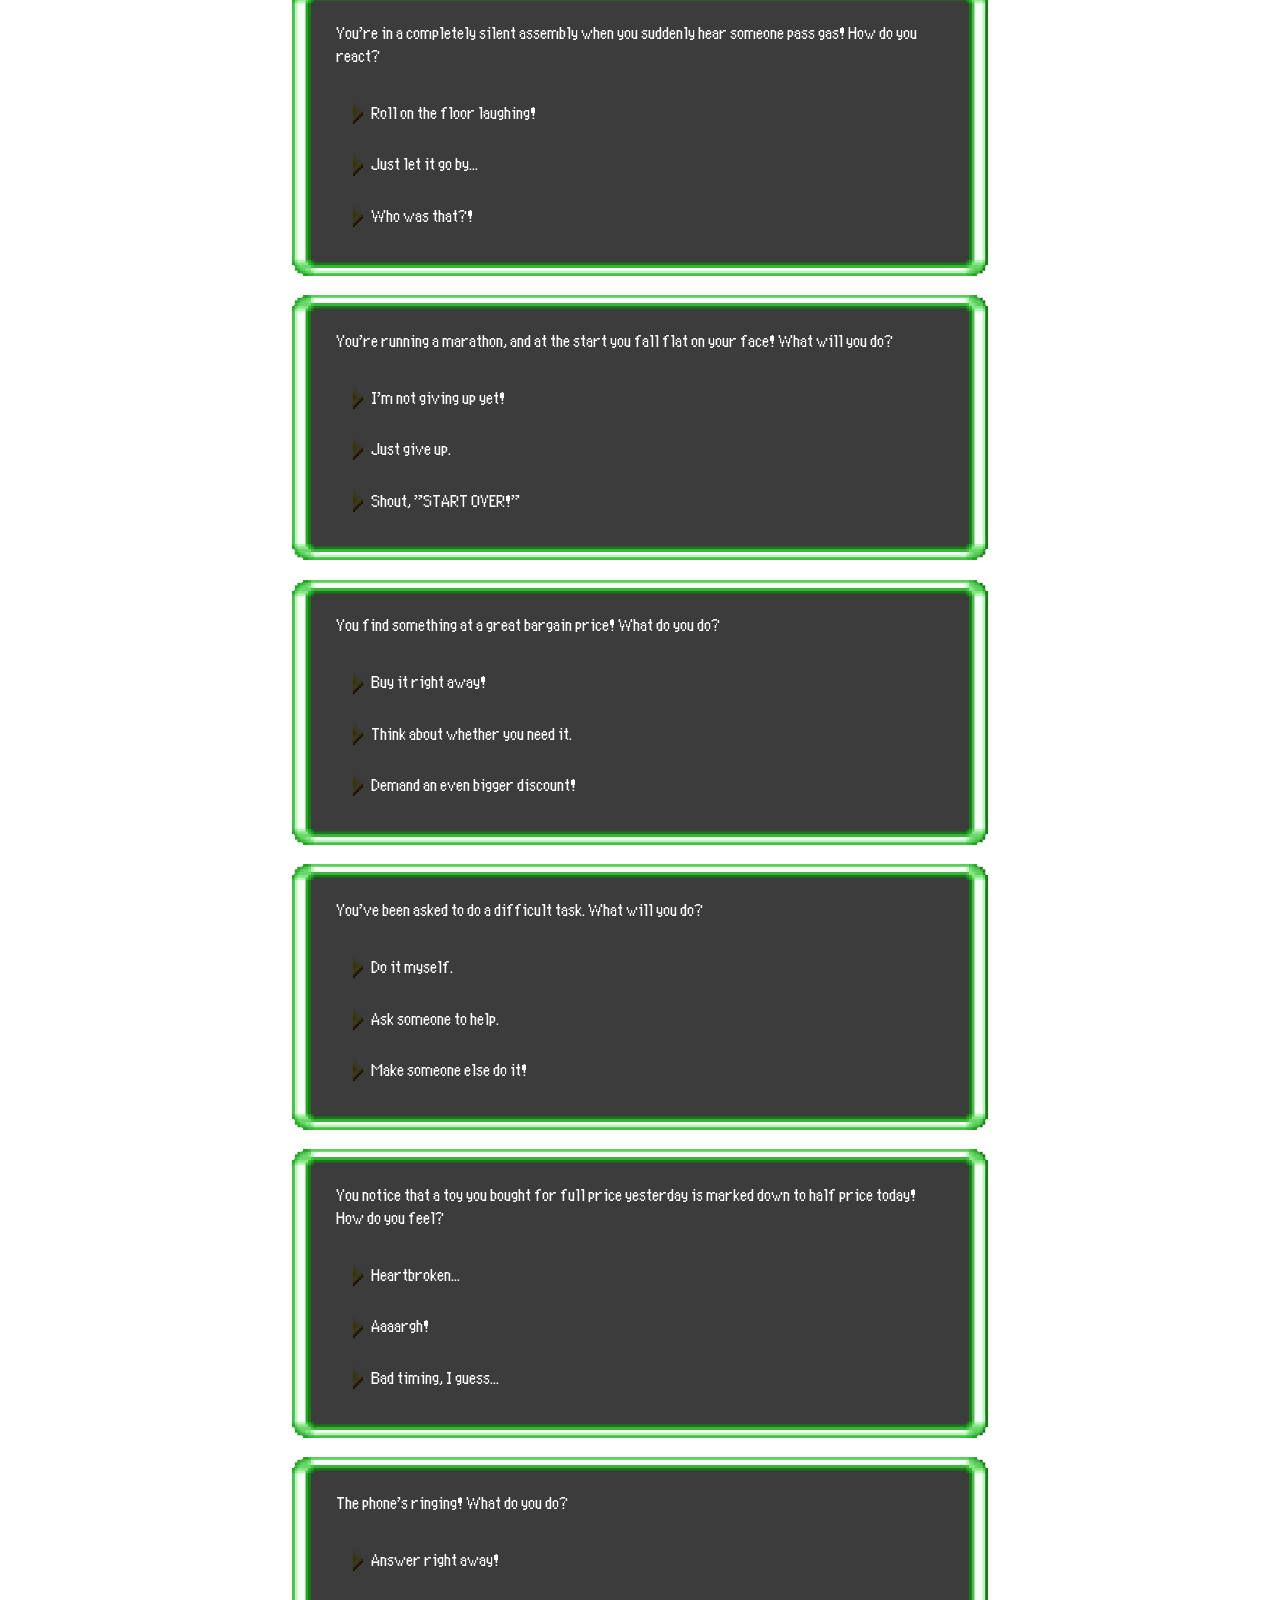
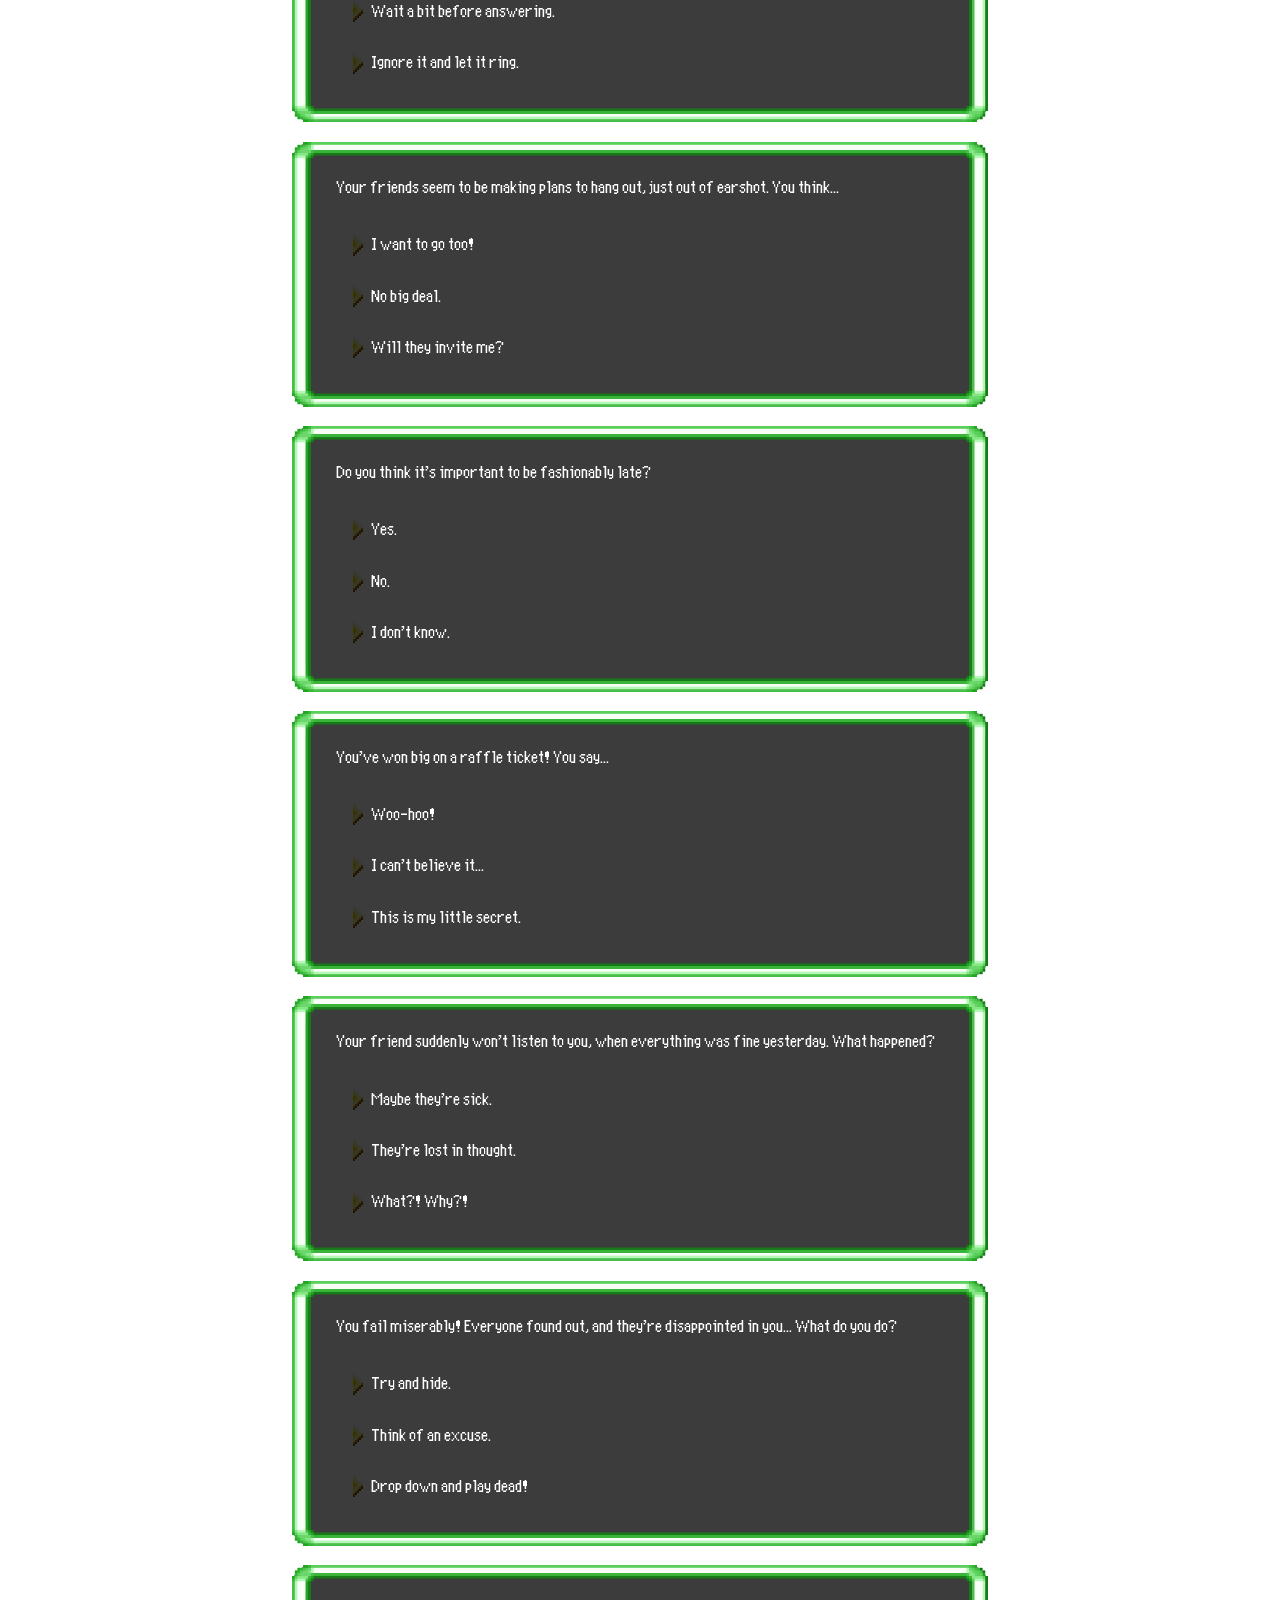
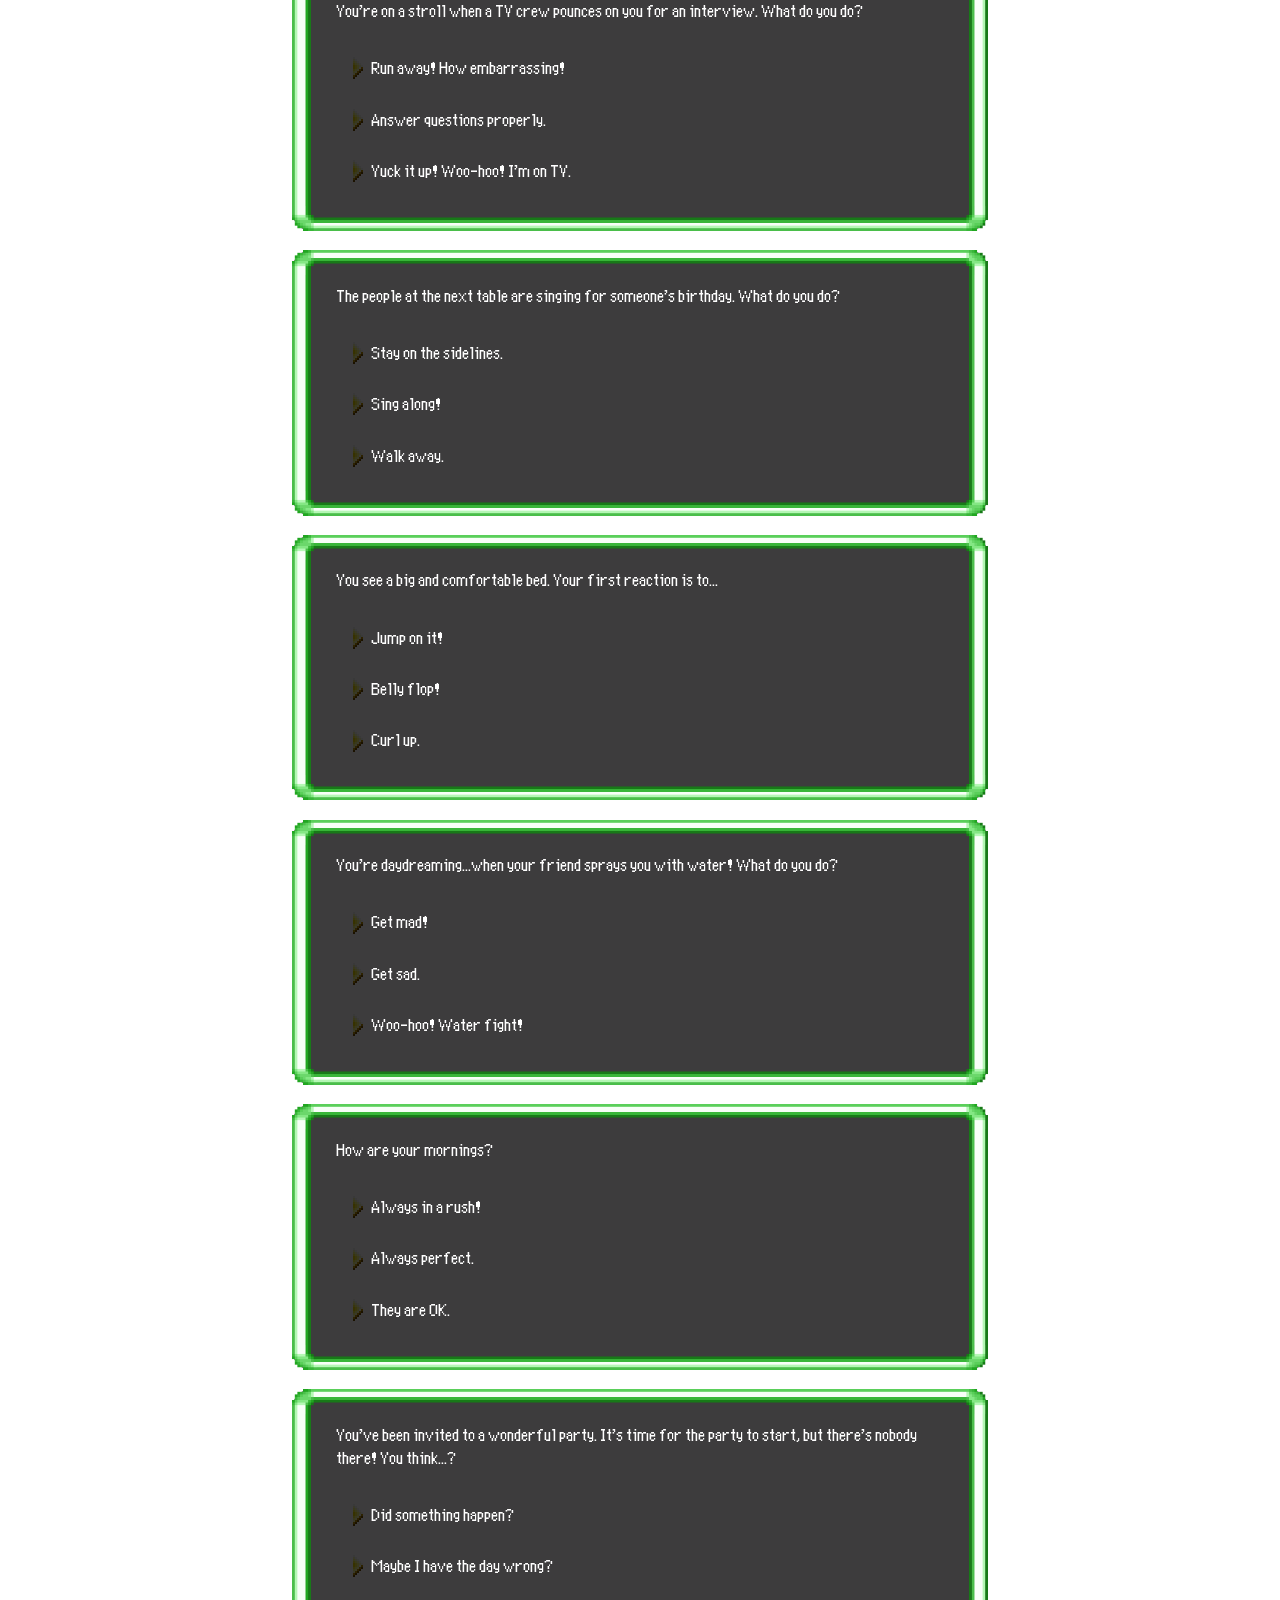
==== commit d2f19b0e: "Style fixes." ====
--- a/index.html
+++ b/index.html
@@ -10,7 +10,8 @@
 
     <link rel="stylesheet" href="stylesheet.css">
 </head>
-<body onload="setInputLabelFields()" id="bodyElem">
+<body onload="setInputLabelFields()">
+    <div id="bgElem"></div>
     <nav class="navbar">
         <button onclick="toggleBackground()" class="toggleBGButton">Dark Mode Toggle</button>
     </nav>
--- a/stylesheet.css
+++ b/stylesheet.css
@@ -8,8 +8,8 @@
     margin: 0;
     padding: 0;
     text-decoration: none;
-    font-size: 1.2rem;
-    line-height: 1.3rem;
+    font-size: 1rem;
+    line-height: 1.2rem;
 }
 
 a {
@@ -21,19 +21,22 @@
     font-weight: normal;
 }
 
-#bodyElem {
+#bgElem {
     background-image: url(background.png);
-    background-attachment: fixed;
     background-repeat: no-repeat;
     background-position: center;
     background-size: cover;
+    position: fixed;
     height: 100vh;
-    transition: all .1s ease-in-out;
-    -webkit-transition:all .1s ease-in-out;
-    -o-transition:all .1s ease-in-out;
-    -moz-transition:all .1s ease-in-out;
-}
-#bodyElem.dark-mode {
+    width: 100vw;
+
+    z-index: -999;
+    transition: all .1s ease-in-out;
+    -webkit-transition:all .1s ease-in-out;
+    -o-transition:all .1s ease-in-out;
+    -moz-transition:all .1s ease-in-out;
+}
+#bgElem.dark-mode {
     background-image: url(background-dark.png);
 }
 
@@ -116,7 +119,7 @@
     background-color: #212021DF;
 
     border-radius: 20px;
-    border: 20px solid transparent;
+    border: 25px solid transparent;
     border-image: url(pmdtextbox.png) 37 round;
 }
 
@@ -132,7 +135,10 @@
     width: 55%;
     max-width: 800px;
 
-    padding: 1rem 1.5rem;
+    padding: .5rem 1rem;
+}
+.question > h3 {
+    margin-bottom: 1rem;
 }
 .question > label {
     padding: 1rem;
@@ -162,8 +168,7 @@
 
 
 input {
-    appearance: none;
-    -webkit-appearance: none;
+    opacity: 0;
 }
 input+label {
     background-image: url(pointer-unselected.png);
@@ -236,4 +241,10 @@
 .to-top-butt:hover {
     color: #24A624;
     background-color: #ffffffaf;
+}
+
+@media only screen and (min-width: 768px) {
+    * {
+        font-size: 1.2rem;
+    }
 }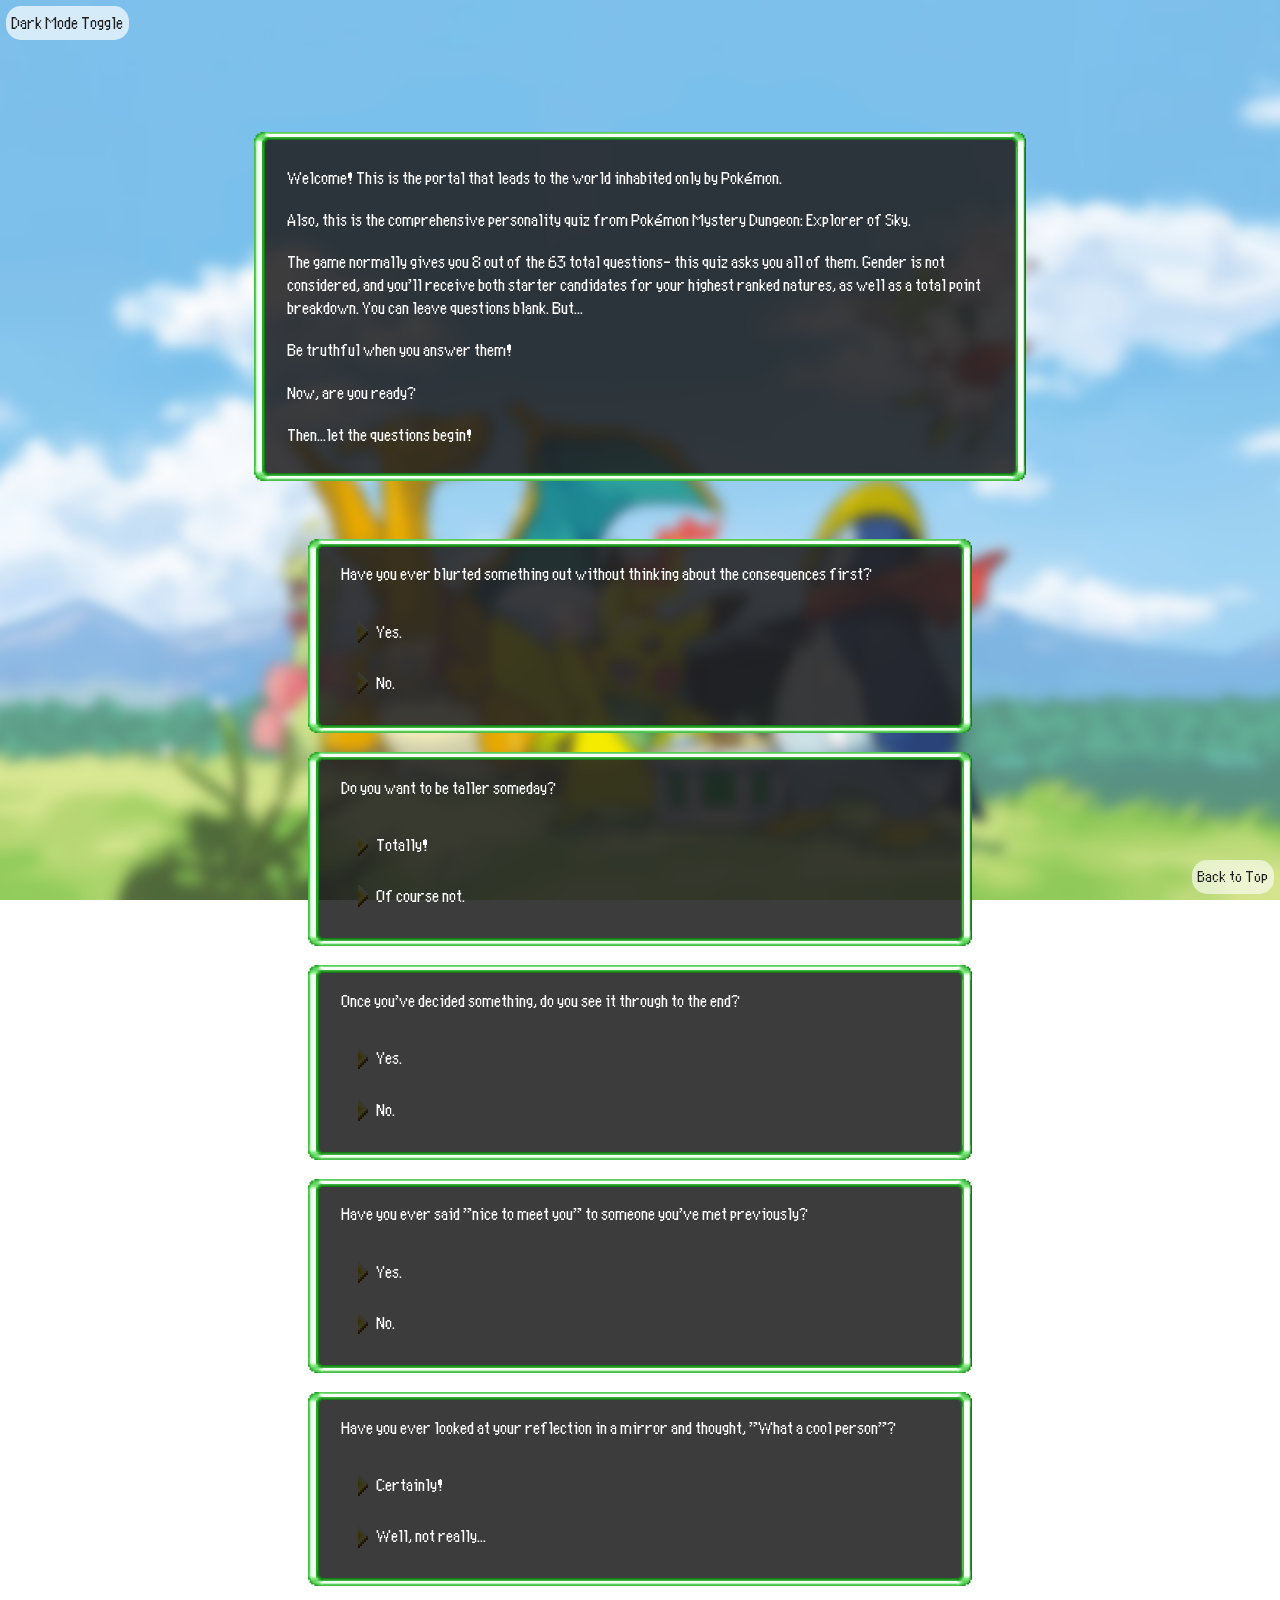
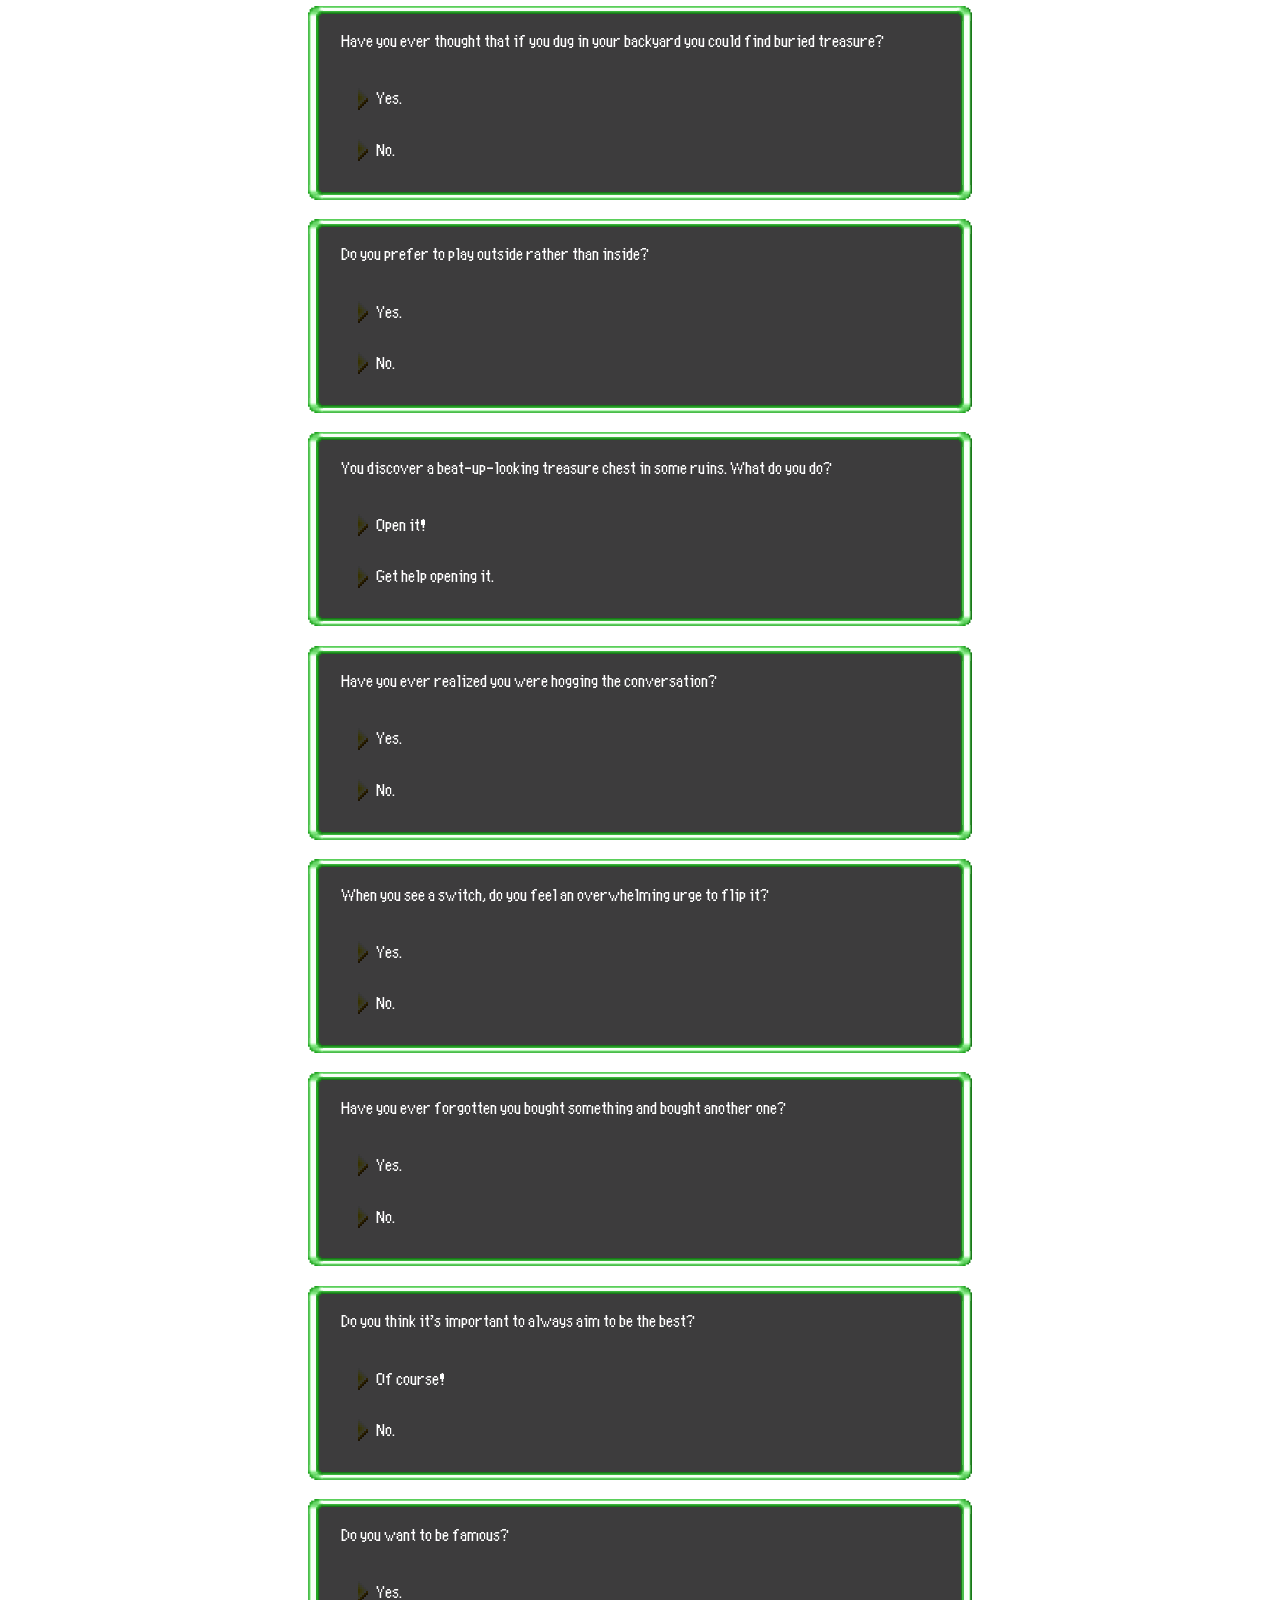
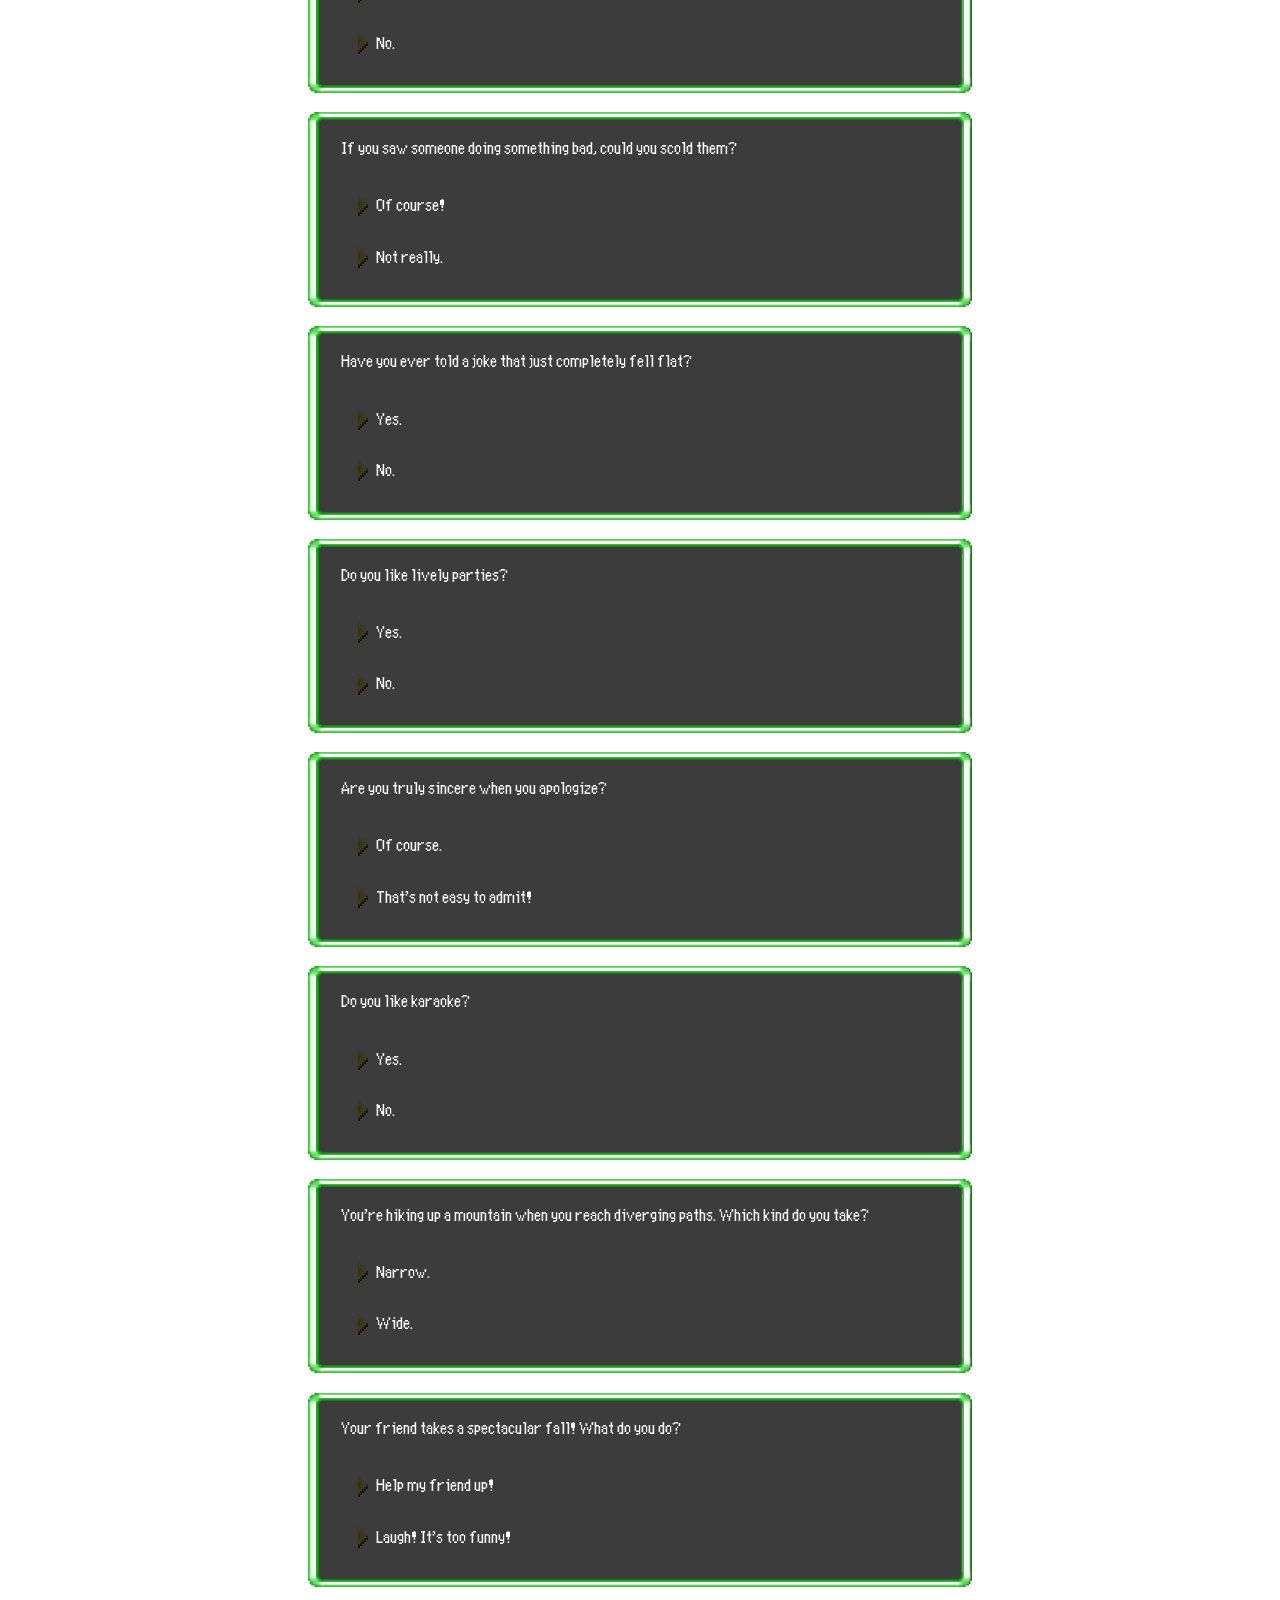
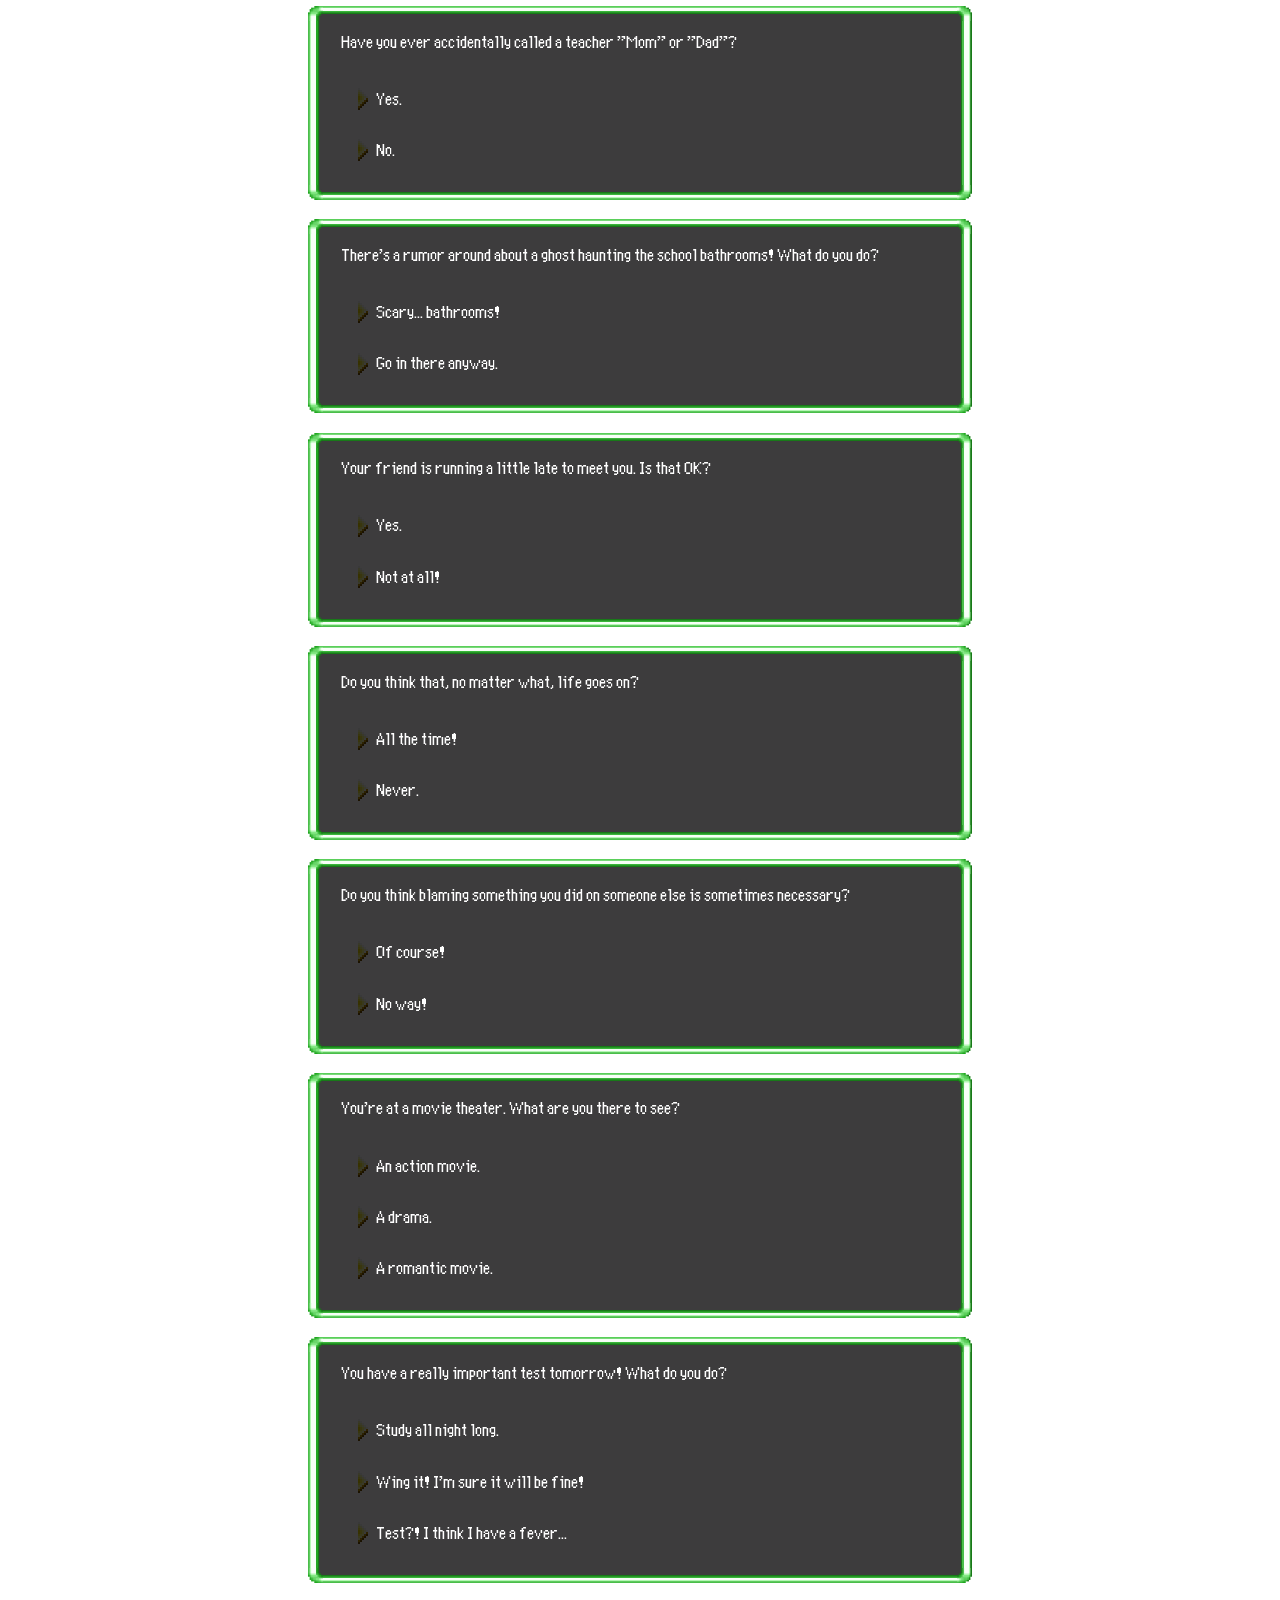
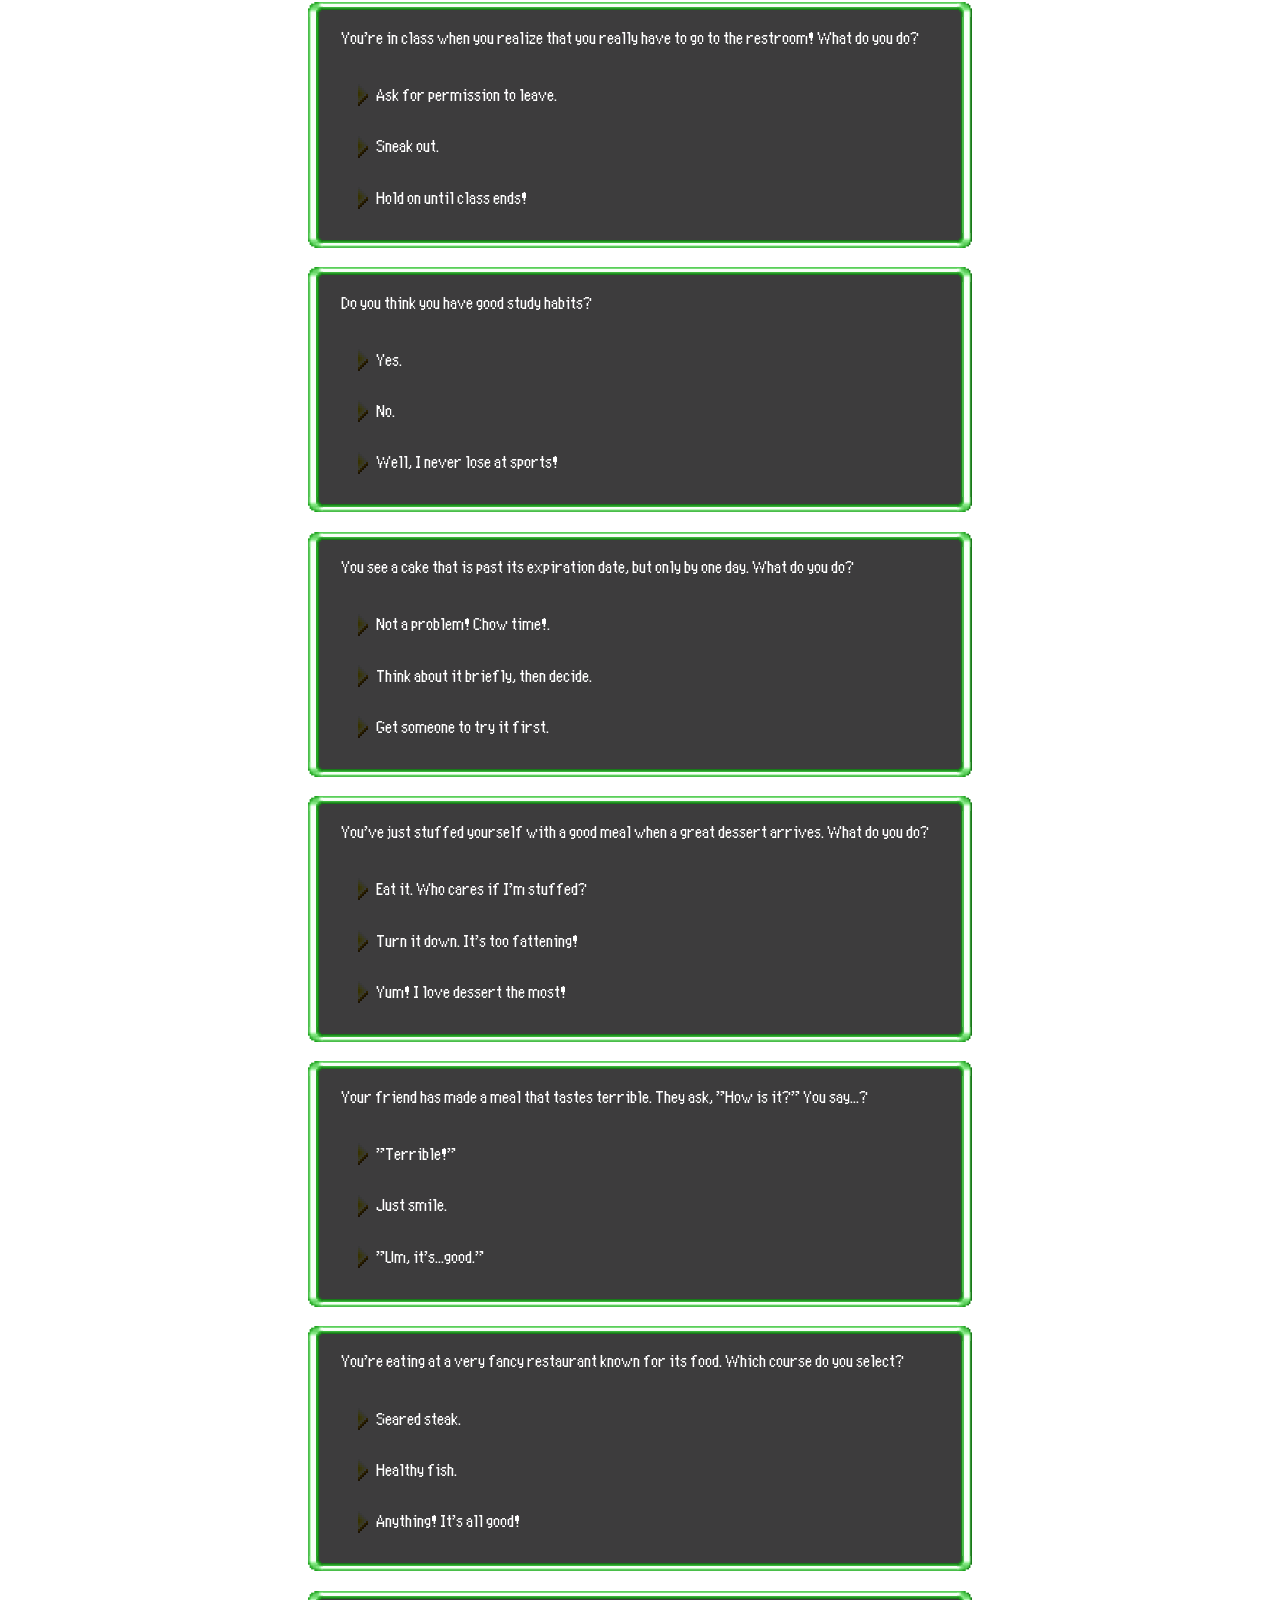
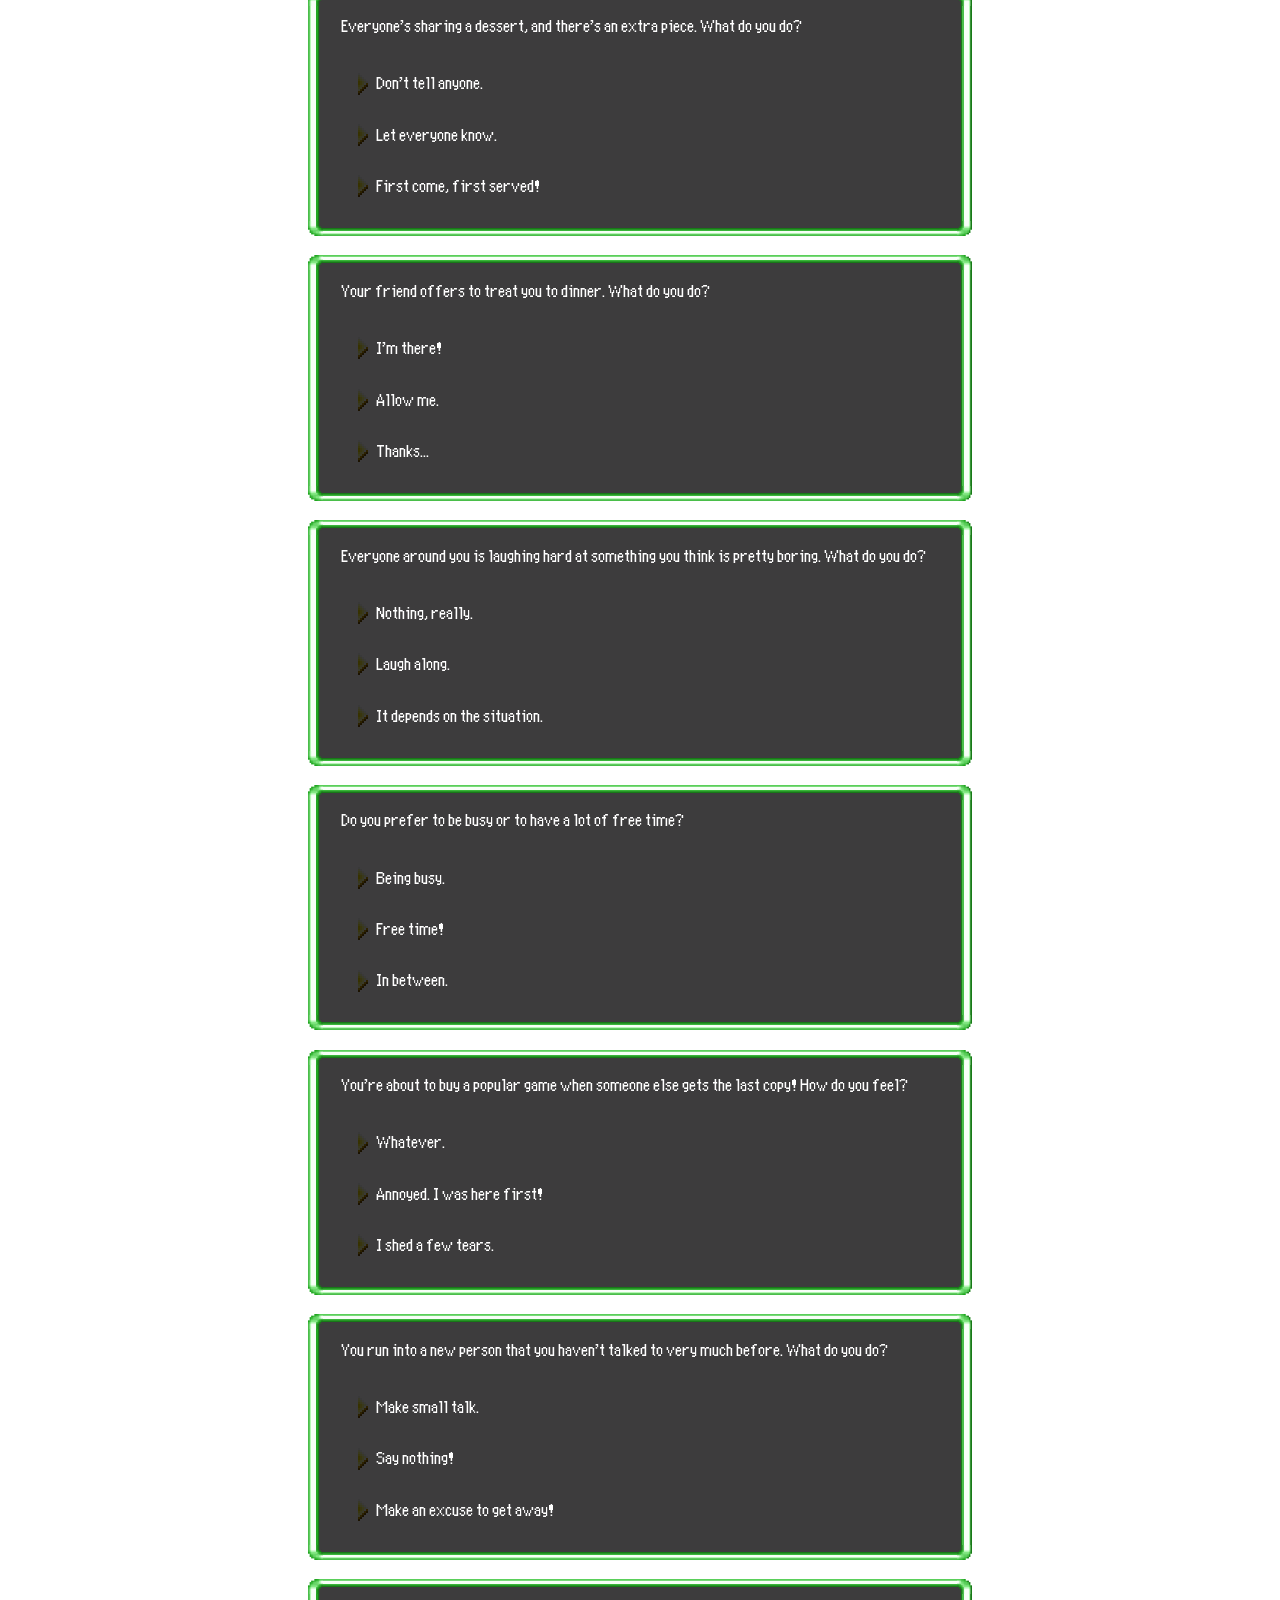
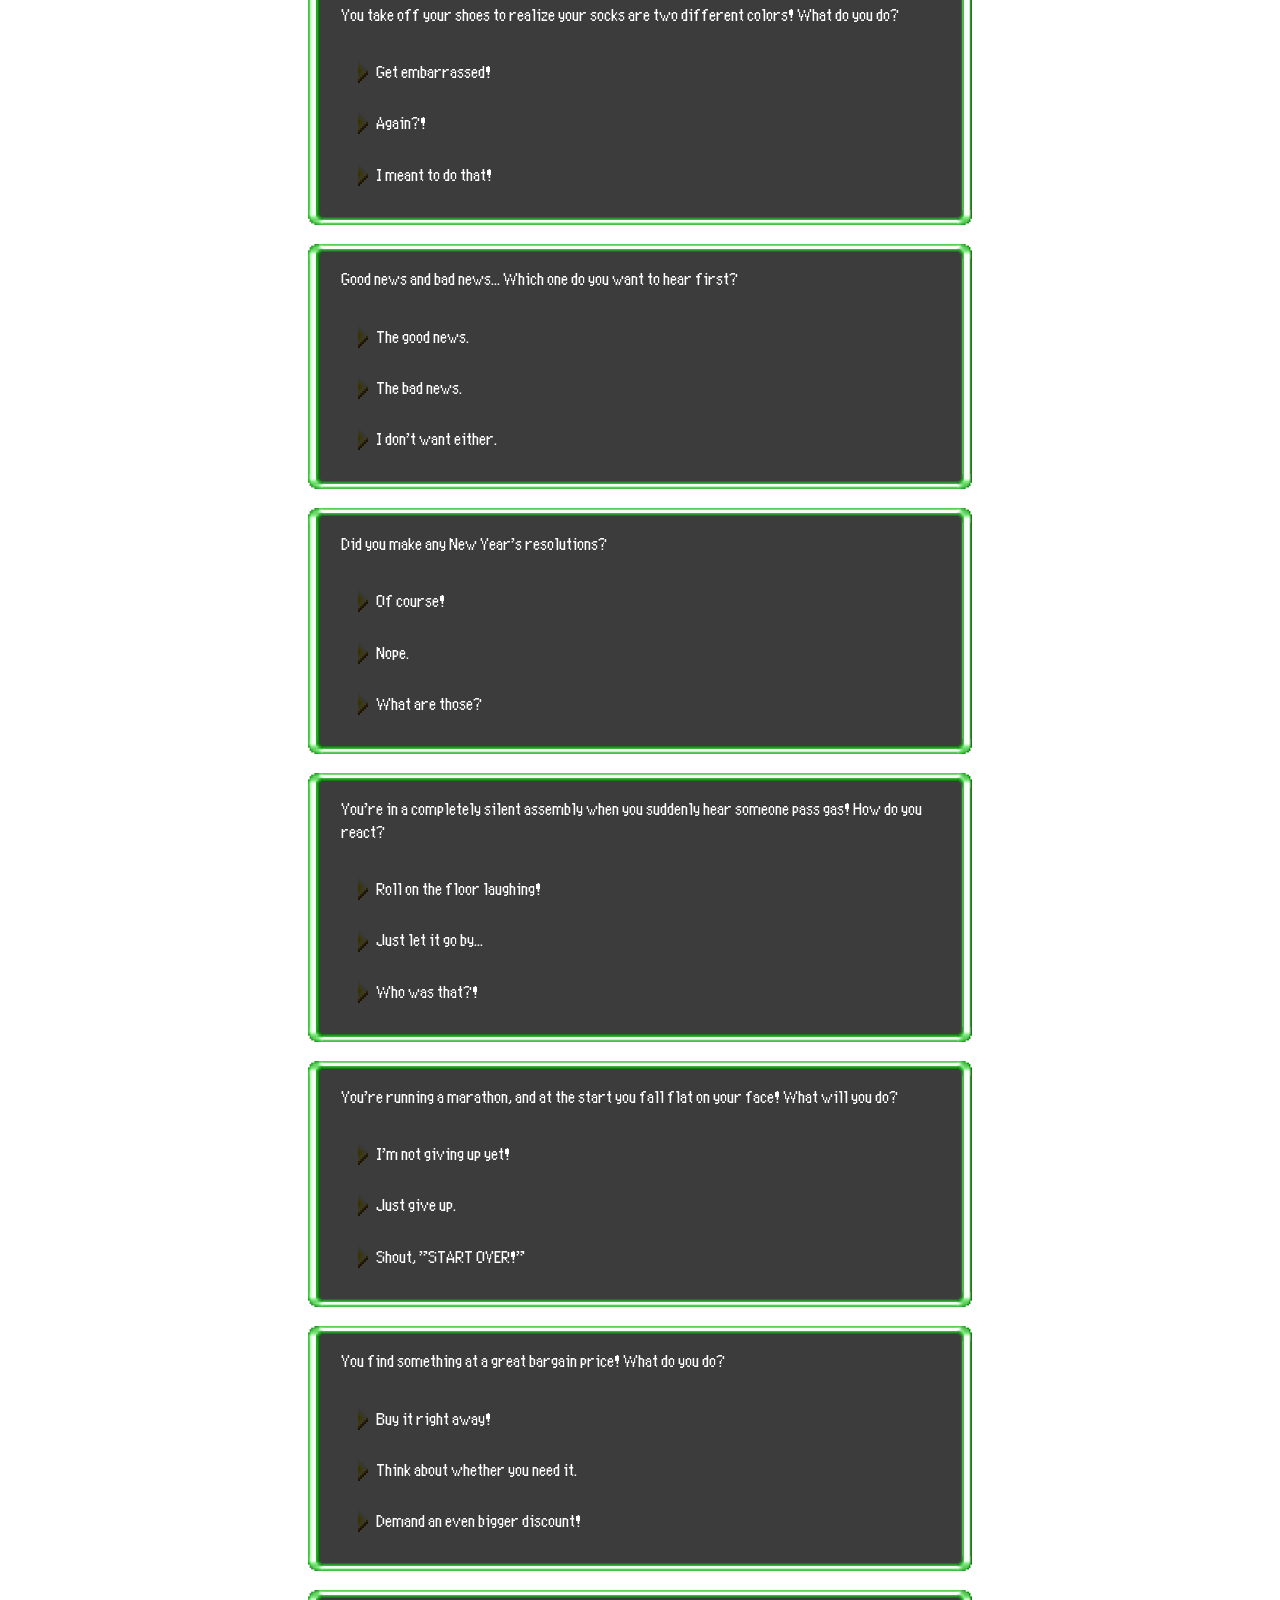
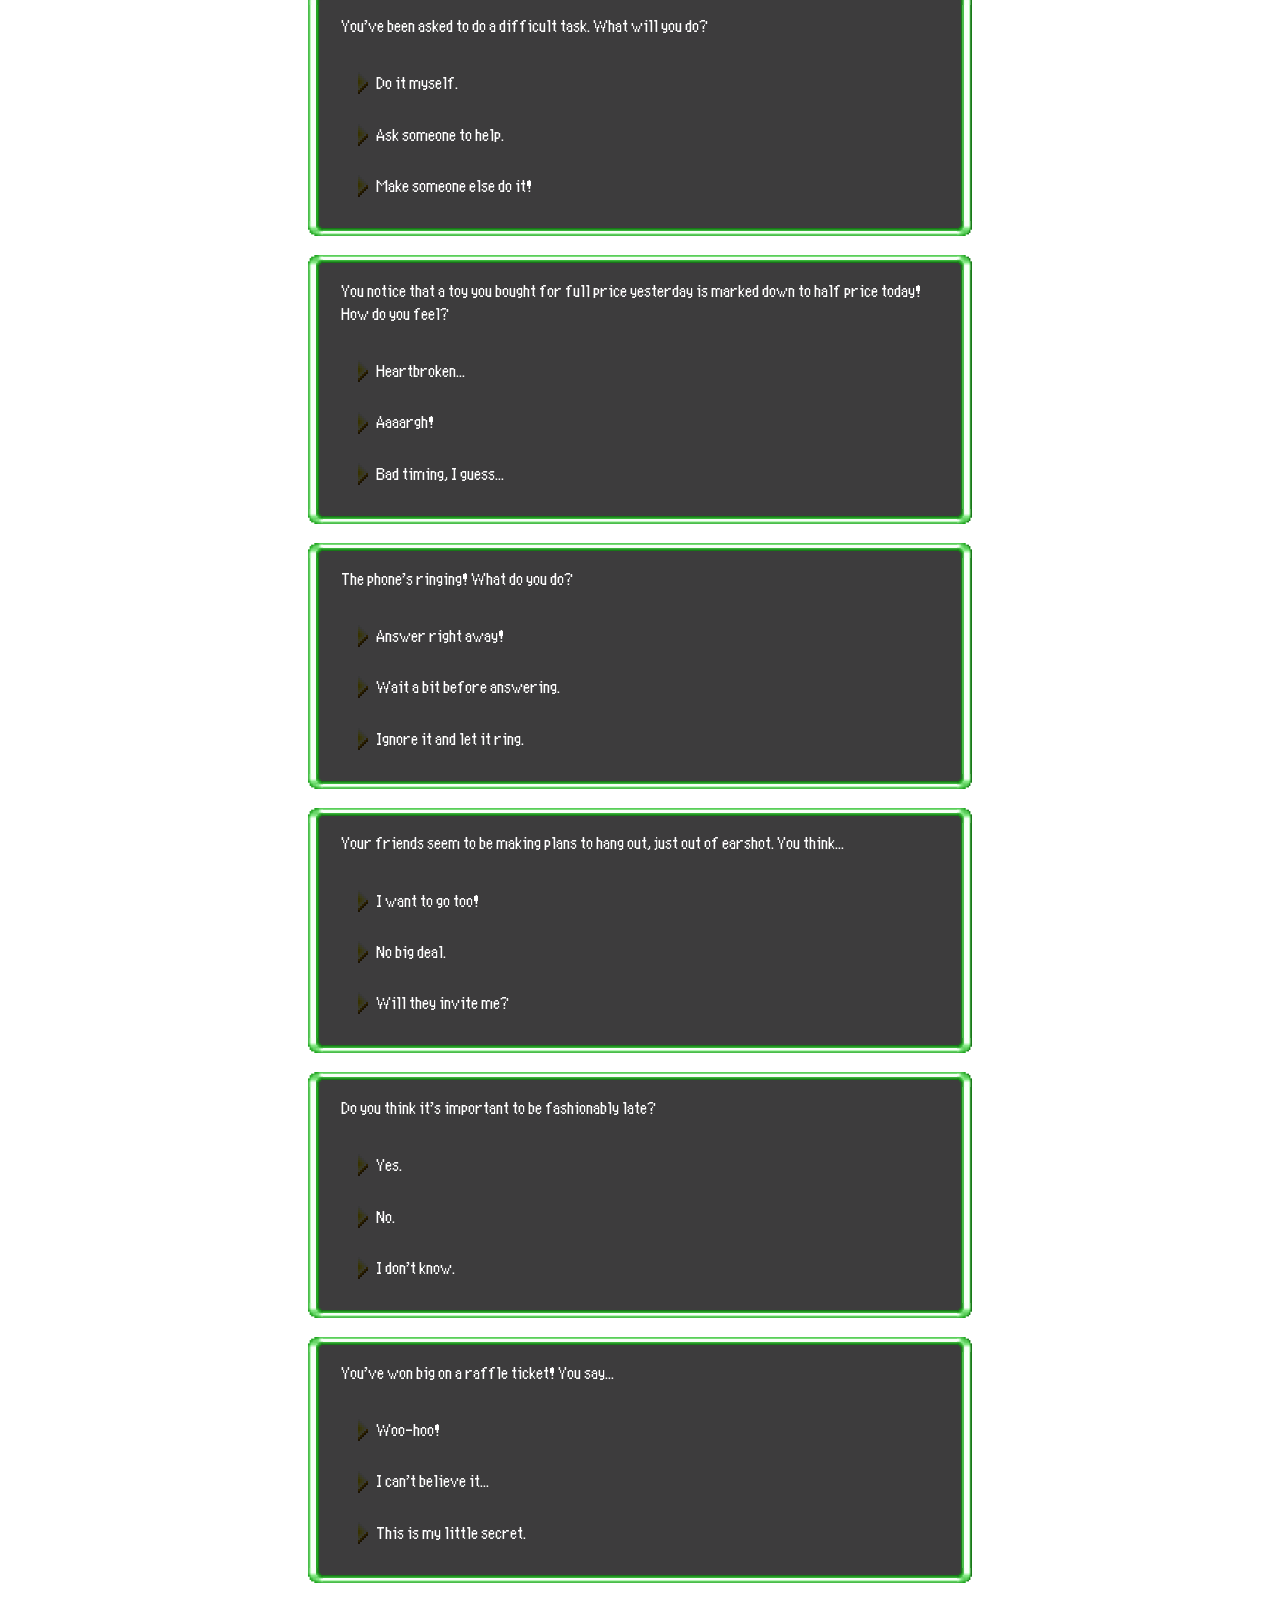
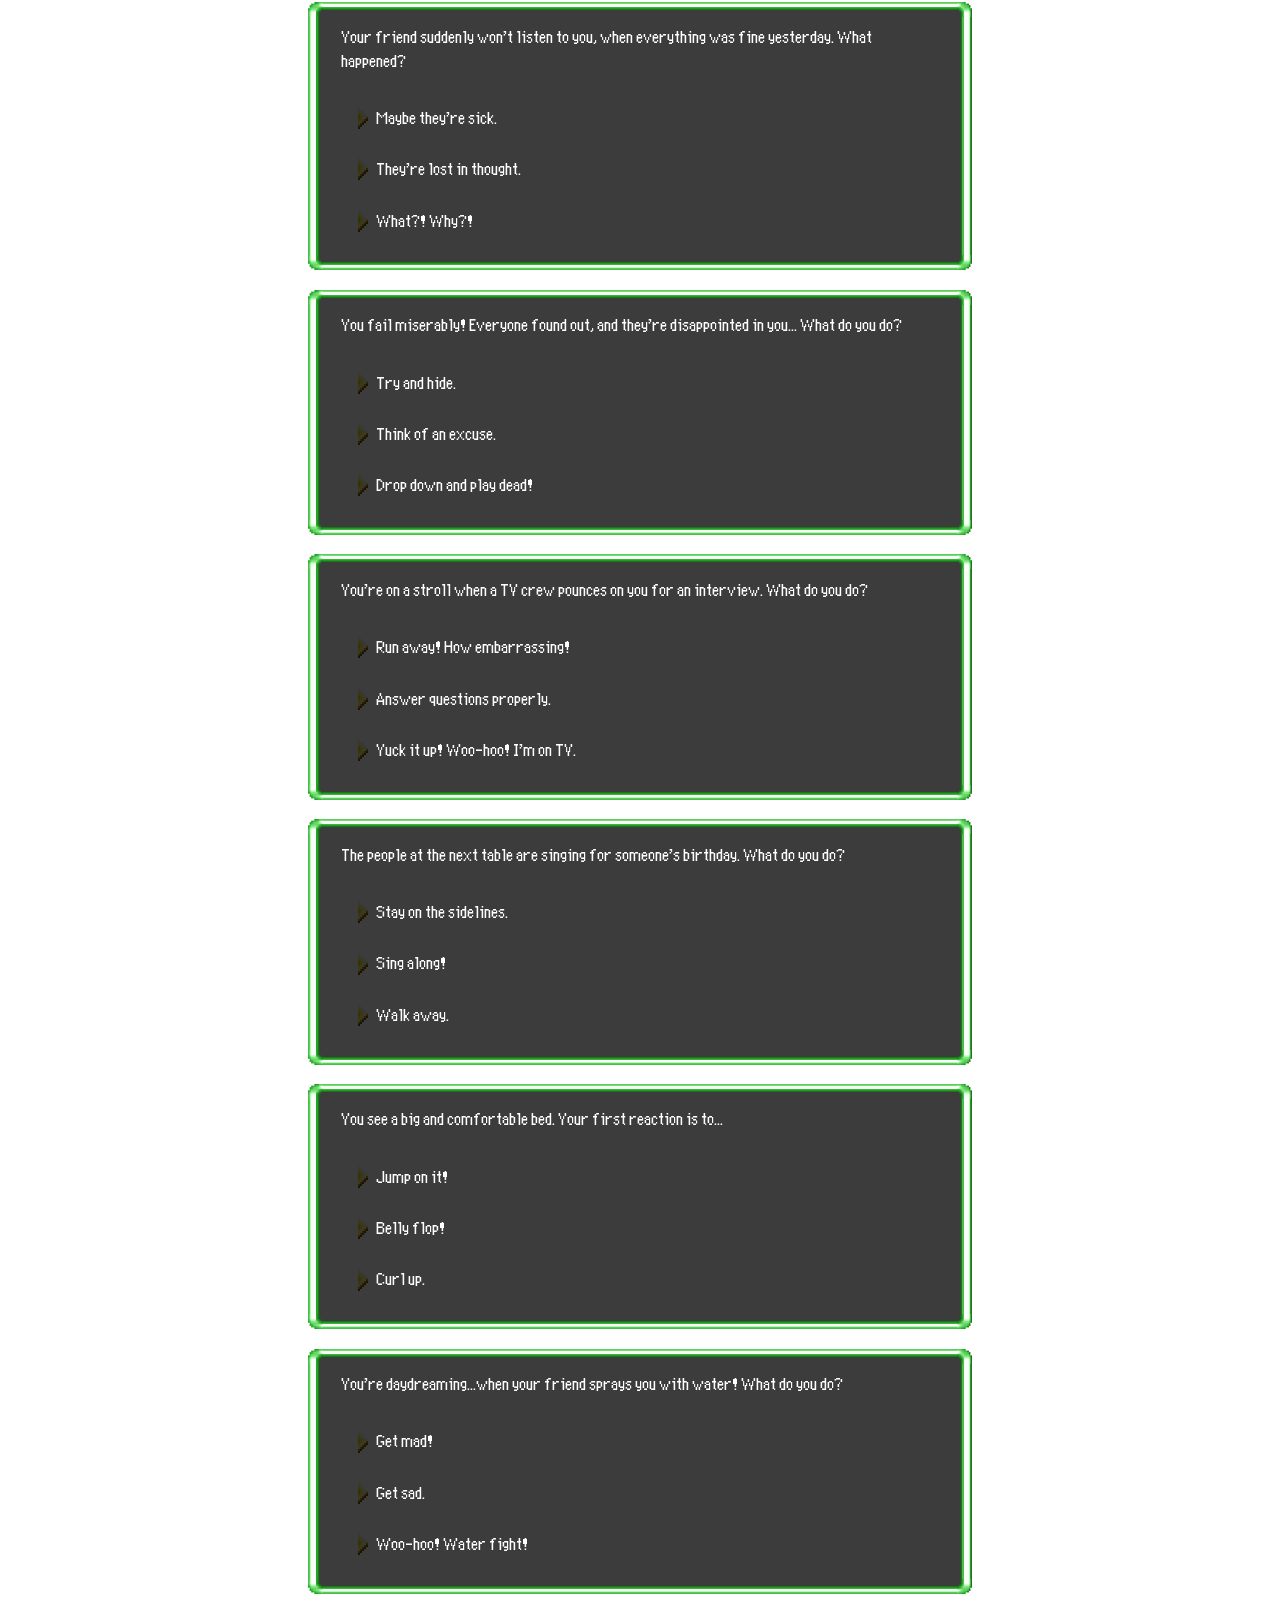
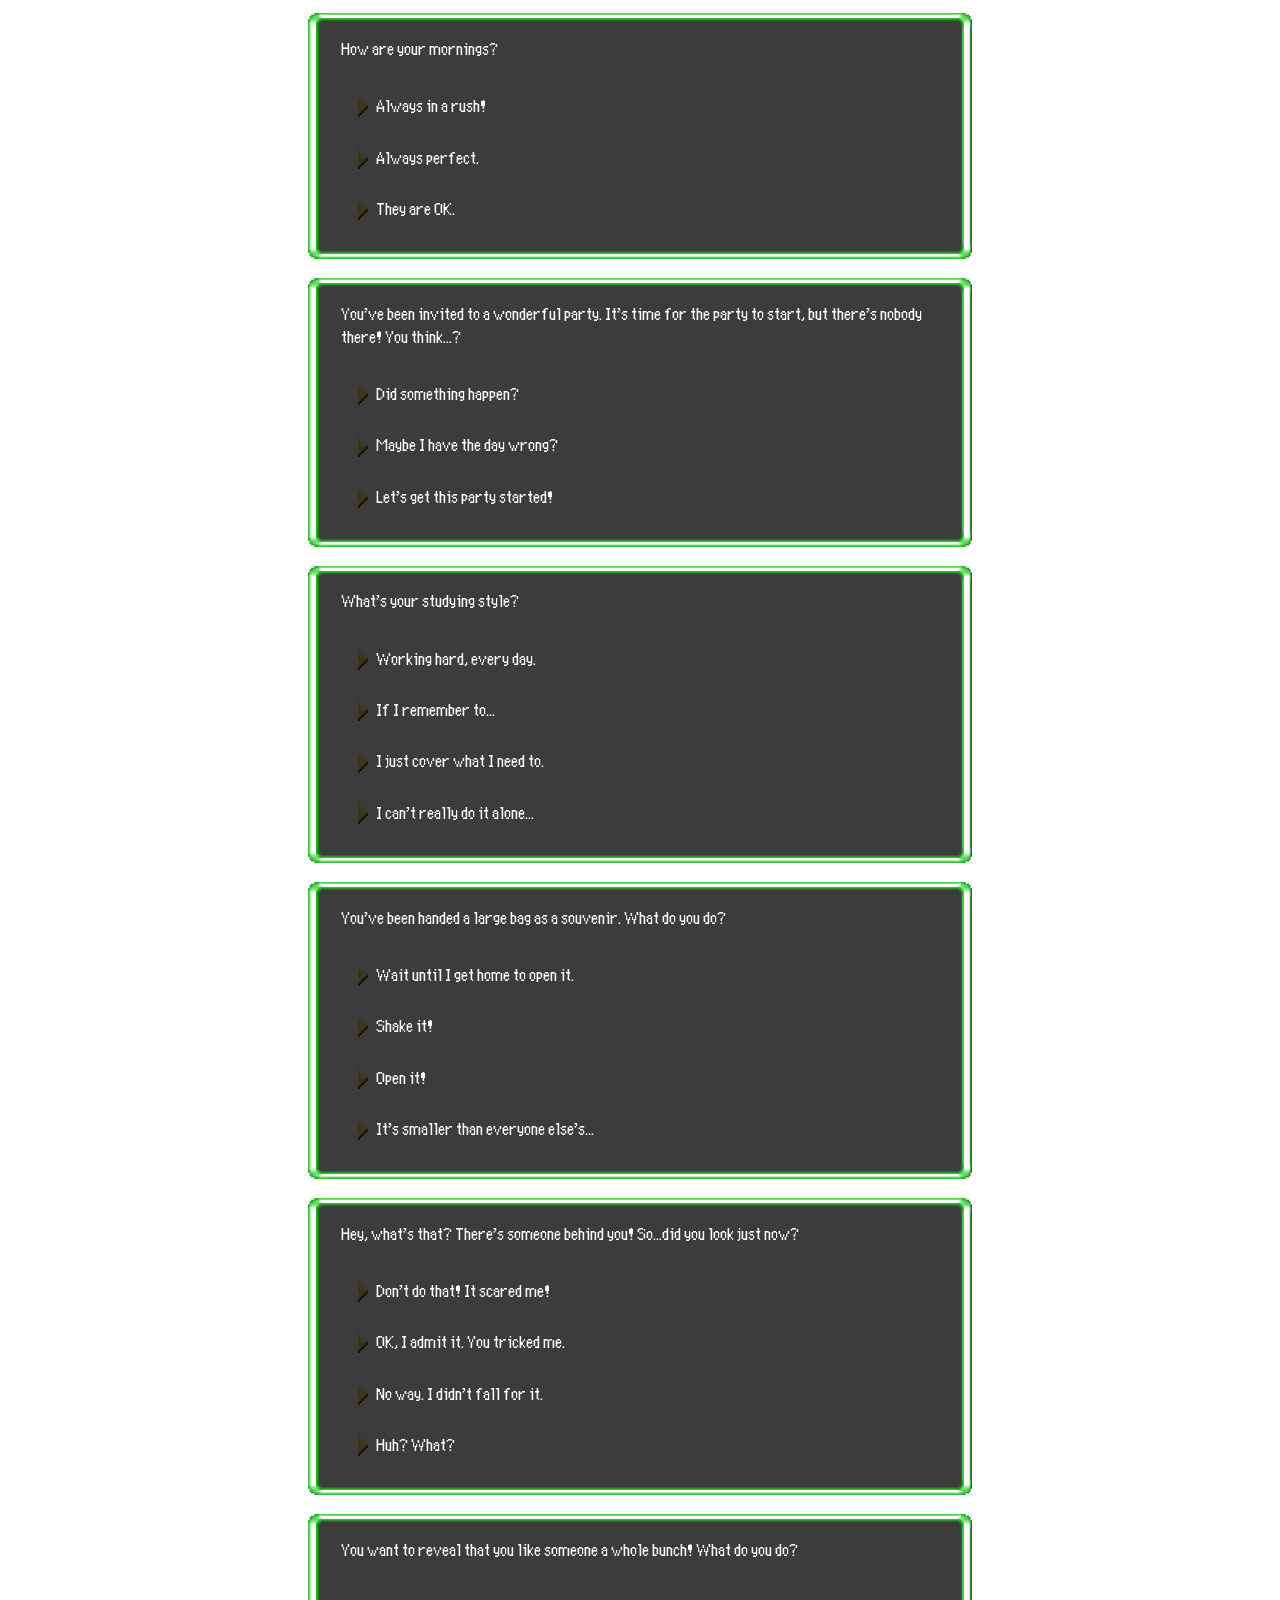
==== commit 893d0f43: "Further stylizing of side buttons." ====
--- a/index.html
+++ b/index.html
@@ -12,9 +12,7 @@
 </head>
 <body onload="setInputLabelFields()">
     <div id="bgElem"></div>
-    <nav class="navbar">
-        <button onclick="toggleBackground()" class="toggleBGButton">Dark Mode Toggle</button>
-    </nav>
+    <button onclick="toggleBackground()" class="toggleBGButton sideButts">Dark Mode Toggle</button>
     <main class="flex direction-row justify-center align-center">
         <form name="quiz-form" class="questions flex direction-column justify-center align-center">
 
@@ -801,7 +799,7 @@
         </div>
 
     </div>
-    <a href="#" class="to-top-butt" id="to-top-butt">Back to Top</a>
+    <a href="#" class="to-top-butt sideButts" id="to-top-butt">Back to Top</a>
 </body>
 <script src="script.js"></script>
 </html>--- a/stylesheet.css
+++ b/stylesheet.css
@@ -8,7 +8,7 @@
     margin: 0;
     padding: 0;
     text-decoration: none;
-    font-size: 1rem;
+    font-size: 1.2rem;
     line-height: 1.2rem;
 }
 
@@ -118,8 +118,8 @@
     color: white;
     background-color: #212021DF;
 
-    border-radius: 20px;
-    border: 25px solid transparent;
+    border-radius: 15px;
+    border: 15px solid transparent;
     border-image: url(pmdtextbox.png) 37 round;
 }
 
@@ -241,10 +241,4 @@
 .to-top-butt:hover {
     color: #24A624;
     background-color: #ffffffaf;
-}
-
-@media only screen and (min-width: 768px) {
-    * {
-        font-size: 1.2rem;
-    }
 }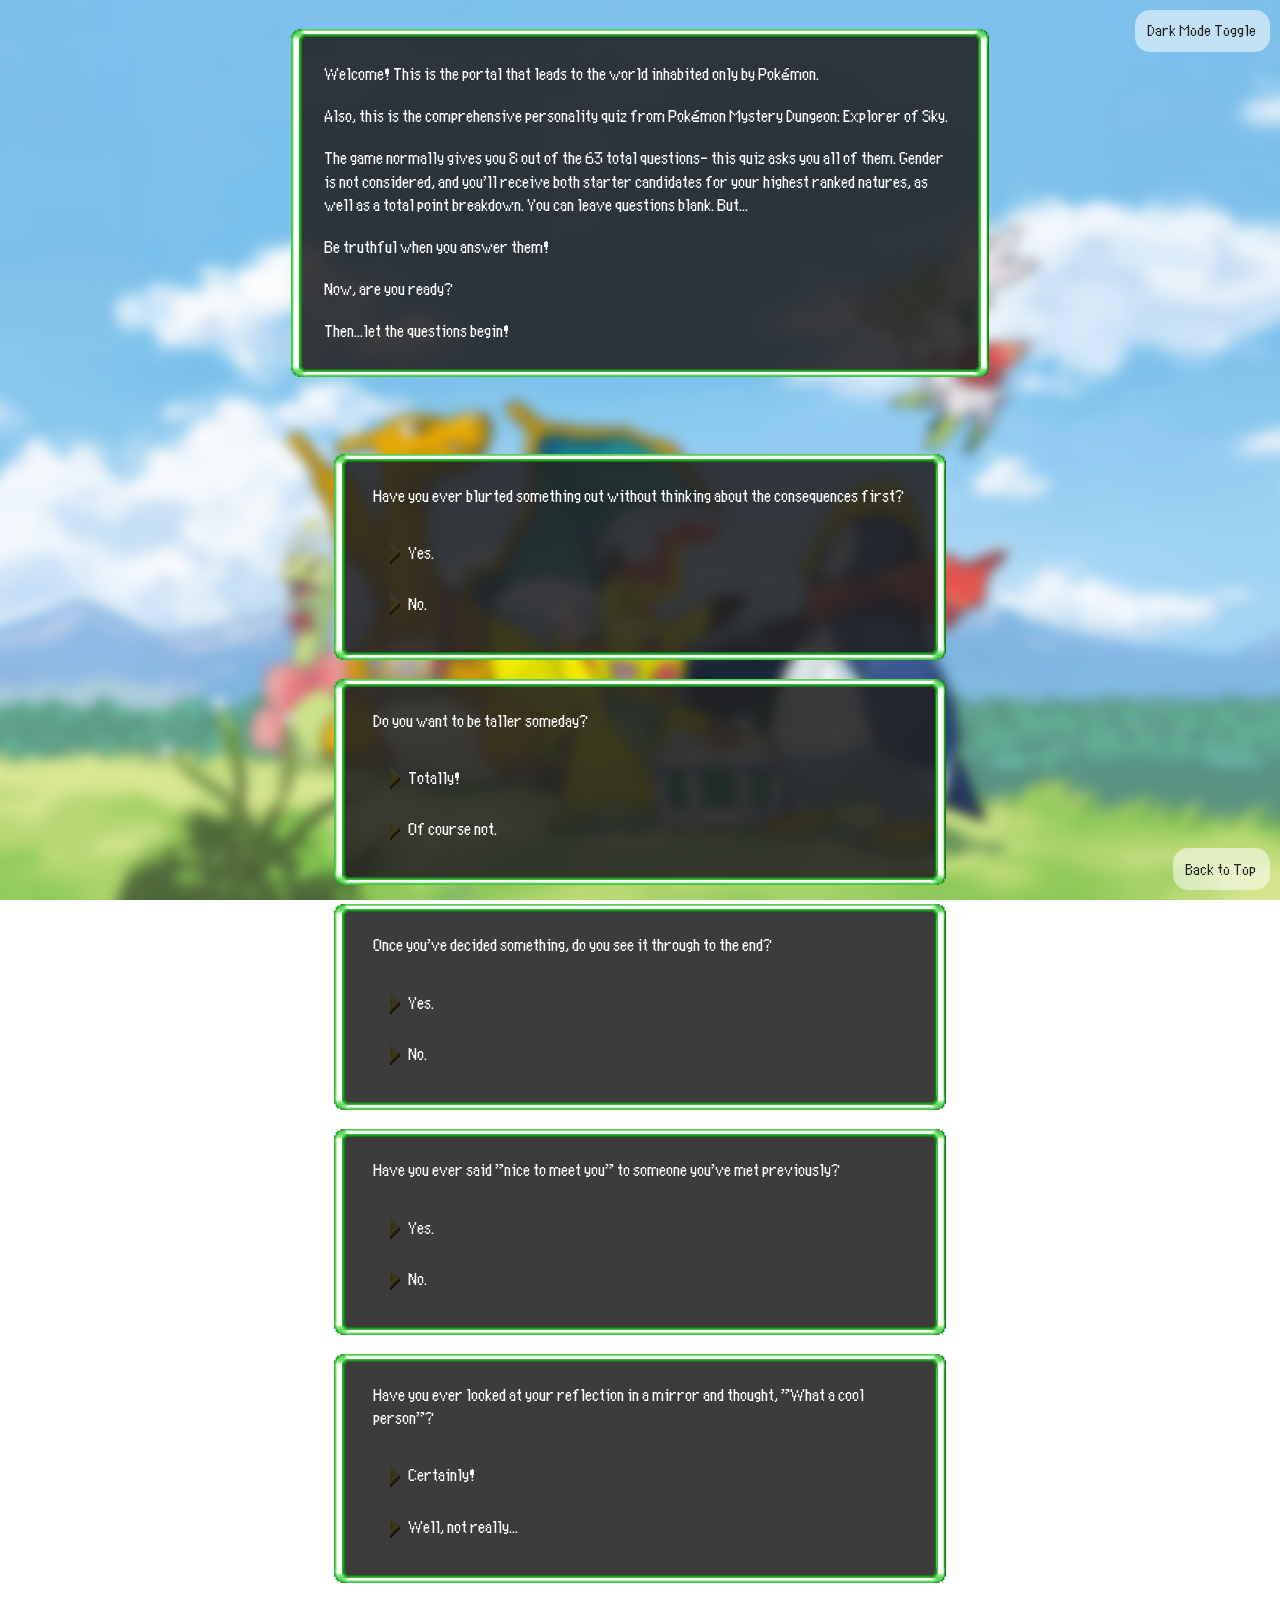
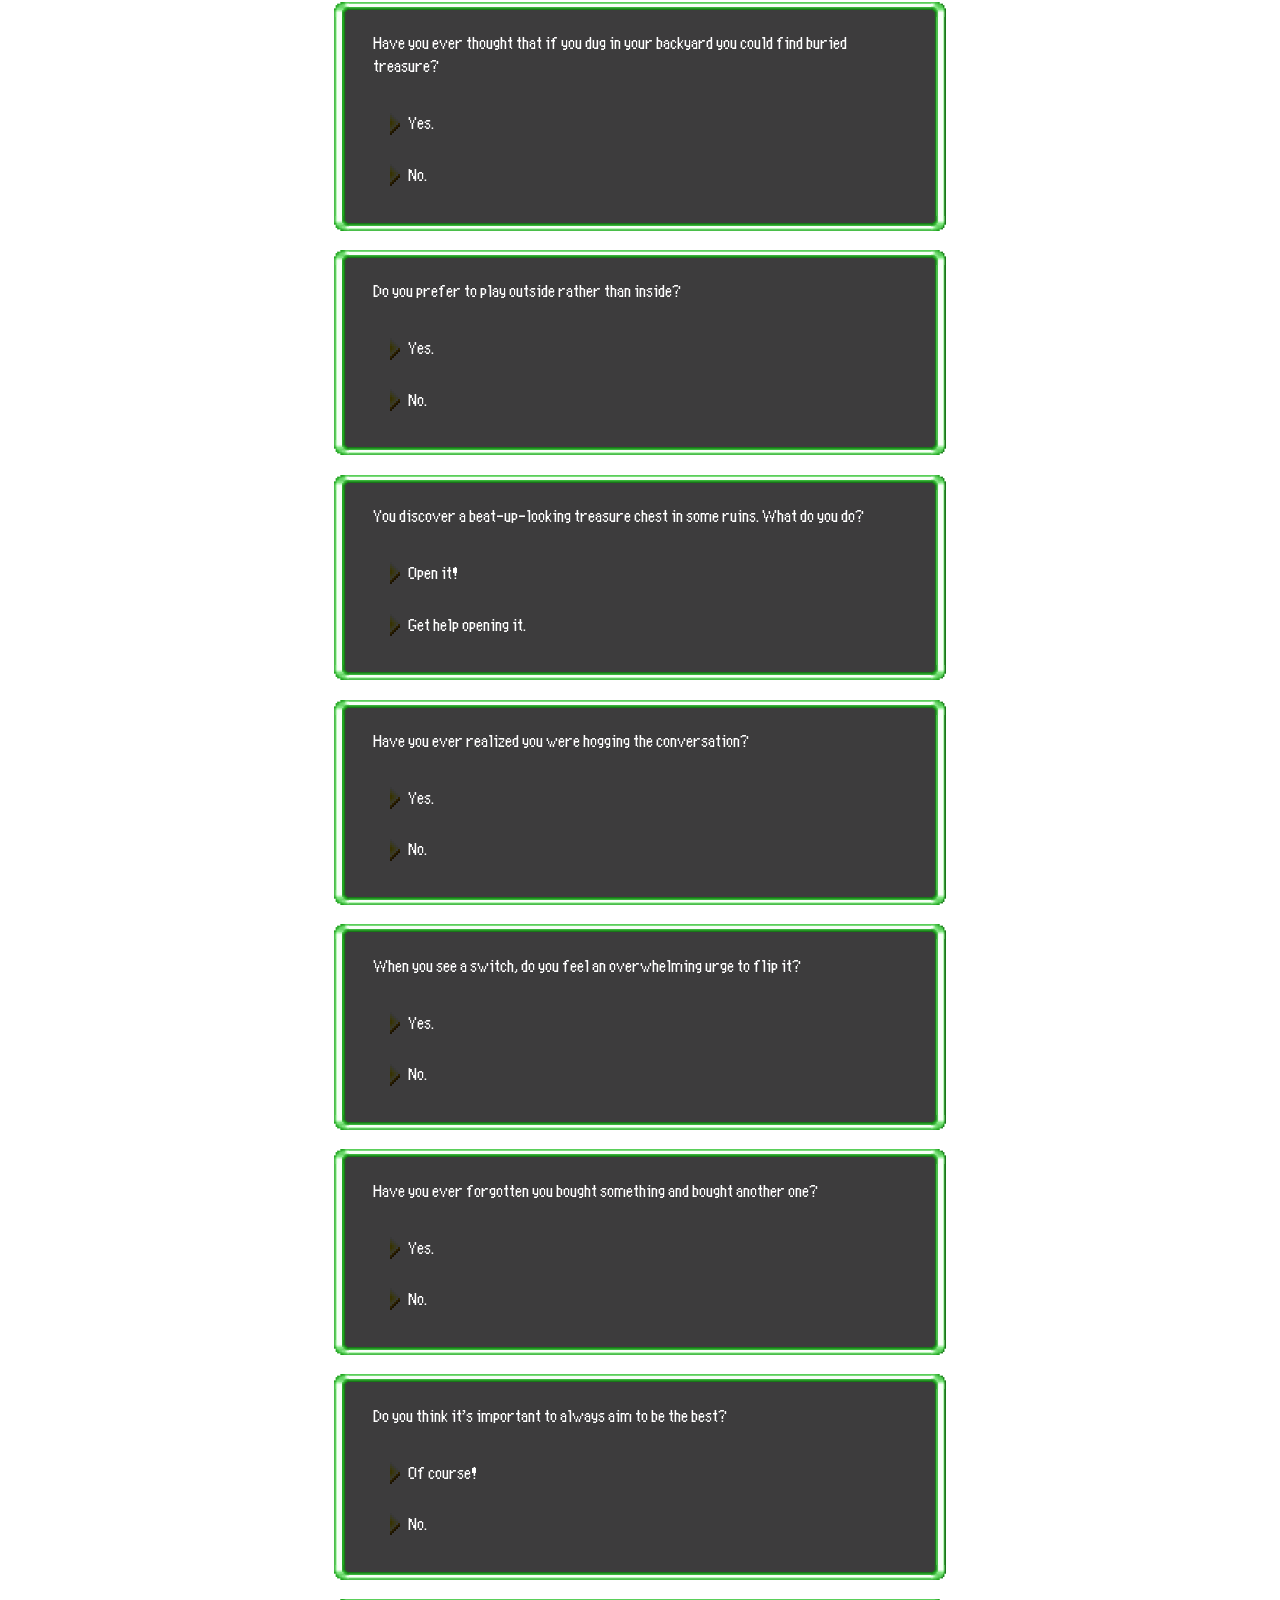
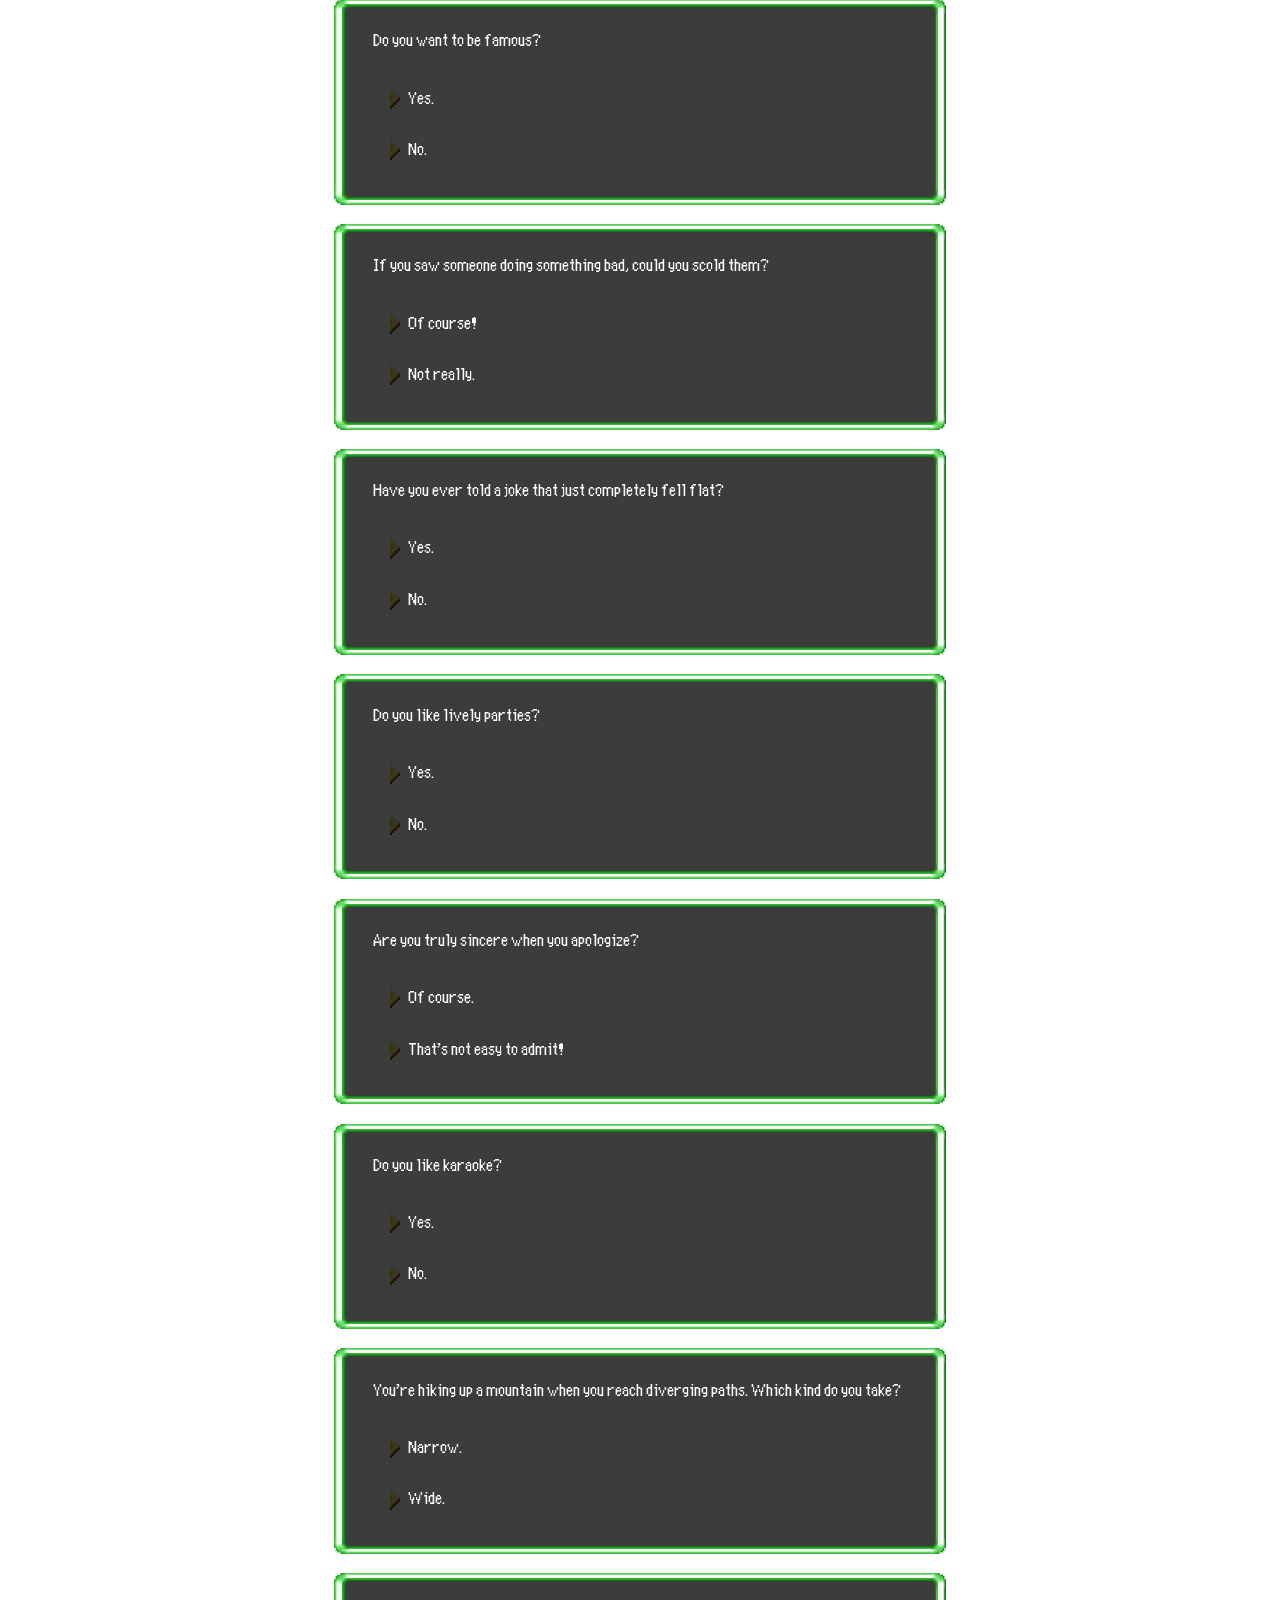
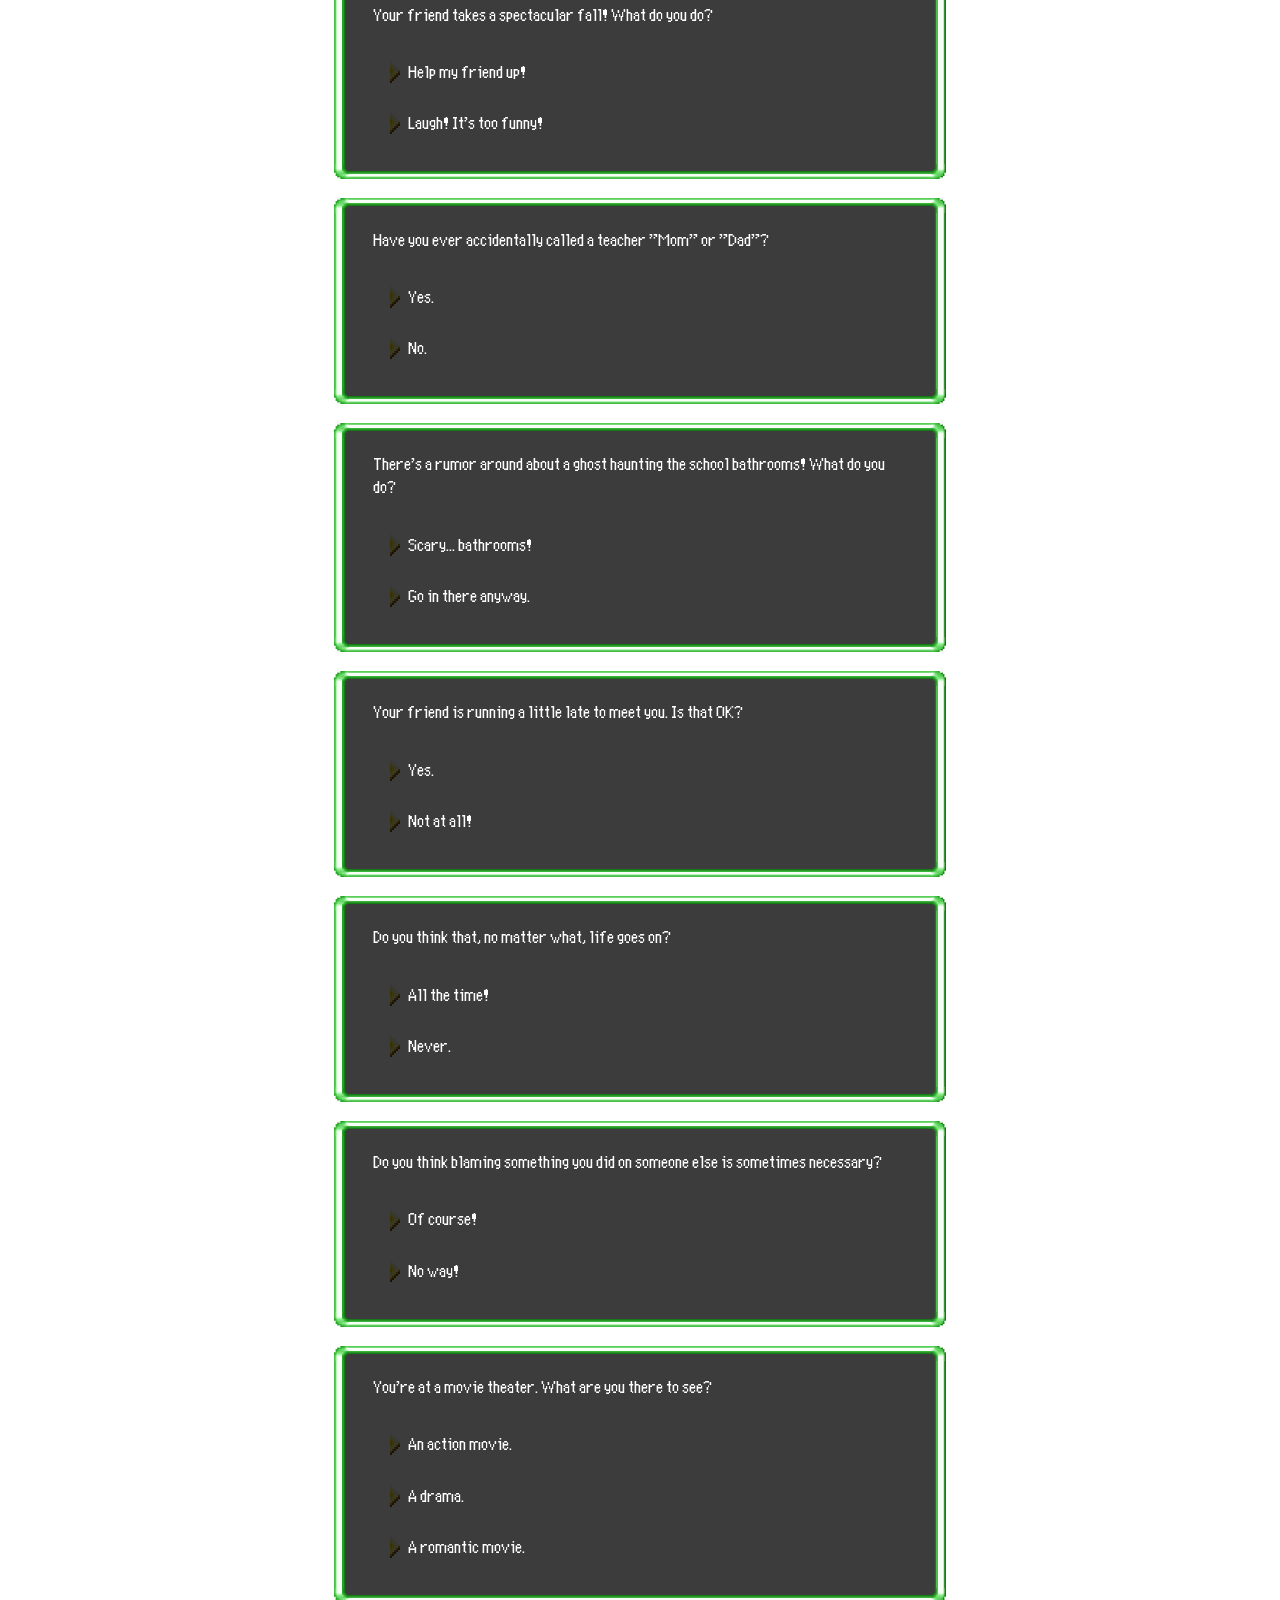
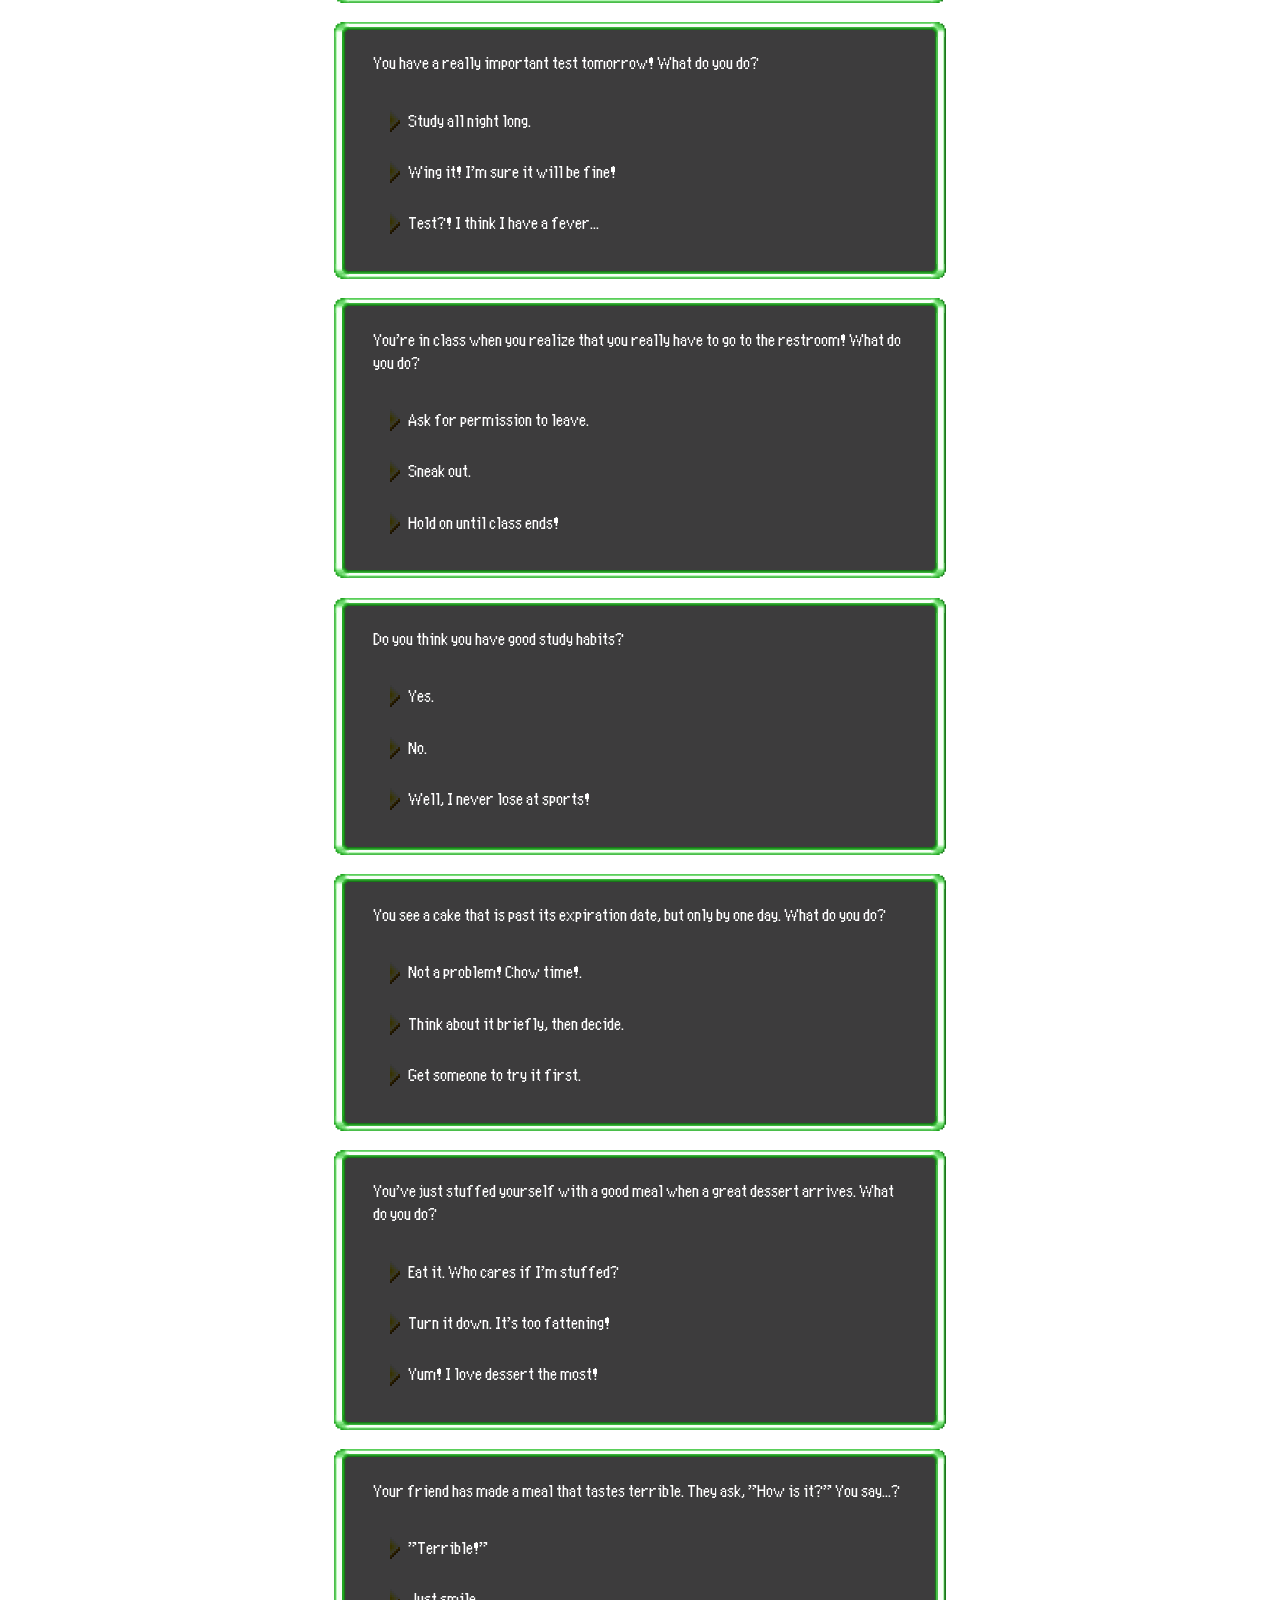
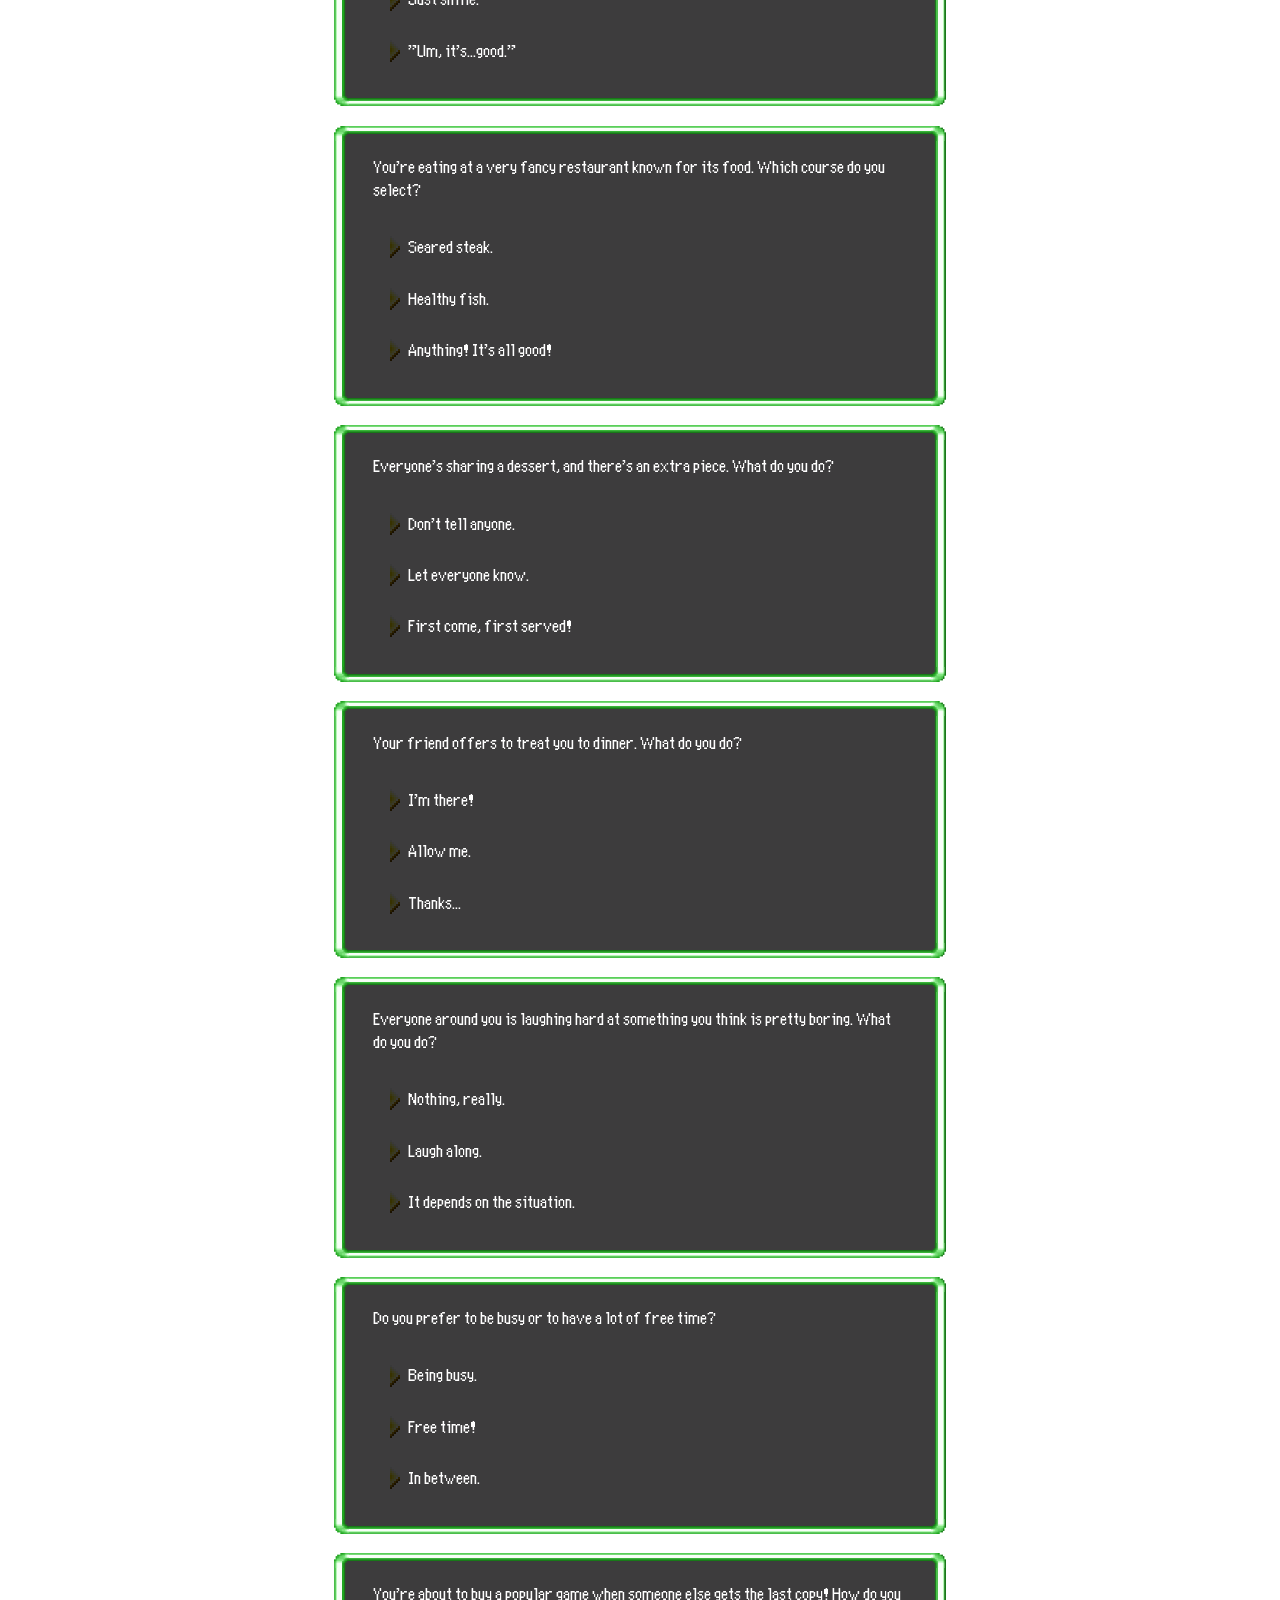
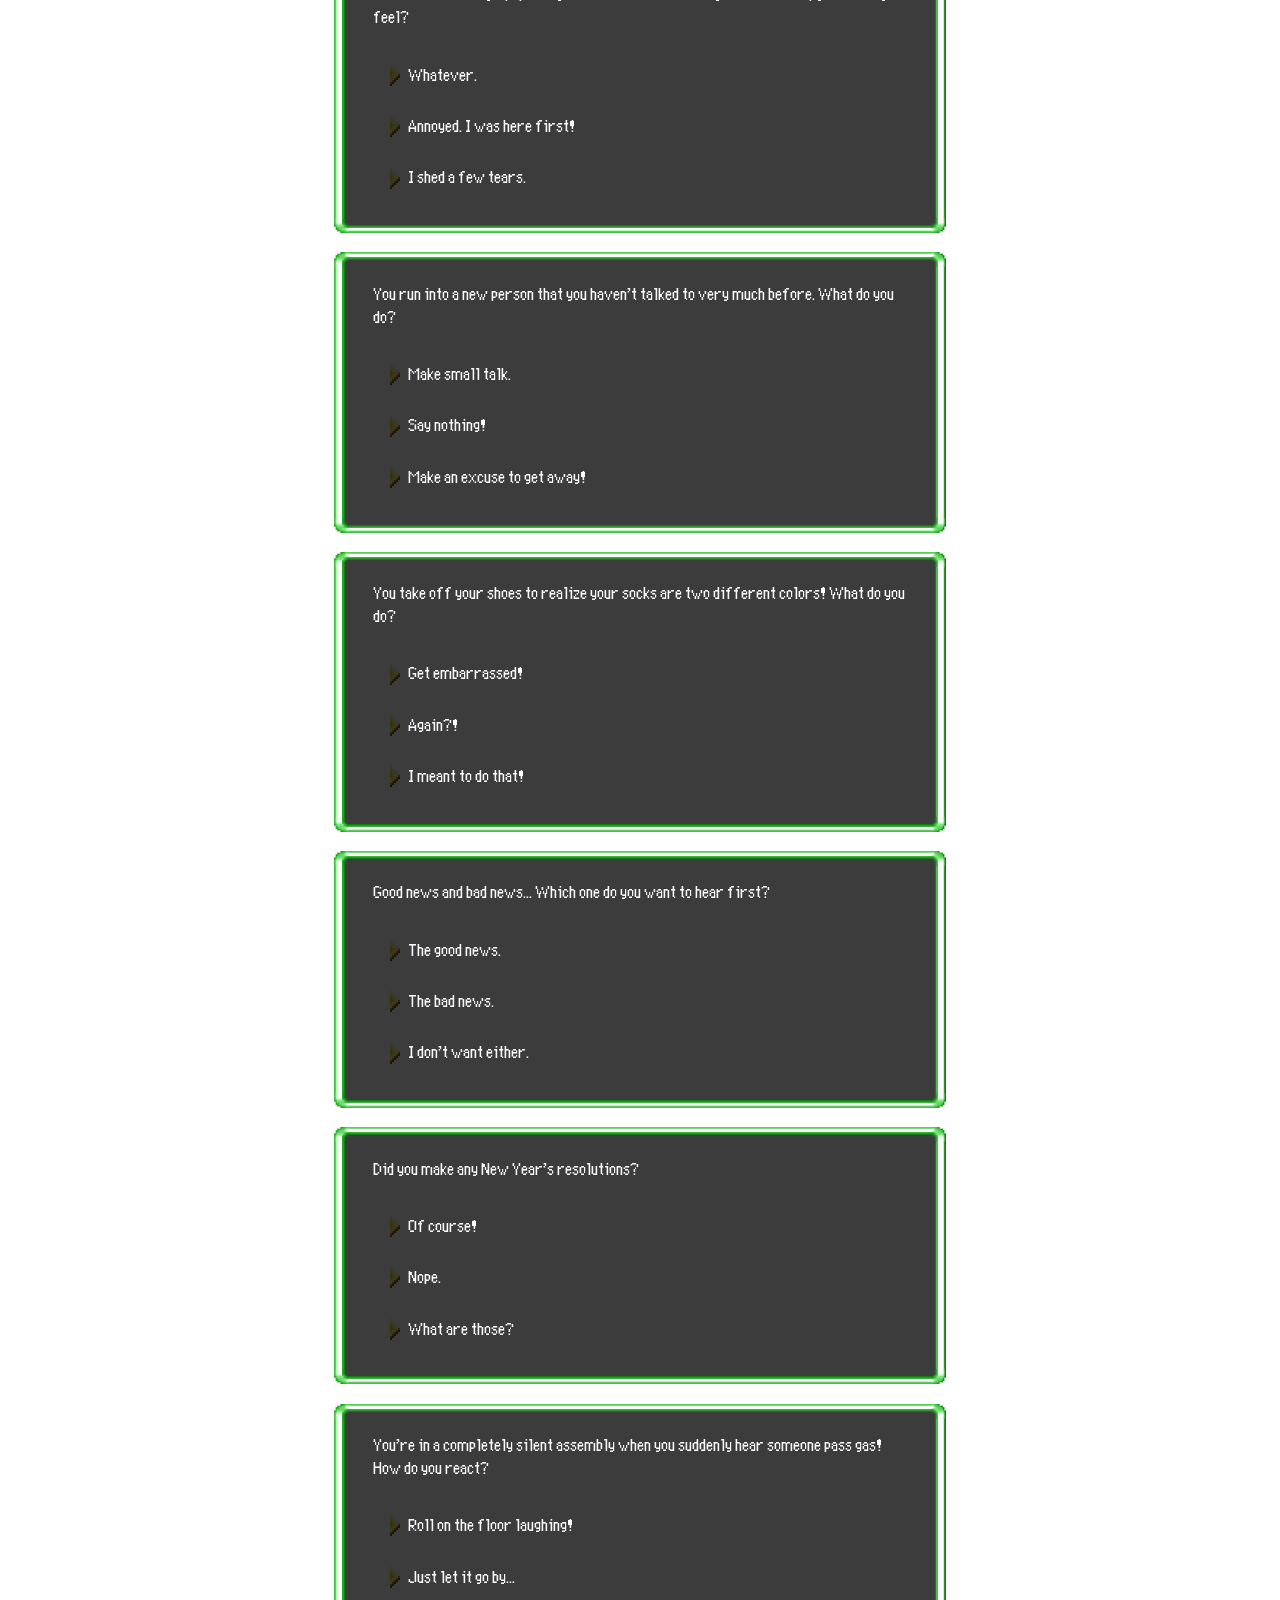
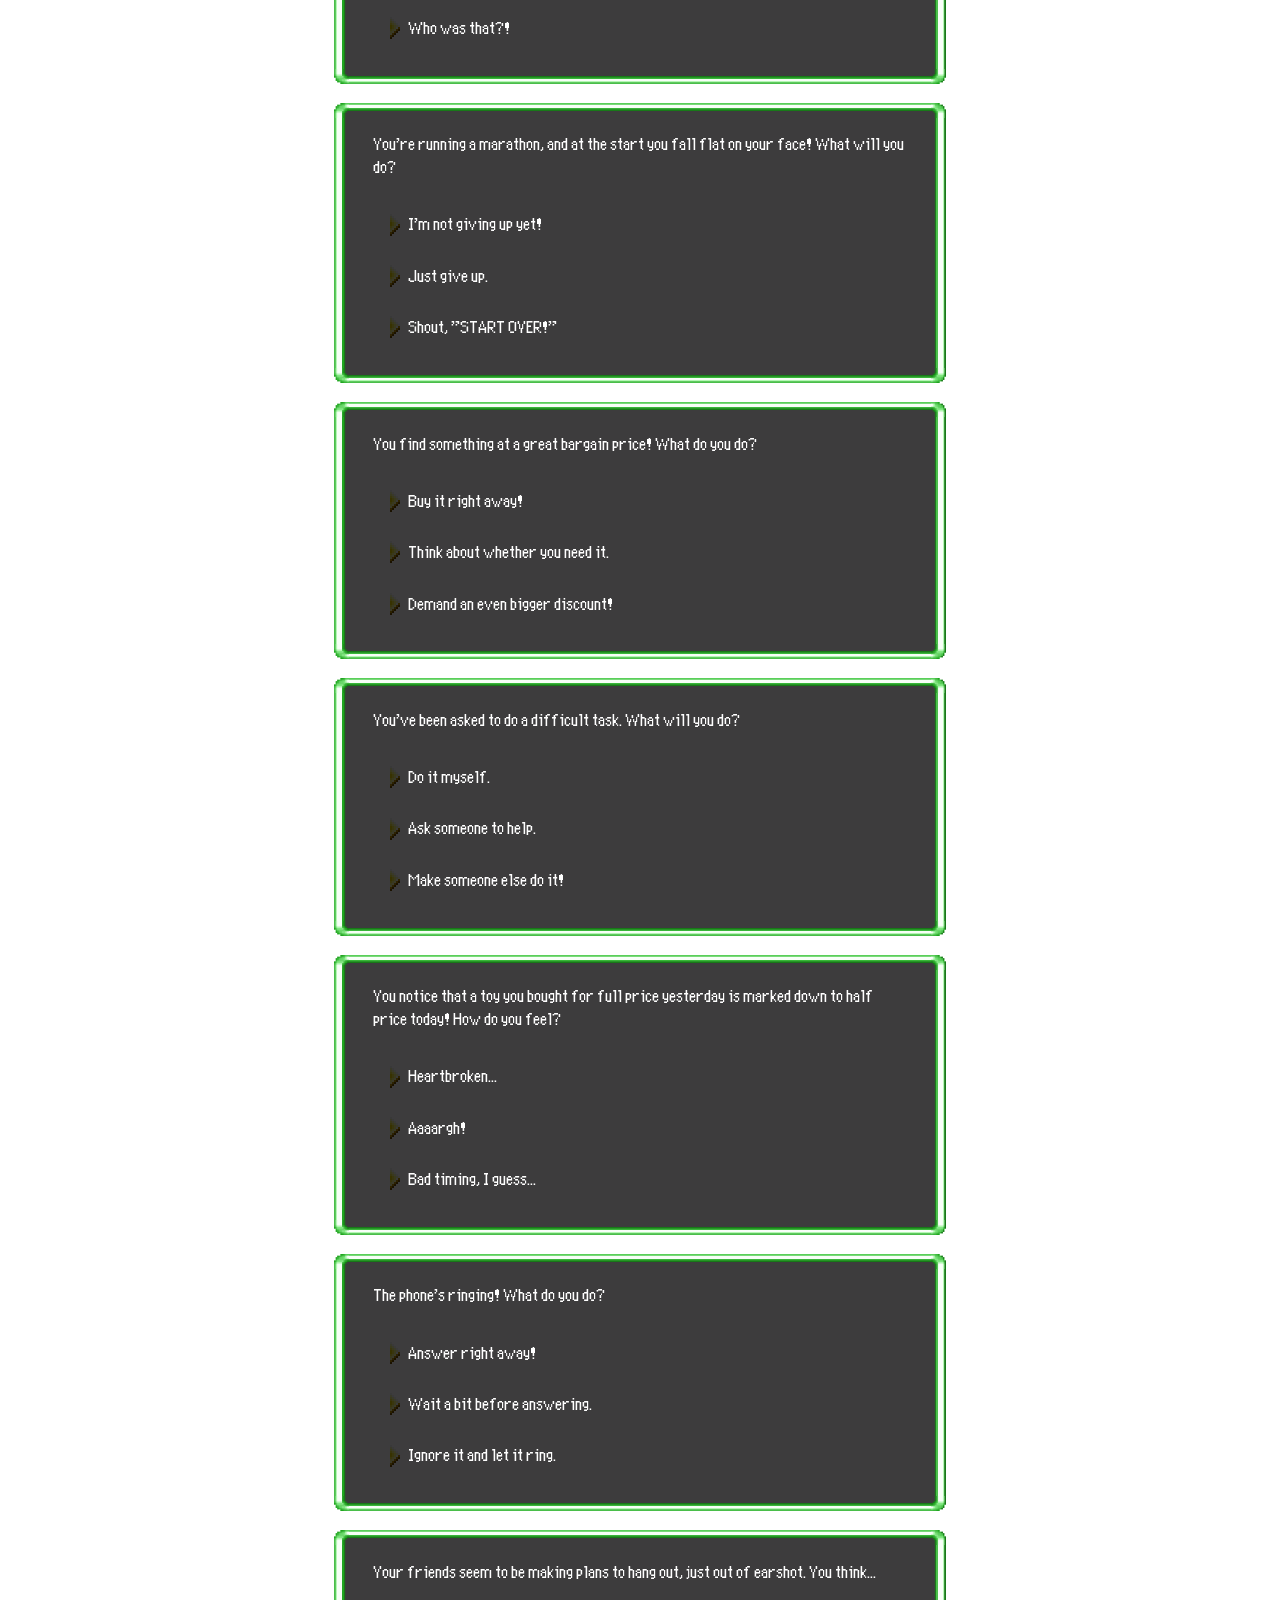
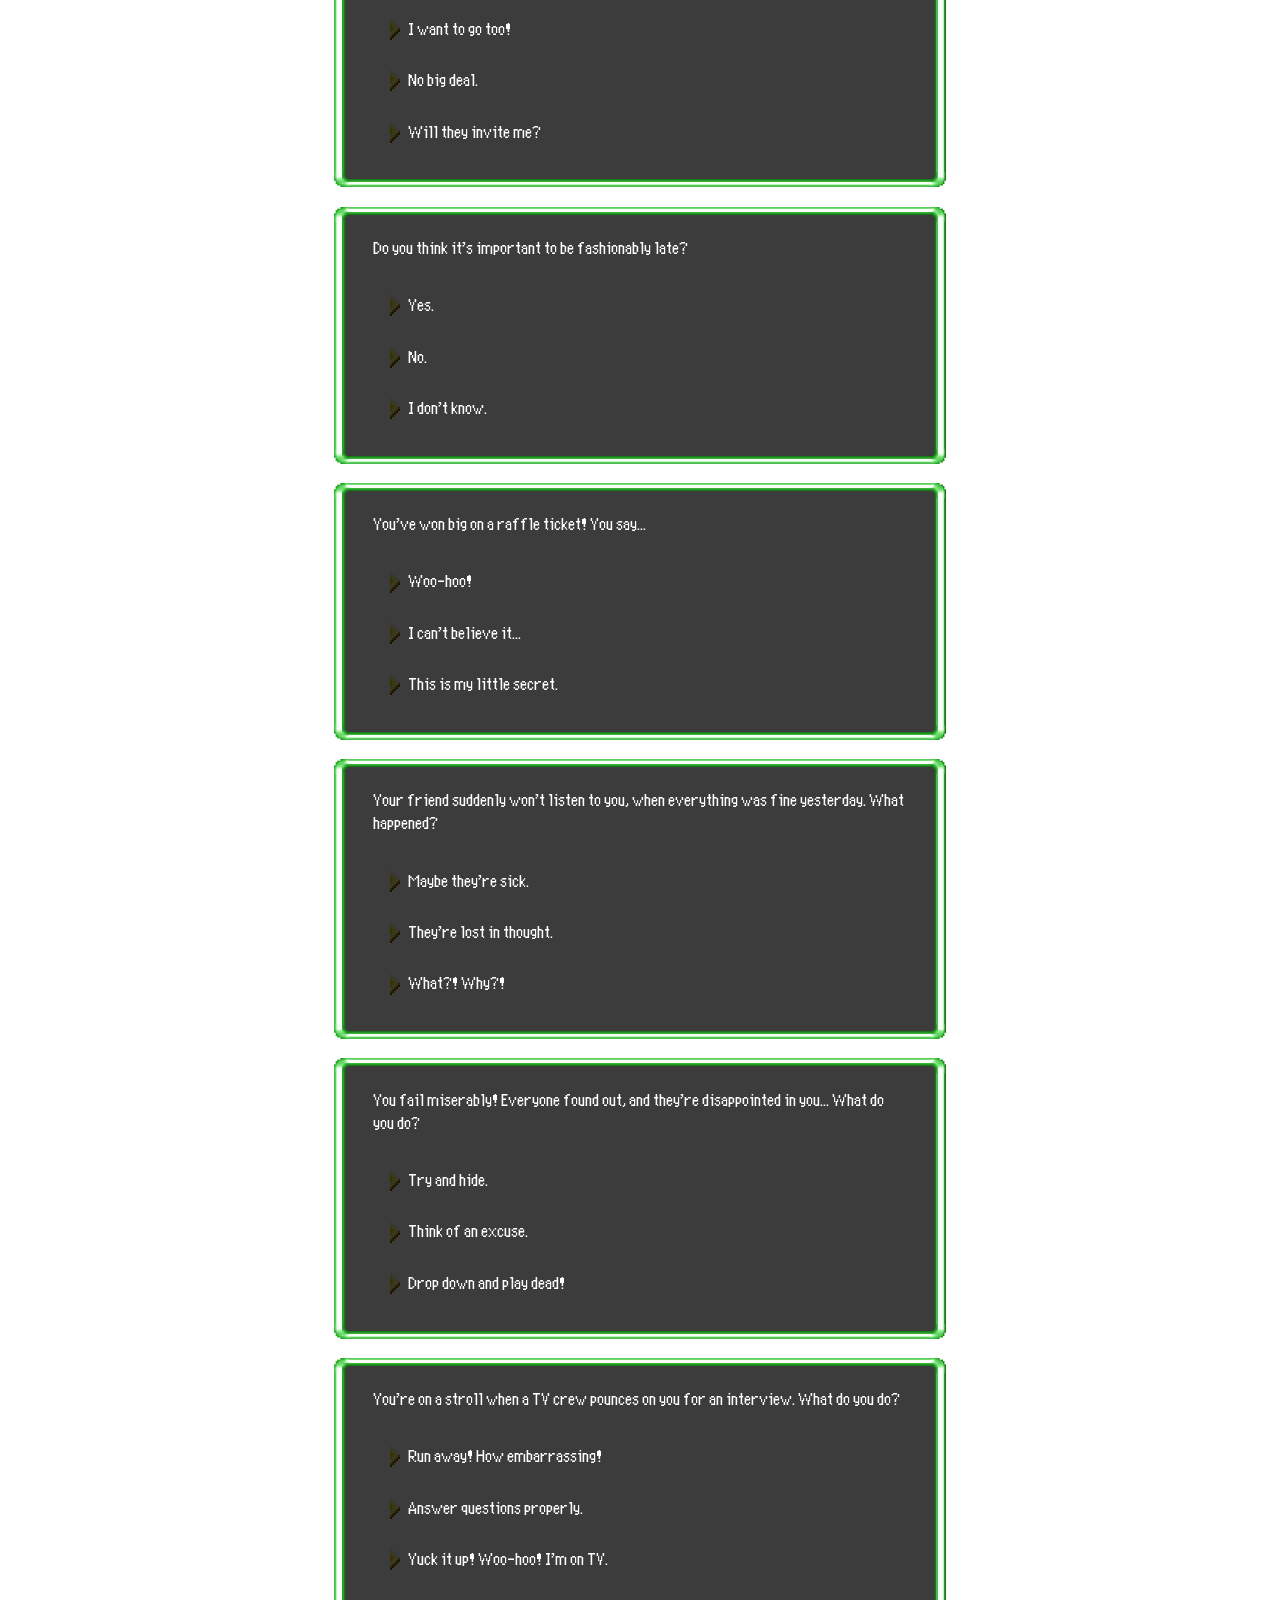
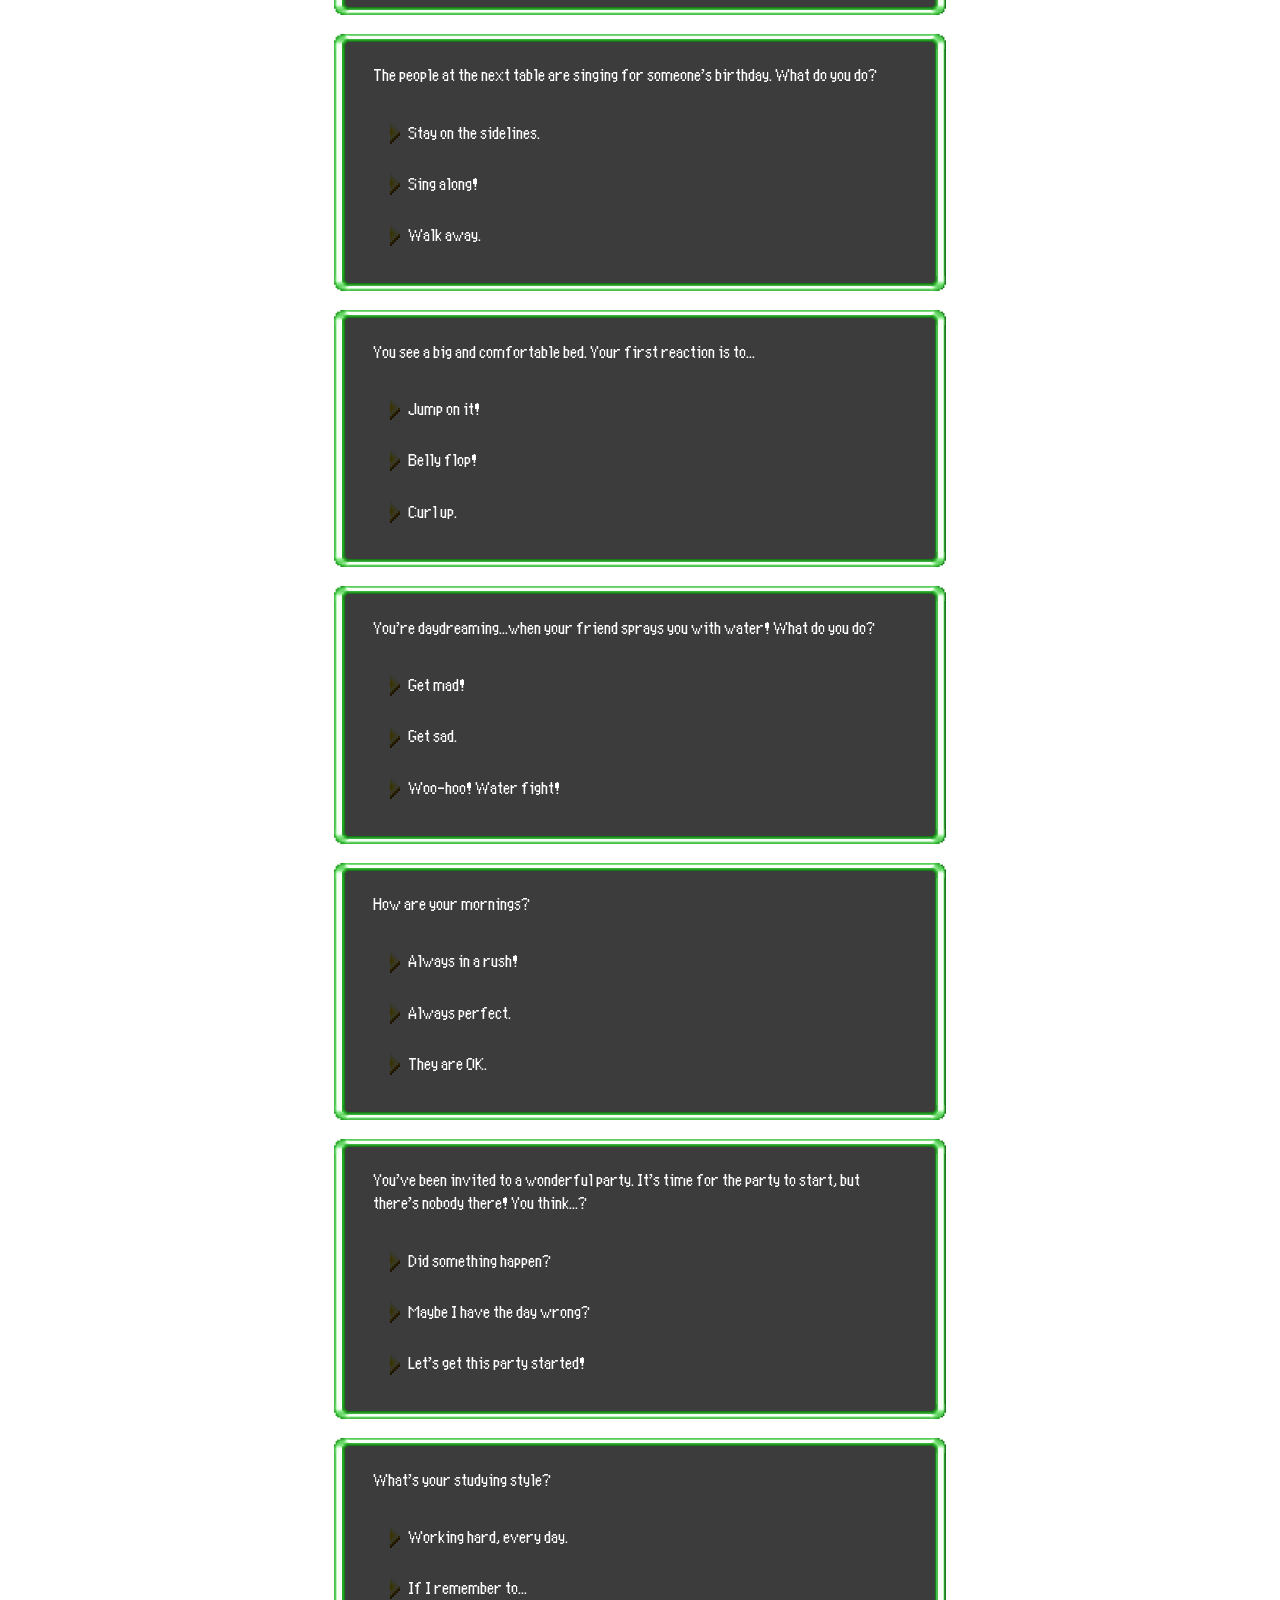
==== commit 0f0b1dd2: "Added meta tags." ====
--- a/index.html
+++ b/index.html
@@ -9,6 +9,11 @@
     <link rel="icon" href="favicon.png">
 
     <link rel="stylesheet" href="stylesheet.css">
+
+    <meta property="og:url" content="https://explorerofsky.github.io/pmd-sky-quiz/" />
+    <meta property="og:title" content="Pokémon Mystery Dungeon: Explorer of Sky Personality Quiz" />
+    <meta property="og:description" content="The full PMD2:EoS quiz." />
+    <meta property="og:image" content="background.png" />
 </head>
 <body onload="setInputLabelFields()">
     <div id="bgElem"></div>
--- a/stylesheet.css
+++ b/stylesheet.css
@@ -21,7 +21,13 @@
     font-weight: normal;
 }
 
+
+body::after {
+    position:absolute; width:0; height:0; overflow:hidden; z-index:-1;
+    content:url(background.png) url(background-dark.png);
+}
 #bgElem {
+    transform: translate3d(0,0,0);  /* gets rid of white space after scrolling down on safari */
     background-image: url(background.png);
     background-repeat: no-repeat;
     background-position: center;
@@ -42,38 +48,37 @@
 
 
 
-.navbar {
+.sideButts {
     position: fixed;
-    top: 0;
-    width: 100%;
-    height: 2.5rem;
-
-    text-align: right;
-
-    background-color: #212021DF;
-}
-
-
-
-.toggleBGButton {
-    padding: .3rem;
-    margin: .3rem;
-
+
+    margin: .5rem;
+    padding: .5rem .7rem;
+
+    font-size: 1.1rem;
+    
     border: none;
     border-radius: 15px;
 
     color: #212021;
+    background-color: #ffffff88;
+
+    cursor: pointer;
+
+    transition: all .1s ease-in-out;
+    -webkit-transition:all .1s ease-in-out;
+    -o-transition:all .1s ease-in-out;
+    -moz-transition:all .1s ease-in-out;
+}
+.sideButts:hover {
+    color: #24A624;
     background-color: #ffffffaf;
-
-    transition: all .1s ease-in-out;
-    -webkit-transition:all .1s ease-in-out;
-    -o-transition:all .1s ease-in-out;
-    -moz-transition:all .1s ease-in-out;
-
-    cursor: pointer;
-}
-.toggleBGButton:hover {
-    background-color: #ffffff;
+}
+
+
+
+.toggleBGButton {
+    top: 0;
+    right: 0;
 }
 
 
@@ -103,7 +108,7 @@
 .intro {
     width: 65%;
     max-width: 900px;
-    margin: 3rem!important;
+    margin: 0 0 4rem 0!important;
 }
 .intro > p:not(:last-child) {
     margin-bottom: 1rem;
@@ -135,7 +140,7 @@
     width: 55%;
     max-width: 800px;
 
-    padding: .5rem 1rem;
+    padding: .8rem 1.3rem;
 }
 .question > h3 {
     margin-bottom: 1rem;
@@ -160,6 +165,11 @@
     background-color: #212021DF;
 
     cursor: pointer;
+
+    transition: all .1s ease-in-out;
+    -webkit-transition:all .1s ease-in-out;
+    -o-transition:all .1s ease-in-out;
+    -moz-transition:all .1s ease-in-out;
 }
 .finish-btn:hover {
     background-color: #212021;
@@ -219,26 +229,6 @@
 
 
 .to-top-butt {
-    position: fixed;
     bottom: 0;
     right: 0;
-
-    font-size: 1.1rem;
-
-    margin: .3rem;
-    padding: .3rem;
-
-    color:#212021;
-    background-color: #ffffff99;
-
-    border-radius: 15px;
-
-    transition: all .1s ease-in-out;
-    -webkit-transition:all .1s ease-in-out;
-    -o-transition:all .1s ease-in-out;
-    -moz-transition:all .1s ease-in-out;
-}
-.to-top-butt:hover {
-    color: #24A624;
-    background-color: #ffffffaf;
-}+}
